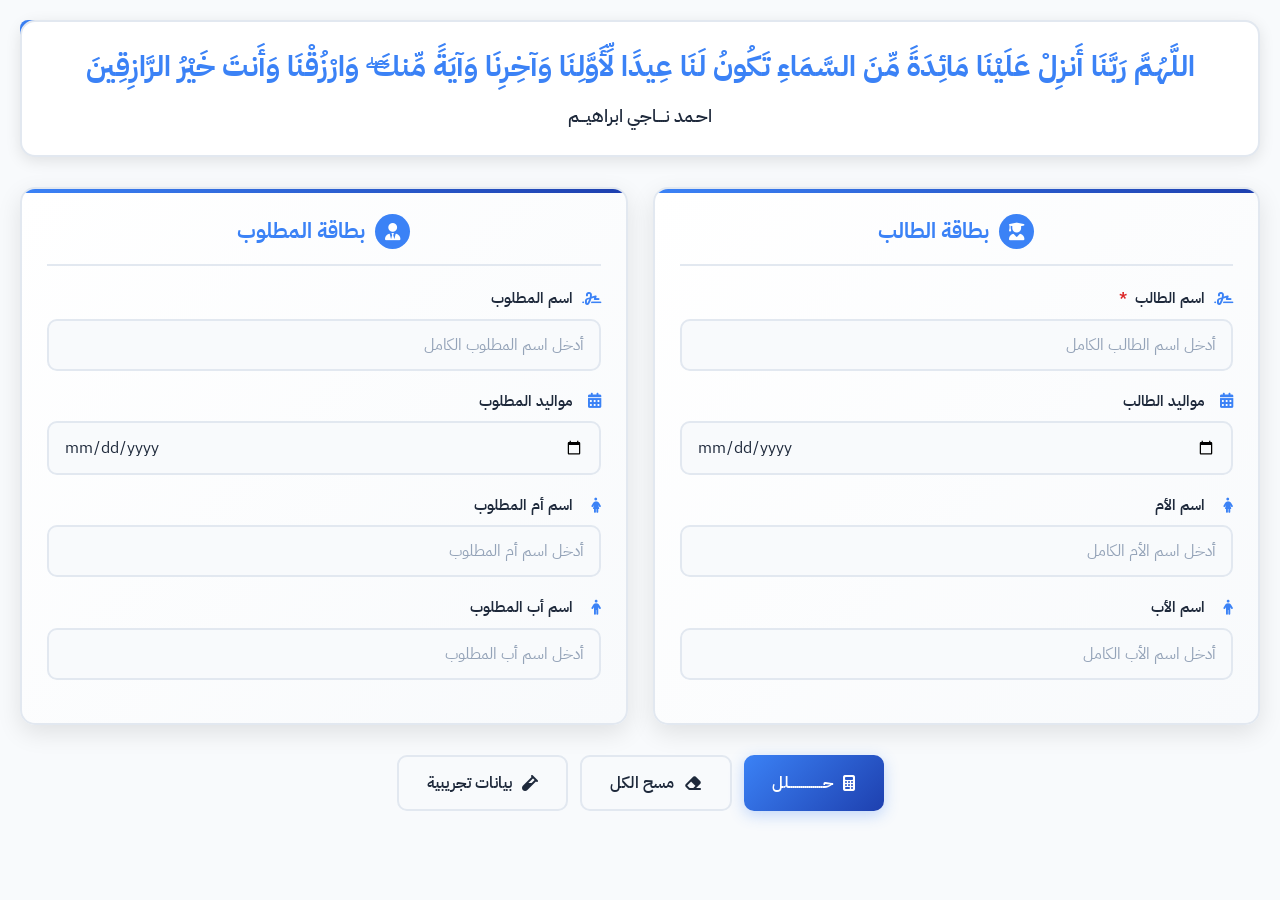
==== index.html/index.html @ 4d2fa2d1 "Add files via upload" ====
<!DOCTYPE html>
<html lang="ar" dir="rtl">
<head>
    <meta charset="UTF-8">
    <meta name="viewport" content="width=device-width, initial-scale=1.0">
    <title>نظام أحمد ناجي - التحليل الشامل</title>
    <link href="https://fonts.googleapis.com/css2?family=IBM+Plex+Sans+Arabic:wght@300;400;500;600;700&display=swap" rel="stylesheet">
    <link rel="stylesheet" href="https://cdnjs.cloudflare.com/ajax/libs/font-awesome/6.4.0/css/all.min.css">
    <style>
        :root {
            --primary-color: #3b82f6;
            --secondary-color: #1e40af;
            --background-color: #f8fafc;
            --text-color: #1e293b;
            --card-bg: #ffffff;
            --border-color: #e2e8f0;
            --success-color: #059669;
            --danger-color: #dc2626;
            --warning-color: #d97706;
            --info-color: #0ea5e9;
        }

        .dark-mode {
            --primary-color: #60a5fa;
            --secondary-color: #3b82f6;
            --background-color: #0f172a;
            --text-color: #f1f5f9;
            --card-bg: #1e293b;
            --border-color: #334155;
            --success-color: #34d399;
            --danger-color: #f87171;
            --warning-color: #fbbf24;
            --info-color: #38bdf8;
        }

        * {
            margin: 0;
            padding: 0;
            box-sizing: border-box;
            transition: background-color 0.3s, color 0.3s;
        }

        body {
            font-family: 'IBM Plex Sans Arabic', sans-serif;
            background: var(--background-color);
            color: var(--text-color);
            line-height: 1.6;
            padding: 20px;
        }

        .container {
            max-width: 1400px;
            margin: 0 auto;
        }

        .header {
            text-align: center;
            margin-bottom: 30px;
            padding: 25px;
            background: var(--card-bg);
            border-radius: 15px;
            box-shadow: 0 4px 15px rgba(0,0,0,0.1);
            border: 2px solid var(--border-color);
            position: relative;
        }

        .header h1 {
            color: var(--primary-color);
            margin-bottom: 15px;
            font-size: 1.8rem;
            line-height: 1.4;
        }

        .header p {
            color: var(--text-color);
            font-size: 1.1rem;
            font-weight: 500;
        }

        .theme-toggle {
            position: absolute;
            top: 20px;
            left: 20px;
            background: var(--primary-color);
            color: white;
            border: none;
            padding: 10px 15px;
            border-radius: 8px;
            cursor: pointer;
            font-family: inherit;
            font-size: 0.9rem;
        }

        .cards-container {
            display: grid;
            grid-template-columns: 1fr 1fr;
            gap: 25px;
            margin-bottom: 30px;
        }

        .person-card {
            background: linear-gradient(135deg, var(--card-bg) 0%, #f8fafc 100%);
            border-radius: 15px;
            padding: 25px;
            box-shadow: 0 8px 25px rgba(0,0,0,0.1);
            border: 2px solid var(--border-color);
            transition: all 0.3s ease;
            position: relative;
            overflow: hidden;
        }

        .person-card::before {
            content: '';
            position: absolute;
            top: 0;
            right: 0;
            width: 100%;
            height: 4px;
            background: linear-gradient(90deg, var(--primary-color), var(--secondary-color));
        }

        .person-card:hover {
            transform: translateY(-3px);
            box-shadow: 0 12px 35px rgba(0,0,0,0.15);
        }

        .card-header {
            text-align: center;
            margin-bottom: 20px;
            padding-bottom: 15px;
            border-bottom: 2px solid var(--border-color);
        }

        .card-title {
            font-size: 1.3rem;
            font-weight: 700;
            color: var(--primary-color);
            display: flex;
            align-items: center;
            justify-content: center;
            gap: 10px;
        }

        .card-icon {
            width: 35px;
            height: 35px;
            background: var(--primary-color);
            border-radius: 50%;
            display: flex;
            align-items: center;
            justify-content: center;
            color: white;
            font-size: 1.1rem;
        }

        .input-group {
            margin-bottom: 18px;
        }

        .input-label {
            font-weight: 600;
            margin-bottom: 8px;
            color: var(--text-color);
            display: flex;
            align-items: center;
            gap: 8px;
            font-size: 0.95rem;
        }

        .input-label i {
            color: var(--primary-color);
            width: 20px;
        }

        .required::after {
            content: " *";
            color: var(--danger-color);
        }

        .input-field {
            width: 100%;
            padding: 12px 15px;
            border: 2px solid var(--border-color);
            border-radius: 10px;
            font-size: 1rem;
            font-family: inherit;
            background: var(--background-color);
            color: var(--text-color);
            transition: all 0.3s ease;
        }

        .input-field:focus {
            outline: none;
            border-color: var(--primary-color);
            box-shadow: 0 0 0 3px rgba(59, 130, 246, 0.1);
        }

        .input-field::placeholder {
            color: #94a3b8;
        }

        .buttons {
            display: flex;
            gap: 12px;
            flex-wrap: wrap;
            justify-content: center;
            margin-bottom: 30px;
        }

        .btn {
            padding: 14px 28px;
            border: none;
            border-radius: 10px;
            font-family: inherit;
            font-weight: 600;
            cursor: pointer;
            display: inline-flex;
            align-items: center;
            gap: 10px;
            transition: all 0.3s ease;
            font-size: 1rem;
            min-width: 140px;
            justify-content: center;
        }

        .btn-primary {
            background: linear-gradient(135deg, var(--primary-color), var(--secondary-color));
            color: white;
            box-shadow: 0 4px 15px rgba(59, 130, 246, 0.3);
        }

        .btn-primary:hover {
            transform: translateY(-2px);
            box-shadow: 0 6px 20px rgba(59, 130, 246, 0.4);
        }

        .btn-outline {
            background: transparent;
            border: 2px solid var(--border-color);
            color: var(--text-color);
        }

        .btn-outline:hover {
            background: var(--border-color);
            transform: translateY(-2px);
        }

        .results-section {
            margin-top: 20px;
        }

        .section-header {
            background: linear-gradient(135deg, var(--primary-color), var(--secondary-color));
            color: white;
            padding: 20px;
            border-radius: 12px;
            margin-bottom: 20px;
            cursor: pointer;
            display: flex;
            justify-content: space-between;
            align-items: center;
            transition: all 0.3s ease;
        }

        .section-header:hover {
            background: linear-gradient(135deg, var(--secondary-color), var(--primary-color));
        }

        .section-title {
            font-size: 1.4rem;
            font-weight: 700;
            display: flex;
            align-items: center;
            gap: 12px;
        }

        .section-icon {
            font-size: 1.3rem;
        }

        .section-content {
            background: var(--card-bg);
            padding: 25px;
            border-radius: 12px;
            box-shadow: 0 4px 15px rgba(0,0,0,0.1);
            border: 2px solid var(--border-color);
            margin-bottom: 25px;
        }

        /* نظام القرعة */
        .system4-results {
            text-align: center;
        }

        .stones-container {
            display: grid;
            grid-template-columns: repeat(auto-fit, minmax(200px, 1fr));
            gap: 20px;
            margin: 30px 0;
        }

        .stone-card {
            background: var(--background-color);
            padding: 25px;
            border-radius: 12px;
            border: 2px solid var(--border-color);
            text-align: center;
            transition: all 0.3s ease;
        }

        .stone-card:hover {
            transform: translateY(-3px);
            box-shadow: 0 6px 20px rgba(0,0,0,0.1);
        }

        .stone-name {
            font-weight: 600;
            margin-bottom: 10px;
            color: var(--text-color);
            font-size: 1rem;
        }

        .stone-char {
            font-size: 3rem;
            font-weight: 800;
            color: var(--primary-color);
            margin: 10px 0;
        }

        .stone-type {
            font-size: 0.9rem;
            color: var(--text-color);
            opacity: 0.8;
        }

        .final-sequence {
            font-size: 2.5rem;
            font-weight: 800;
            margin: 30px 0;
            padding: 25px;
            background: var(--background-color);
            border-radius: 12px;
            border: 3px solid var(--primary-color);
            direction: ltr;
            color: var(--text-color);
            text-align: center;
        }

        .quran-result {
            margin-top: 30px;
            padding: 25px;
            background: linear-gradient(135deg, #dcfce7, #bbf7d0);
            border-radius: 12px;
            border: 3px solid #22c55e;
            text-align: center;
        }

        .quran-reference {
            font-size: 1.1rem;
            font-weight: 700;
            color: #166534;
            margin-bottom: 10px;
        }

        .quran-text {
            font-size: 1.3rem;
            font-weight: 600;
            color: #15803d;
            line-height: 1.8;
            font-family: 'IBM Plex Sans Arabic', sans-serif;
        }

        /* الإبراج */
        .zodiac-grid {
            display: grid;
            grid-template-columns: repeat(auto-fit, minmax(300px, 1fr));
            gap: 25px;
            margin-bottom: 30px;
        }

        .zodiac-card {
            background: var(--background-color);
            border-radius: 12px;
            padding: 25px;
            border: 2px solid var(--border-color);
            text-align: center;
        }

        .zodiac-person {
            font-size: 1.2rem;
            font-weight: 700;
            color: var(--primary-color);
            margin-bottom: 20px;
            padding-bottom: 15px;
            border-bottom: 2px solid var(--border-color);
        }

        .zodiac-details {
            display: grid;
            grid-template-columns: 1fr 1fr;
            gap: 15px;
        }

        .zodiac-detail {
            display: flex;
            flex-direction: column;
            gap: 8px;
        }

        .zodiac-label {
            font-weight: 600;
            color: var(--text-color);
            opacity: 0.8;
            font-size: 0.9rem;
        }

        .zodiac-value {
            font-weight: 700;
            color: var(--primary-color);
            font-size: 1rem;
        }

        .compatibility-result {
            background: linear-gradient(135deg, #fef3c7, #921db6);
            padding: 25px;
            border-radius: 12px;
            border: 3px solid #f59e0b;
            text-align: center;
        }

        .compatibility-title {
            font-size: 1.2rem;
            font-weight: 700;
            color: #92400e;
            margin-bottom: 15px;
        }

        .compatibility-text {
            font-size: 1.1rem;
            color: #b45309;
            line-height: 1.6;
        }

        /* الحلبة */
        .dominance-grid {
            display: grid;
            grid-template-columns: repeat(auto-fit, minmax(250px, 1fr));
            gap: 25px;
            margin-bottom: 30px;
        }

        .dominance-player {
            text-align: center;
            padding: 25px;
            background: var(--background-color);
            border-radius: 12px;
            border: 3px solid var(--border-color);
            transition: all 0.3s ease;
        }

        .dominance-player.winner {
            border-color: var(--success-color);
            background: linear-gradient(135deg, #dcfce7, #bbf7d0);
        }

        .dominance-player.loser {
            border-color: var(--danger-color);
            background: linear-gradient(135deg, #fecaca, #fca5a5);
        }

        .player-role {
            font-weight: 600;
            margin-bottom: 10px;
            color: var(--text-color);
            opacity: 0.8;
            font-size: 1rem;
        }

        .player-name {
            font-size: 1.2rem;
            font-weight: 700;
            color: var(--primary-color);
            margin-bottom: 15px;
        }

        .player-number {
            font-size: 2.5rem;
            font-weight: 800;
            color: var(--text-color);
            margin-bottom: 15px;
        }

        .player-status {
            font-size: 1rem;
            font-weight: 600;
            padding: 8px 20px;
            border-radius: 20px;
            display: inline-block;
        }

        .status-dominant {
            background: var(--success-color);
            color: white;
        }

        .status-dominated {
            background: var(--danger-color);
            color: white;
        }

        .dominance-final {
            background: linear-gradient(135deg, var(--primary-color), var(--secondary-color));
            padding: 25px;
            border-radius: 12px;
            text-align: center;
            color: white;
        }

        .final-result {
            font-size: 1.3rem;
            font-weight: 700;
            margin-bottom: 10px;
        }

        .final-description {
            font-size: 1.1rem;
            opacity: 0.9;
        }

        /* شجرة التوافق */
        .compatibility-tabs {
            display: flex;
            background: var(--background-color);
            padding: 10px;
            gap: 8px;
            margin-bottom: 20px;
            border-radius: 10px;
            flex-wrap: wrap;
        }

        .compatibility-tab {
            flex: 1;
            padding: 12px 16px;
            border: none;
            background: var(--border-color);
            color: var(--text-color);
            cursor: pointer;
            border-radius: 8px;
            font-family: inherit;
            font-weight: 500;
            transition: all 0.3s ease;
            min-width: 120px;
        }

        .compatibility-tab.active {
            background: var(--primary-color);
            color: white;
        }

        .compatibility-content {
            display: none;
        }

        .compatibility-content.active {
            display: block;
        }

        .results-grid {
            display: grid;
            grid-template-columns: repeat(auto-fit, minmax(350px, 1fr));
            gap: 20px;
        }

        .result-card {
            background: var(--card-bg);
            border: 2px solid var(--border-color);
            border-radius: 12px;
            padding: 25px;
            box-shadow: 0 4px 15px rgba(0,0,0,0.08);
            transition: all 0.3s ease;
        }

        .result-card:hover {
            transform: translateY(-3px);
            box-shadow: 0 6px 20px rgba(0,0,0,0.12);
        }

        .result-header {
            display: flex;
            justify-content: space-between;
            align-items: center;
            margin-bottom: 18px;
            padding-bottom: 18px;
            border-bottom: 2px solid var(--border-color);
        }

        .result-title {
            font-weight: 700;
            color: var(--text-color);
            font-size: 1.2rem;
        }

        .result-percentage {
            background: var(--primary-color);
            color: white;
            padding: 8px 16px;
            border-radius: 25px;
            font-weight: 600;
            font-size: 1rem;
        }

        .systems-grid {
            display: grid;
            grid-template-columns: repeat(auto-fit, minmax(100px, 1fr));
            gap: 12px;
            margin-bottom: 18px;
        }

        .system-item {
            text-align: center;
            padding: 15px;
            background: var(--background-color);
            border-radius: 10px;
            border: 1px solid var(--border-color);
            transition: all 0.3s ease;
        }

        .system-item:hover {
            transform: translateY(-2px);
            box-shadow: 0 4px 12px rgba(0,0,0,0.1);
        }

        .system-value {
            font-size: 1.4rem;
            font-weight: 700;
            color: var(--primary-color);
            margin-bottom: 8px;
        }

        .system-label {
            font-size: 0.85rem;
            color: var(--text-color);
            opacity: 0.8;
            font-weight: 500;
        }

        .system-percentage {
            font-size: 0.8rem;
            color: var(--success-color);
            font-weight: 600;
            margin-top: 8px;
        }

        .system-status {
            font-size: 0.8rem;
            font-weight: 600;
            margin-top: 8px;
            padding: 4px 10px;
            border-radius: 15px;
        }

        .status-success {
            background: #dcfce7;
            color: #166534;
        }

        .status-danger {
            background: #fecaca;
            color: #dc2626;
        }

        .result-description {
            color: var(--text-color);
            font-size: 0.95rem;
            line-height: 1.6;
            padding: 15px;
            background: var(--background-color);
            border-radius: 10px;
            border-right: 4px solid var(--primary-color);
        }

        /* شجرة الطاقة */
        .energy-tabs {
            display: flex;
            background: var(--background-color);
            padding: 10px;
            gap: 8px;
            margin-bottom: 20px;
            border-radius: 10px;
            flex-wrap: wrap;
        }

        .energy-tab {
            flex: 1;
            padding: 12px 16px;
            border: none;
            background: var(--border-color);
            color: var(--text-color);
            cursor: pointer;
            border-radius: 8px;
            font-family: inherit;
            font-weight: 500;
            transition: all 0.3s ease;
            min-width: 120px;
        }

        .energy-tab.active {
            background: var(--primary-color);
            color: white;
        }

        .energy-content {
            display: none;
        }

        .energy-content.active {
            display: block;
        }

        .combination-tabs {
            display: flex;
            background: var(--background-color);
            padding: 8px;
            gap: 6px;
            margin-bottom: 20px;
            border-radius: 8px;
            flex-wrap: wrap;
        }

        .combination-tab {
            flex: 1;
            padding: 10px 14px;
            border: none;
            background: var(--border-color);
            color: var(--text-color);
            cursor: pointer;
            border-radius: 6px;
            font-family: inherit;
            font-weight: 500;
            font-size: 0.85rem;
            transition: all 0.3s ease;
            min-width: 100px;
        }

        .combination-tab.active {
            background: var(--info-color);
            color: white;
        }

        .combination-content {
            display: none;
        }

        .combination-content.active {
            display: block;
        }

        .energy-grid {
            display: grid;
            gap: 15px;
            grid-template-columns: repeat(auto-fit, minmax(300px, 1fr));
            max-height: 500px;
            overflow-y: auto;
            padding: 10px;
        }

        .energy-card {
            background: var(--card-bg);
            border: 2px solid var(--border-color);
            border-radius: 10px;
            padding: 18px;
            box-shadow: 0 4px 12px rgba(0,0,0,0.08);
            transition: all 0.3s ease;
        }

        .energy-card:hover {
            transform: translateY(-2px);
            box-shadow: 0 6px 18px rgba(0,0,0,0.12);
        }

        .energy-header {
            display: flex;
            justify-content: space-between;
            align-items: center;
            margin-bottom: 12px;
            padding-bottom: 12px;
            border-bottom: 1px solid var(--border-color);
        }

        .energy-title {
            font-weight: 600;
            color: var(--text-color);
            font-size: 0.95rem;
            display: flex;
            align-items: center;
            gap: 8px;
        }

        .time-badge {
            background: var(--info-color);
            color: white;
            padding: 4px 8px;
            border-radius: 12px;
            font-size: 0.75rem;
            font-weight: 600;
        }

        .energy-value {
            font-weight: 700;
            color: var(--primary-color);
            font-size: 1.1rem;
        }

        .energy-details {
            display: grid;
            grid-template-columns: 1fr 1fr;
            gap: 10px;
            font-size: 0.85rem;
        }

        .energy-detail {
            display: flex;
            flex-direction: column;
            gap: 4px;
        }

        .energy-label {
            color: var(--text-color);
            opacity: 0.8;
            font-weight: 500;
            font-size: 0.8rem;
        }

        .energy-text {
            color: var(--text-color);
            font-weight: 600;
            font-size: 0.85rem;
        }

        .no-results {
            text-align: center;
            padding: 40px;
            color: var(--text-color);
            background: var(--background-color);
            border-radius: 12px;
            border: 2px dashed var(--border-color);
        }

        @media (max-width: 768px) {
            .cards-container {
                grid-template-columns: 1fr;
                gap: 20px;
            }
            
            .person-card {
                padding: 20px;
            }
            
            .buttons {
                flex-direction: column;
            }
            
            .btn {
                width: 100%;
            }
            
            .stones-container {
                grid-template-columns: 1fr;
            }
            
            .final-sequence {
                font-size: 1.8rem;
                padding: 20px;
            }
            
            .zodiac-grid {
                grid-template-columns: 1fr;
            }
            
            .zodiac-details {
                grid-template-columns: 1fr;
            }
            
            .dominance-grid {
                grid-template-columns: 1fr;
            }
            
            .results-grid {
                grid-template-columns: 1fr;
            }
            
            .compatibility-tabs, .energy-tabs {
                flex-direction: column;
            }
            
            .combination-tabs {
                flex-direction: column;
            }
            
            .energy-grid {
                grid-template-columns: 1fr;
            }
            
            .header h1 {
                font-size: 1.4rem;
                margin-top: 40px;
            }
            
            .theme-toggle {
                position: relative;
                top: 0;
                left: 0;
                margin-bottom: 15px;
                width: 100%;
            }
        }

        @media (max-width: 480px) {
            .container {
                padding: 10px;
            }
            
            .person-card {
                padding: 15px;
            }
            
            .section-content {
                padding: 20px;
            }
            
            .final-sequence {
                font-size: 1.5rem;
                padding: 15px;
            }
            
            .stone-char {
                font-size: 2.5rem;
            }
        }
    </style>
</head>
<body>
    <div class="container">
        <button class="theme-toggle" id="themeToggle">
            <i class="fas fa-moon"></i> وضع الليل
        </button>

        <div class="header">
            <h1>اللَّهُمَّ رَبَّنَا أَنزِلْ عَلَيْنَا مَائِدَةً مِّنَ السَّمَاءِ تَكُونُ لَنَا عِيدًا لِّأَوَّلِنَا وَآخِرِنَا وَآيَةً مِّنكَ ۖ وَارْزُقْنَا وَأَنتَ خَيْرُ الرَّازِقِينَ</h1>
            <p>احـمد نــــاجي ابراهيـــم</p>
        </div>

        <div class="cards-container">
            <div class="person-card">
                <div class="card-header">
                    <div class="card-title">
                        <div class="card-icon">
                            <i class="fas fa-user-graduate"></i>
                        </div>
                        بطاقة الطالب
                    </div>
                </div>
                
                <div class="input-group">
                    <label for="studentName" class="input-label required">
                        <i class="fas fa-signature"></i>
                        اسم الطالب
                    </label>
                    <input type="text" id="studentName" class="input-field" placeholder="أدخل اسم الطالب الكامل">
                </div>

                <div class="input-group">
                    <label for="studentBirth" class="input-label">
                        <i class="fas fa-calendar-alt"></i>
                        مواليد الطالب
                    </label>
                    <input type="date" id="studentBirth" class="input-field">
                </div>

                <div class="input-group">
                    <label for="motherName" class="input-label">
                        <i class="fas fa-female"></i>
                        اسم الأم
                    </label>
                    <input type="text" id="motherName" class="input-field" placeholder="أدخل اسم الأم الكامل">
                </div>

                <div class="input-group">
                    <label for="fatherName" class="input-label">
                        <i class="fas fa-male"></i>
                        اسم الأب
                    </label>
                    <input type="text" id="fatherName" class="input-field" placeholder="أدخل اسم الأب الكامل">
                </div>
            </div>

            <div class="person-card">
                <div class="card-header">
                    <div class="card-title">
                        <div class="card-icon">
                            <i class="fas fa-user-tie"></i>
                        </div>
                        بطاقة المطلوب
                    </div>
                </div>
                
                <div class="input-group">
                    <label for="targetName" class="input-label">
                        <i class="fas fa-signature"></i>
                        اسم المطلوب
                    </label>
                    <input type="text" id="targetName" class="input-field" placeholder="أدخل اسم المطلوب الكامل">
                </div>

                <div class="input-group">
                    <label for="targetBirth" class="input-label">
                        <i class="fas fa-calendar-alt"></i>
                        مواليد المطلوب
                    </label>
                    <input type="date" id="targetBirth" class="input-field">
                </div>

                <div class="input-group">
                    <label for="targetMotherName" class="input-label">
                        <i class="fas fa-female"></i>
                        اسم أم المطلوب
                    </label>
                    <input type="text" id="targetMotherName" class="input-field" placeholder="أدخل اسم أم المطلوب">
                </div>

                <div class="input-group">
                    <label for="targetFatherName" class="input-label">
                        <i class="fas fa-male"></i>
                        اسم أب المطلوب
                    </label>
                    <input type="text" id="targetFatherName" class="input-field" placeholder="أدخل اسم أب المطلوب">
                </div>
            </div>
        </div>

        <div class="buttons">
            <button class="btn btn-primary" id="calculateBtn">
                <i class="fas fa-calculator"></i>
                حـــــــــــــــــلل
            </button>
            <button class="btn btn-outline" id="clearBtn">
                <i class="fas fa-eraser"></i>
                مسح الكل
            </button>
            <button class="btn btn-outline" id="sampleBtn">
                <i class="fas fa-vial"></i>
                بيانات تجريبية
            </button>
        </div>

        <div class="results-section" id="resultsSection" style="display: none;">
            <!-- نظام القرعة -->
            <div class="section-header" data-section="system4">
                <div class="section-title">
                    <i class="fas fa-gem section-icon"></i>
                    نظام القرعة
                </div>
                <i class="fas fa-chevron-down"></i>
            </div>
            <div class="section-content" id="system4Content">
                <!-- سيتم تعبئتها بالبيانات -->
            </div>

            <!-- الإبراج -->
            <div class="section-header" data-section="zodiac">
                <div class="section-title">
                    <i class="fas fa-star section-icon"></i>
                    تحليل الإبراج
                </div>
                <i class="fas fa-chevron-down"></i>
            </div>
            <div class="section-content" id="zodiacContent">
                <!-- سيتم تعبئتها بالبيانات -->
            </div>

            <!-- الحلبة -->
            <div class="section-header" data-section="dominance">
                <div class="section-title">
                    <i class="fas fa-trophy section-icon"></i>
                    تحليل الحلبة
                </div>
                <i class="fas fa-chevron-down"></i>
            </div>
            <div class="section-content" id="dominanceContent">
                <!-- سيتم تعبئتها بالبيانات -->
            </div>

            <!-- شجرة التوافق -->
            <div class="section-header" data-section="compatibility">
                <div class="section-title">
                    <i class="fas fa-tree section-icon"></i>
                    شجرة التوافق
                </div>
                <i class="fas fa-chevron-down"></i>
            </div>
            <div class="section-content" id="compatibilityContent">
                <div class="compatibility-tabs">
                    <button class="compatibility-tab active" data-system="large">الجمل الكبير</button>
                    <button class="compatibility-tab" data-system="small">الجمل الصغير</button>
                </div>

                <div class="compatibility-content active" id="largeCompatibility">
                    <div class="results-grid" id="largeCompatibilityResults"></div>
                </div>

                <div class="compatibility-content" id="smallCompatibility">
                    <div class="results-grid" id="smallCompatibilityResults"></div>
                </div>
            </div>

            <!-- شجرة الطاقة -->
            <div class="section-header" data-section="energy">
                <div class="section-title">
                    <i class="fas fa-bolt section-icon"></i>
                    شجرة الطاقة
                </div>
                <i class="fas fa-chevron-down"></i>
            </div>
            <div class="section-content" id="energyContent">
                <div class="energy-tabs">
                    <button class="energy-tab active" data-system="days">تحليل الأيام</button>
                    <button class="energy-tab" data-system="months">تحليل الأشهر</button>
                </div>

                <div class="energy-content active" id="daysEnergy">
                    <div class="combination-tabs">
                        <button class="combination-tab active" data-combination="student-mother-days">الطالب مع الأم</button>
                        <button class="combination-tab" data-combination="student-father-days">الطالب مع الأب</button>
                        <button class="combination-tab" data-combination="student-parents-days">الطالب مع الوالدين</button>
                    </div>

                    <div class="combination-content active" id="student-mother-days-content">
                        <div class="energy-grid" id="student-mother-days-results"></div>
                    </div>

                    <div class="combination-content" id="student-father-days-content">
                        <div class="energy-grid" id="student-father-days-results"></div>
                    </div>

                    <div class="combination-content" id="student-parents-days-content">
                        <div class="energy-grid" id="student-parents-days-results"></div>
                    </div>
                </div>

                <div class="energy-content" id="monthsEnergy">
                    <div class="combination-tabs">
                        <button class="combination-tab active" data-combination="student-mother-months">الطالب مع الأم</button>
                        <button class="combination-tab" data-combination="student-father-months">الطالب مع الأب</button>
                        <button class="combination-tab" data-combination="student-parents-months">الطالب مع الوالدين</button>
                    </div>

                    <div class="combination-content active" id="student-mother-months-content">
                        <div class="energy-grid" id="student-mother-months-results"></div>
                    </div>

                    <div class="combination-content" id="student-father-months-content">
                        <div class="energy-grid" id="student-father-months-results"></div>
                    </div>

                    <div class="combination-content" id="student-parents-months-content">
                        <div class="energy-grid" id="student-parents-months-results"></div>
                    </div>
                </div>
            </div>
        </div>
    </div>

    <script>
        // ========== الأنظمة الأساسية ==========
        class DualTaroSystem {
            constructor() {
                this.largeAbjad = {
                    'ا':1, 'أ':1, 'إ':1, 'آ':1, 'ب':2, 'ج':3, 'د':4, 'ه':5, 
                    'و':6, 'ز':7, 'ح':8, 'ط':9, 'ي':10, 'ك':20, 'ل':30, 'م':40,
                    'ن':50, 'س':60, 'ع':70, 'ف':80, 'ص':90, 'ق':100, 'ر':200,
                    'ش':300, 'ت':400, 'ث':500, 'خ':600, 'ذ':700, 'ض':800,
                    'ظ':900, 'غ':1000, 'ة':400, 'ى':10, 'ؤ':6, 'ئ':6, 'ء':6, ' ':0
                };

                this.smallAbjad = {
                    'ا':111, 'أ':13, 'إ':13, 'آ':13, 'ب':3, 'ج':53, 'د':35, 'ه':6, 
                    'و':13, 'ز':18, 'ح':9, 'ط':10, 'ي':11, 'ك':101, 'ل':71, 'م':90,
                    'ن':106, 'س':120, 'ع':130, 'ف':81, 'ص':95, 'ق':181, 'ر':201,
                    'ش':360, 'ت':401, 'ث':501, 'خ':601, 'ذ':731, 'ض':801,
                    'ظ':901, 'غ':1060, 'ة':401, 'ى':11, 'ؤ':13, 'ئ':13, 'ء':13, ' ':0
                };

                this.system4Stones = {
                    1: { stone: '𐩱', name: 'الحجر الأول' },
                    2: { stone: '𐩨', name: 'الحجر الثاني' },
                    3: { stone: '𐩴', name: 'الحجر الثالث' },
                    4: { stone: '𐩵', name: 'الحجر الرابع' }
                };

                this.dominanceRules = {
                    "1-3": true, "1-5": true, "1-7": true, "1-9": true,
                    "2-1": true, "2-4": true, "2-6": true, "2-8": true,
                    "3-2": true, "3-5": true, "3-7": true, "3-9": true,
                    "4-1": true, "4-3": true, "4-6": true, "4-8": true,
                    "5-2": true, "5-4": true, "5-7": true, "5-9": true,
                    "6-1": true, "6-3": true, "6-5": true, "6-8": true,
                    "7-2": true, "7-4": true, "7-6": true, "7-9": true,
                    "8-1": true, "8-3": true, "8-5": true, "8-7": true,
                    "9-2": true, "9-4": true, "9-6": true, "9-8": true
                };

                this.equalNumberRules = {
                    1: "الطالب", 2: "المطلوب", 3: "الطالب", 4: "المطلوب",
                    5: "الطالب", 6: "المطلوب", 7: "الطالب", 8: "المطلوب", 9: "الطالب"
                };

                this.zodiacData = {
                    "الجدي": { dates: "23.12 - 20.1", element: "earth", planet: "زحل", metal: "الرصاص", day: "السبت", workingSigns: "الميزان - الدلو - الجدي" },
                    "الدلو": { dates: "21.1 - 19.2", element: "air", planet: "زحل", metal: "الرصاص", day: "السبت", workingSigns: "الميزان - الدلو - الجدي" },
                    "الحوت": { dates: "20.2 - 21.3", element: "water", planet: "المشتري", metal: "القصدير", day: "الخميس", workingSigns: "السرطان - الحوت - القوس" },
                    "الحمل": { dates: "22.3 - 20.4", element: "fire", planet: "المريخ", metal: "النحاس", day: "الثلاثاء", workingSigns: "الأسد - الجدي - العقرب - الحمل" },
                    "الثور": { dates: "21.4 - 21.5", element: "earth", planet: "الزهرة", metal: "الحديد", day: "الجمعة", workingSigns: "الدلو - الحوت - الميزان - الثور" },
                    "الجوزاء": { dates: "22.5 - 21.6", element: "air", planet: "عطارد", metal: "الزئبق", day: "الأربعاء", workingSigns: "الجوزاء - العذراء" },
                    "السرطان": { dates: "22.6 - 23.7", element: "water", planet: "القمر", metal: "الفضة", day: "الاثنين", workingSigns: "السرطان - الحوت - القوس" },
                    "الأسد": { dates: "24.7 - 23.8", element: "fire", planet: "الشمس", metal: "الذهب", day: "الأحد", workingSigns: "الحمل - الأسد" },
                    "العذراء": { dates: "24.8 - 23.9", element: "earth", planet: "عطارد", metal: "الزئبق", day: "الأربعاء", workingSigns: "الجوزاء - العذراء" },
                    "الميزان": { dates: "24.9 - 23.10", element: "air", planet: "الزهرة", metal: "الحديد", day: "الجمعة", workingSigns: "الدلو - الحوت - الميزان - الثور" },
                    "العقرب": { dates: "24.10 - 22.11", element: "water", planet: "المريخ", metal: "النحاس", day: "الثلاثاء", workingSigns: "الأسد - الجدي - العقرب - الحمل" },
                    "القوس": { dates: "23.11 - 22.12", element: "fire", planet: "المشتري", metal: "القصدير", day: "الخميس", workingSigns: "السرطان - الحوت - القوس" }
                };

                this.elementLetters = {
                    "fire": "ا ه ط م ف ش ذ",
                    "earth": "ب و ي ن ص ت ض", 
                    "air": "ج ز ك س ق ث ظ",
                    "water": "د ح ل ع ر خ غ"
                };

                this.elementCompatibility = {
                    "fire": { good: ["air", "fire"], bad: ["water", "earth"] },
                    "earth": { good: ["water", "earth"], bad: ["air", "fire"] },
                    "air": { good: ["fire", "air"], bad: ["earth", "water"] },
                    "water": { good: ["earth", "water"], bad: ["fire", "air"] }
                };

                this.desc9 = [
                    {}, 
                    {text: "فهو وطيء لا خير فيه", percent: 20},
                    {text: "فهو طيب", percent: 37.2},
                    {text: "أوله وطيء آخره رديء يتبعها فرج", percent: 18.6},
                    {text: "فيه قوة بمن وتوفيقه وطيء", percent: 24.8},
                    {text: "بيت البنين", percent: 43.4},
                    {text: "أوله طيب وآخره هم وغم", percent: 0.4},
                    {text: "بيت الفراش ووقت لك وآخر عليك", percent: 31},
                    {text: "بيت الاتكاء فهو جيد ونيل مطلب", percent: 49.5},
                    {text: "فرحيل ونزاع وفرار", percent: 0.1}
                ];

                this.desc8 = [
                    {},
                    {text: "فيه خير ورزق", percent: 33},
                    {text: "يتزوجها ويلد منها", percent: 27.5},
                    {text: "لا يتزوجها ولا خير فيه", percent: 0.3},
                    {text: "يتزوجها بطلب منها", percent: 22},
                    {text: "اول زواجهما ضيق يتبعها وسع", percent: 12.4},
                    {text: "يتزوجها ويلد منها وتحبه الناس والسلاطين", percent: 44},
                    {text: "يتزوجها ويلد منها", percent: 38.5},
                    {text: "يتزوجها وتحبه ويحبها وتلد منه", percent: 49.6}
                ];

                this.energyTable = [
                    [0, 0, 0, 0, 0, 0, 0, 0, 0, 0, 0, 0, 0],
                    [0, 98, 7.8, 6.8, 7.4, 88, 5.8, 94, 6.6, 6.2, 90, 98, 5.5],
                    [0, 5.75, 3.75, 2.75, 3.35, 47.5, 17.5, 5.35, 2.55, 2.15, 4.95, 57.5, 10],
                    [0, 94, 7.4, 6.4, 7, 84, 5.4, 90, 4.1, 5.8, 86, 94, 4.65],
                    [0, 7.3, 53, 4.3, 49, 63, 3.3, 6.9, 4.1, 3.7, 6.5, 73, 2.5],
                    [0, 6.6, 4.6, 36, 4.2, 56, 2.6, 6.2, 34, 30, 5.8, 66, 1.8],
                    [0, 6.2, 4.2, 32, 3.8, 52, 2.2, 5.8, 30, 26, 5.4, 62, 1.4],
                    [0, 5.5, 3.5, 2.5, 3.1, 45, 15, 5.1, 2.3, 1.9, 4.7, 55, 7.5]
                ];

                this.days = [
                    {name: "الأحد", value: 44, order: 1},
                    {name: "الإثنين", value: 642, order: 2},
                    {name: "الثلاثاء", value: 1069, order: 3},
                    {name: "الأربعاء", value: 311, order: 4},
                    {name: "الخميس", value: 741, order: 5},
                    {name: "الجمعة", value: 544, order: 6},
                    {name: "السبت", value: 493, order: 7}
                ];

                this.months = [
                    {name: "محرم", value: 288, order: 1},
                    {name: "صفر", value: 370, order: 2},
                    {name: "ربيع الأول", value: 319, order: 3},
                    {name: "ربيع الثاني", value: 1083, order: 4},
                    {name: "جمادى الأولى", value: 85, order: 5},
                    {name: "جمادى الآخرة", value: 849, order: 6},
                    {name: "رجب", value: 205, order: 7},
                    {name: "شعبان", value: 423, order: 8},
                    {name: "رمضان", value: 1091, order: 9},
                    {name: "شوال", value: 337, order: 10},
                    {name: "ذو القعدة", value: 1311, order: 11},
                    {name: "ذو الحجة", value: 1148, order: 12}
                ];

                this.energyTypes = ["", "الجن", "الهواء", "السحر", "العين", "الدم", "الصفراء", "الكرب"];
                this.energyEffects = ["", "الجن", "عين انثى", "عضال", "عين رجل", "قرين", "ريح", "ارضي", "الدم", "الصفراء", "سحر ادمي", "قرينة", "الغم"];
            }

            reduceToSingleDigit(number) {
                let num = number;
                while (num > 9) {
                    let sum = 0;
                    const numStr = num.toString();
                    for (let i = 0; i < numStr.length; i++) {
                        sum += parseInt(numStr[i]);
                    }
                    num = sum;
                }
                return num;
            }

            calculateDominance(studentLarge, targetLarge) {
                if (!studentLarge || !targetLarge) {
                    return null;
                }

                const studentReduced = this.reduceToSingleDigit(studentLarge);
                const targetReduced = this.reduceToSingleDigit(targetLarge);
                
                let dominant, description, studentStatus, targetStatus;

                if (studentReduced === targetReduced) {
                    dominant = this.equalNumberRules[studentReduced];
                    description = `الطالب والمطلوب نفس الرقم (${studentReduced}) - ${dominant} يغلب`;
                    studentStatus = dominant === "الطالب" ? "غالب" : "مغلوب";
                    targetStatus = dominant === "المطلوب" ? "غالب" : "مغلوب";
                }
                else if (this.dominanceRules[`${studentReduced}-${targetReduced}`]) {
                    dominant = "الطالب";
                    description = `الطالب (${studentReduced}) يغلب المطلوب (${targetReduced})`;
                    studentStatus = "غالب";
                    targetStatus = "مغلوب";
                }
                else if (this.dominanceRules[`${targetReduced}-${studentReduced}`]) {
                    dominant = "المطلوب";
                    description = `المطلوب (${targetReduced}) يغلب الطالب (${studentReduced})`;
                    studentStatus = "مغلوب";
                    targetStatus = "غالب";
                }
                else {
                    dominant = studentReduced > targetReduced ? "الطالب" : "المطلوب";
                    description = dominant === "الطالب" ? 
                        `الطالب (${studentReduced}) يغلب المطلوب (${targetReduced})` :
                        `المطلوب (${targetReduced}) يغلب الطالب (${studentReduced})`;
                    studentStatus = dominant === "الطالب" ? "غالب" : "مغلوب";
                    targetStatus = dominant === "المطلوب" ? "غالب" : "مغلوب";
                }
                
                return {
                    studentNumber: studentReduced,
                    targetNumber: targetReduced,
                    dominant: dominant,
                    description: description,
                    studentStatus: studentStatus,
                    targetStatus: targetStatus
                };
            }

            getZodiacSign(birthDate) {
                if (!birthDate) return null;
                
                const date = new Date(birthDate);
                const day = date.getDate();
                const month = date.getMonth() + 1;
                
                if ((month === 12 && day >= 23) || (month === 1 && day <= 20)) return "الجدي";
                if ((month === 1 && day >= 21) || (month === 2 && day <= 19)) return "الدلو";
                if ((month === 2 && day >= 20) || (month === 3 && day <= 21)) return "الحوت";
                if ((month === 3 && day >= 22) || (month === 4 && day <= 20)) return "الحمل";
                if ((month === 4 && day >= 21) || (month === 5 && day <= 21)) return "الثور";
                if ((month === 5 && day >= 22) || (month === 6 && day <= 21)) return "الجوزاء";
                if ((month === 6 && day >= 22) || (month === 7 && day <= 23)) return "السرطان";
                if ((month === 7 && day >= 24) || (month === 8 && day <= 23)) return "الأسد";
                if ((month === 8 && day >= 24) || (month === 9 && day <= 23)) return "العذراء";
                if ((month === 9 && day >= 24) || (month === 10 && day <= 23)) return "الميزان";
                if ((month === 10 && day >= 24) || (month === 11 && day <= 22)) return "العقرب";
                if ((month === 11 && day >= 23) || (month === 12 && day <= 22)) return "القوس";
                
                return null;
            }

            getLetterElement(char) {
                for (const [element, letters] of Object.entries(this.elementLetters)) {
                    if (letters.includes(char)) {
                        return element;
                    }
                }
                return null;
            }

            analyzeNameElements(name) {
                if (!name) return { elements: [], dominantElement: null };
                
                const elements = [];
                for (let char of name) {
                    if (char !== ' ') {
                        const element = this.getLetterElement(char);
                        if (element) {
                            elements.push({ char, element });
                        }
                    }
                }
                
                const elementCount = {};
                elements.forEach(item => {
                    elementCount[item.element] = (elementCount[item.element] || 0) + 1;
                });
                
                let dominantElement = null;
                let maxCount = 0;
                for (const [element, count] of Object.entries(elementCount)) {
                    if (count > maxCount) {
                        maxCount = count;
                        dominantElement = element;
                    }
                }
                
                return { elements, dominantElement };
            }

            getZodiacCompatibility(sign1, sign2) {
                if (!sign1 || !sign2) return "غير محدد";
                
                const element1 = this.zodiacData[sign1]?.element;
                const element2 = this.zodiacData[sign2]?.element;
                
                if (!element1 || !element2) return "غير محدد";
                
                if (this.elementCompatibility[element1].good.includes(element2)) {
                    return `توافق جيد - برج ${sign1} ${this.getElementName(element1)} وبرج ${sign2} ${this.getElementName(element2)}`;
                } else if (this.elementCompatibility[element1].bad.includes(element2)) {
                    return `توافق ضعيف - برج ${sign1} ${this.getElementName(element1)} وبرج ${sign2} ${this.getElementName(element2)}`;
                } else {
                    return `توافق متوسط - برج ${sign1} ${this.getElementName(element1)} وبرج ${sign2} ${this.getElementName(element2)}`;
                }
            }

            getElementName(element) {
                const names = {
                    "fire": "الناري",
                    "earth": "الترابي", 
                    "air": "الهوائي",
                    "water": "المائي"
                };
                return names[element] || element;
            }

            calculateNameDual(name) {
                if (!name) return { 
                    large: {sum: 0, details: []}, 
                    small: {sum: 0, details: []}
                };
                
                let largeSum = 0;
                let smallSum = 0;
                let largeDetails = [];
                let smallDetails = [];
                
                for (let char of name) {
                    const largeValue = this.largeAbjad[char] || 0;
                    const smallValue = this.smallAbjad[char] || 0;
                    
                    largeSum += largeValue;
                    smallSum += smallValue;
                    
                    if (largeValue > 0) {
                        largeDetails.push({char, value: largeValue});
                    }
                    if (smallValue > 0) {
                        smallDetails.push({char, value: smallValue});
                    }
                }
                
                return {
                    large: { sum: largeSum, details: largeDetails },
                    small: { sum: smallSum, details: smallDetails }
                };
            }

            calculateSystem4Result(name) {
                if (!name) return { 
                    sum: 0, 
                    details: [], 
                    reduction: 0, 
                    stone: '----',
                    stoneName: 'غير محسوب',
                    reductionSteps: []
                };
                
                let sum = 0;
                let details = [];
                
                for (let char of name) {
                    const value = this.largeAbjad[char] || 0;
                    sum += value;
                    if (value > 0 && char !== ' ') {
                        details.push({char, value});
                    }
                }
                
                let reductionResult = this.reduceToSingleDigitWithSteps(sum);
                const stoneNumber = (reductionResult.final % 4 === 0) ? 4 : (reductionResult.final % 4);
                const stoneInfo = this.system4Stones[stoneNumber] || { stone: '----', name: 'غير معروف' };
                
                return {
                    sum,
                    details,
                    reduction: reductionResult.final,
                    stone: stoneInfo.stone,
                    stoneName: stoneInfo.name,
                    stoneNumber,
                    reductionSteps: reductionResult.steps
                };
            }

            reduceToSingleDigitWithSteps(number) {
                let steps = [];
                let current = number;
                
                while (current > 9) {
                    let numStr = current.toString();
                    let sum = 0;
                    let step = '';
                    
                    for (let i = 0; i < numStr.length; i++) {
                        sum += parseInt(numStr[i]);
                        step += numStr[i];
                        if (i < numStr.length - 1) {
                            step += ' + ';
                        }
                    }
                    step += ' = ' + sum;
                    steps.push(step);
                    current = sum;
                }
                
                return {
                    final: current,
                    steps: steps
                };
            }

            calculateCompatibility(studentLarge, studentSmall, studentParent1Large, studentParent1Small, 
                                  studentParent2Large, studentParent2Small, targetLarge, targetSmall, 
                                  targetParent1Large, targetParent1Small, targetParent2Large, targetParent2Small) {
                const largeTotal = studentLarge + studentParent1Large + studentParent2Large + 
                                 targetLarge + targetParent1Large + targetParent2Large + 7;
                const smallTotal = studentSmall + studentParent1Small + studentParent2Small + 
                                 targetSmall + targetParent1Small + targetParent2Small + 7;
                
                const largeMod9 = (largeTotal % 9) || 9;
                const largeMod8 = (largeTotal % 8) || 8;
                const smallMod9 = (smallTotal % 9) || 9;
                const smallMod8 = (smallTotal % 8) || 8;
                
                return {
                    large: {
                        mod9: { ...this.desc9[largeMod9], value: largeMod9 },
                        mod8: { ...this.desc8[largeMod8], value: largeMod8 },
                        totalValue: largeTotal,
                        mod9Value: largeMod9,
                        mod8Value: largeMod8
                    },
                    small: {
                        mod9: { ...this.desc9[smallMod9], value: smallMod9 },
                        mod8: { ...this.desc8[smallMod8], value: smallMod8 },
                        totalValue: smallTotal,
                        mod9Value: smallMod9,
                        mod8Value: smallMod8
                    }
                };
            }

            calculateEnergy(studentLarge, studentSmall, parent1Large, parent1Small, 
                           parent2Large, parent2Small, timeValue, isMonth = false) {
                const largeTotal = studentLarge + parent1Large + parent2Large + timeValue;
                const smallTotal = studentSmall + parent1Small + parent2Small + timeValue;
                
                const largeMod7 = (largeTotal % 7) || 7;
                const largeMod12 = (largeTotal % 12) || 12;
                const smallMod7 = (smallTotal % 7) || 7;
                const smallMod12 = (smallTotal % 12) || 12;
                
                const safeLargeMod7 = Math.max(1, Math.min(7, largeMod7));
                const safeLargeMod12 = Math.max(1, Math.min(12, largeMod12));
                const safeSmallMod7 = Math.max(1, Math.min(7, smallMod7));
                const safeSmallMod12 = Math.max(1, Math.min(12, smallMod12));
                
                const largeRatio = (this.energyTable[safeLargeMod7] && this.energyTable[safeLargeMod7][safeLargeMod12]) || 0;
                const smallRatio = (this.energyTable[safeSmallMod7] && this.energyTable[safeSmallMod7][safeSmallMod12]) || 0;
                
                const timeName = isMonth ? 
                    this.months.find(m => m.value === timeValue)?.name || "غير معروف" :
                    this.days.find(d => d.value === timeValue)?.name || "غير معروف";
                
                const timeOrder = isMonth ? 
                    this.months.find(m => m.value === timeValue)?.order || 0 :
                    this.days.find(d => d.value === timeValue)?.order || 0;
                
                return {
                    large: {
                        timeName: timeName,
                        timeOrder: timeOrder,
                        energyType: this.energyTypes[safeLargeMod7] || "غير معروف",
                        energyEffect: this.energyEffects[safeLargeMod12] || "غير معروف",
                        ratio: largeRatio,
                        total: largeTotal,
                        mod7: safeLargeMod7,
                        mod12: safeLargeMod12,
                        energyClass: largeRatio >= 60 ? 'high' : largeRatio >= 30 ? 'medium' : 'low'
                    },
                    small: {
                        timeName: timeName,
                        timeOrder: timeOrder,
                        energyType: this.energyTypes[safeSmallMod7] || "غير معروف",
                        energyEffect: this.energyEffects[safeSmallMod12] || "غير معروف",
                        ratio: smallRatio,
                        total: smallTotal,
                        mod7: safeSmallMod7,
                        mod12: safeSmallMod12,
                        energyClass: smallRatio >= 60 ? 'high' : smallRatio >= 30 ? 'medium' : 'low'
                    }
                };
            }
        }

        class Mod5System {
            calculateMod5Compatibility(studentLarge, studentSmall, parent1Large, parent1Small, 
                                     parent2Large, parent2Small, targetLarge, targetSmall, 
                                     targetParent1Large, targetParent1Small, targetParent2Large, targetParent2Small) {
                const largeTotal = studentLarge + parent1Large + parent2Large + 
                                 targetLarge + targetParent1Large + targetParent2Large;
                const smallTotal = studentSmall + parent1Small + parent2Small + 
                                 targetSmall + targetParent1Small + targetParent2Small;
                
                const largeMod5 = (largeTotal % 5) || 5;
                const smallMod5 = (smallTotal % 5) || 5;
                
                const largeMeets = (largeMod5 === 2 || largeMod5 === 4) ? "لا يجتمعان" : "يجتمعان";
                const smallMeets = (smallMod5 === 2 || smallMod5 === 4) ? "لا يجتمعان" : "يجتمعان";
                
                return {
                    large: {
                        totalValue: largeTotal,
                        mod5Value: largeMod5,
                        result: largeMeets,
                        meets: largeMeets === "يجتمعان",
                        description: this.getMod5Description(largeMod5)
                    },
                    small: {
                        totalValue: smallTotal,
                        mod5Value: smallMod5,
                        result: smallMeets,
                        meets: smallMeets === "يجتمعان",
                        description: this.getMod5Description(smallMod5)
                    }
                };
            }

            getMod5Description(mod5Value) {
                const descriptions = {
                    1: "يجتمعان - توافق جيد",
                    2: "لا يجتمعان - عدم توافق",
                    3: "يجتمعان - توافق متوسط", 
                    4: "لا يجتمعان - عدم توافق",
                    5: "يجتمعان - توافق ممتاز"
                };
                return descriptions[mod5Value] || "غير معروف";
            }
        }

        // ========== التطبيق الرئيسي ==========
        const dualTaro = new DualTaroSystem();
        const mod5System = new Mod5System();

        // الدوال الرئيسية
        function calculateAllResults() {
            const student = document.getElementById('studentName').value.trim();
            const studentBirth = document.getElementById('studentBirth').value;
            const mother = document.getElementById('motherName').value.trim();
            const father = document.getElementById('fatherName').value.trim();
            const target = document.getElementById('targetName').value.trim();
            const targetBirth = document.getElementById('targetBirth').value;
            const targetMother = document.getElementById('targetMotherName').value.trim();
            const targetFather = document.getElementById('targetFatherName').value.trim();

            if (!student) {
                alert('⚠️ يرجى إدخال اسم الطالب على الأقل');
                return;
            }

            // حساب وعرض جميع النتائج
            showSystem4Results(student, mother, father);
            showZodiacAnalysis(student, studentBirth, target, targetBirth);
            
            if (target) {
                showDominanceAnalysis(student, target);
                showCompatibilityResults(student, mother, father, target, targetMother, targetFather);
            } else {
                showCompatibilityNoTarget();
            }
            
            calculateAndDisplayAllEnergyResults(student, mother, father);
            
            document.getElementById('resultsSection').style.display = 'block';
            
            // فتح جميع الأقسام تلقائياً
            document.querySelectorAll('.section-content').forEach(content => {
                content.style.display = 'block';
            });
            document.querySelectorAll('.section-header .fa-chevron-down').forEach(icon => {
                icon.classList.replace('fa-chevron-down', 'fa-chevron-up');
            });
        }

        function showSystem4Results(student, mother, father) {
            const container = document.getElementById('system4Content');
            
            if (!student) {
                container.innerHTML = `
                    <div class="no-results">
                        <i class="fas fa-exclamation-circle" style="font-size: 3rem; margin-bottom: 15px; color: var(--danger-color);"></i>
                        <h3>أدخل اسم الطالب على الأقل</h3>
                    </div>
                `;
                return;
            }

            const results = [];
            
            // الطالب (إجباري)
            results.push({ 
                name: student, 
                type: 'الطالب', 
                result: dualTaro.calculateSystem4Result(student) 
            });
            
            // الأم (اختياري)
            if (mother && mother.trim() !== '') {
                results.push({ 
                    name: mother, 
                    type: 'الأم', 
                    result: dualTaro.calculateSystem4Result(mother) 
                });
            } else {
                results.push({ 
                    name: '----', 
                    type: 'الأم', 
                    result: { stone: '----', stoneName: 'غير مدخل' } 
                });
            }
            
            // الأب (اختياري)
            if (father && father.trim() !== '') {
                results.push({ 
                    name: father, 
                    type: 'الأب', 
                    result: dualTaro.calculateSystem4Result(father) 
                });
            } else {
                results.push({ 
                    name: '----', 
                    type: 'الأب', 
                    result: { stone: '----', stoneName: 'غير مدخل' } 
                });
            }

            // الحصول على النتيجة النهائية بناء على الترتيب
            const finalSequence = results.map(person => person.result.stone).join('-');
            const quranResult = getQuranResultBySequence(finalSequence);

            let content = `
                <div class="system4-results">
                    <div class="stones-container">
                        ${results.map(person => `
                            <div class="stone-card">
                                <div class="stone-name">${person.type}</div>
                                <div class="stone-char">${person.result.stone}</div>
                                <div class="stone-type">${person.name}</div>
                                <div style="font-size: 0.8rem; margin-top: 8px; color: var(--text-color); opacity: 0.7;">
                                    ${person.result.stoneName}
                                </div>
                            </div>
                        `).join('')}
                    </div>
                    
                    <div class="final-sequence">
                        ${finalSequence.replace(/-/g, ' - ')}
                    </div>
                    
                    ${quranResult ? `
                        <div class="quran-result">
                            <div class="quran-reference">${quranResult.reference}</div>
                            <div class="quran-text">${quranResult.text}</div>
                        </div>
                    ` : `
                        <div class="no-results">
                            <p>لا توجد نتيجة قرآنية لهذا التسلسل</p>
                        </div>
                    `}
                </div>
            `;

            container.innerHTML = content;
        }

        // دالة للحصول على النتيجة القرآنية بناء على التسلسل
        function getQuranResultBySequence(sequence) {
            const quranResults = {
                '𐩱-𐩱-𐩱': { reference: 'المدثر 12', text: 'مَا سَلَكَكُمْ فِي سَقَرَ' },
                '𐩱-𐩱-𐩨': { reference: 'المنافقون 5', text: 'وَإِذَا قِيلَ لَهُمْ تَعَالَوْا يَسْتَغْفِرْ لَكُمْ رَسُولُ اللَّهِ لَوَّوْا رُءُوسَهُمْ' },
                '𐩱-𐩱-𐩴': { reference: 'آل عمران 170', text: 'فَرِحِينَ بِمَا آتَاهُمُ اللَّهُ مِن فَضْلِهِ' },
                '𐩱-𐩱-𐩵': { reference: 'التوبة 51', text: 'قُل لَّن يُصِيبَنَا إِلَّا مَا كَتَبَ اللَّهُ لَنَا' },
                '𐩱-𐩨-𐩱': { reference: 'آل عمران 30', text: 'يَوْمَ تَجِدُ كُلُّ نَفْسٍ مَّا عَمِلَتْ مِنْ خَيْرٍ مُّحْضَرًا' },
                '𐩱-𐩨-𐩨': { reference: 'الحجر 45-46', text: 'إِنَّ الْمُتَّقِينَ فِي جَنَّاتٍ وَعُيُونٍ ادْخُلُوهَا بِسَلَامٍ آمِنِينَ' },
                '𐩱-𐩨-𐩴': { reference: 'مريم 62', text: 'لَّا يَسْمَعُونَ فِيهَا لَغْوًا إِلَّا سَلَامًا' },
                '𐩱-𐩨-𐩵': { reference: 'الطلاق 2-3', text: 'وَمَن يَتَّقِ اللَّهَ يَجْعَل لَّهُ مَخْرَجًا وَيَرْزُقْهُ مِنْ حَيْثُ لَا يَحْتَسِبُ' },
                '𐩱-𐩴-𐩱': { reference: 'الروم 46', text: 'وَمِنْ آيَاتِهِ أَن يُرْسِلَ الرِّيَاحَ مُبَشِّرَاتٍ' },
                '𐩱-𐩴-𐩨': { reference: 'الأعراف 192-193', text: 'وَلَا يَسْتَطِيعُونَ لَهُمْ نَصْرًا وَلَا أَنفُسَهُمْ يَنصُرُونَ' },
                '𐩱-𐩴-𐩴': { reference: 'فصلت 46 - آل عمران 120', text: 'مَنْ عَمِلَ صَالِحًا فَلِنَفْسِهِ وَمَنْ أَسَاءَ فَعَلَيْهَا' },
                '𐩱-𐩴-𐩵': { reference: 'آل عمران 103', text: 'وَاعْتَصِمُوا بِحَبْلِ اللَّهِ جَمِيعًا وَلَا تَفَرَّقُوا' },
                '𐩱-𐩵-𐩱': { reference: 'المائدة 90', text: 'يَا أَيُّهَا الَّذِينَ آمَنُوا إِنَّمَا الْخَمْرُ وَالْمَيْسِرُ وَالْأَنصَابُ وَالْأَزْلَامُ رِجْسٌ مِّنْ عَمَلِ الشَّيْطَانِ' },
                '𐩱-𐩵-𐩨': { reference: 'آل عمران 13', text: 'قَدْ كَانَ لَكُمْ آيَةٌ فِي فِئَتَيْنِ الْتَقَتَا' },
                '𐩱-𐩵-𐩴': { reference: 'البقرة 208', text: 'يَا أَيُّهَا الَّذِينَ آمَنُوا ادْخُلُوا فِي السِّلْمِ كَافَّةً' },
                '𐩱-𐩵-𐩵': { reference: 'النساء 71', text: 'يَا أَيُّهَا الَّذِينَ آمَنُوا خُذُوا حِذْرَكُمْ' },
                '𐩨-𐩱-𐩱': { reference: 'لقمان 20', text: 'أَلَمْ تَرَوْا أَنَّ اللَّهَ سَخَّرَ لَكُم مَّا فِي السَّمَاوَاتِ وَمَا فِي الْأَرْضِ' },
                '𐩨-𐩱-𐩨': { reference: 'النور 38', text: 'لِيَجْزِيَهُمُ اللَّهُ أَحْسَنَ مَا عَمِلُوا وَيَزِيدَهُم مِّن فَضْلِهِ' },
                '𐩨-𐩱-𐩴': { reference: 'المائدة 23', text: 'قَالَ رَجُلَانِ مِنَ الَّذِينَ يَخَافُونَ أَنْعَمَ اللَّهُ عَلَيْهِمَا' },
                '𐩨-𐩱-𐩵': { reference: 'الأنبياء 76', text: 'وَنُوحًا إِذْ نَادَىٰ مِن قَبْلُ فَاسْتَجَبْنَا لَهُ فَنَجَّيْنَاهُ وَأَهْلَهُ مِنَ الْكَرْبِ الْعَظِيمِ' },
                '𐩨-𐩨-𐩱': { reference: 'ق 34-35', text: 'ادْخُلُوهَا بِسَلَامٍ ذَٰلِكَ يَوْمُ الْخُلُودِ لَهُم مَّا يَشَاءُونَ فِيهَا وَلَدَيْنَا مَزِيدٌ' },
                '𐩨-𐩨-𐩨': { reference: 'المائدة 3', text: 'الْيَوْمَ أَكْمَلْتُ لَكُمْ دِينَكُمْ وَأَتْمَمْتُ عَلَيْكُمْ نِعْمَتِي' },
                '𐩨-𐩨-𐩴': { reference: 'الإسراء 82 - يونس 57 - التوبة 14 - الشعراء 80', text: 'وَنُنَزِّلُ مِنَ الْقُرْآنِ مَا هُوَ شِفَاءٌ وَرَحْمَةٌ لِّلْمُؤْمِنِينَ' },
                '𐩨-𐩨-𐩵': { reference: 'الأنفال 66', text: 'الْآنَ خَفَّفَ اللَّهُ عَنكُمْ وَعَلِمَ أَنَّ فِيكُمْ ضَعفًا' },
                '𐩨-𐩴-𐩱': { reference: 'الحديد 20', text: 'اعْلَمُوا أَنَّمَا الْحَيَاةُ الدُّنْيَا لَعِبٌ وَلَهْوٌ وَزِينَةٌ وَتَفَاخُرٌ بَيْنَكُمْ' },
                '𐩨-𐩴-𐩨': { reference: 'لقمان 27', text: 'وَلَوْ أَنَّمَا فِي الْأَرْضِ مِن شَجَرَةٍ أَقْلَامٌ وَالْبَحْرُ يَمُدُّهُ مِن بَعْدِهِ سَبْعَةُ أَبْحُرٍ مَّا نَفِدَتْ كَلِمَاتُ اللَّهِ' },
                '𐩨-𐩴-𐩴': { reference: 'التوبة 188', text: 'لِيَجْزِيَ اللَّهُ كُلَّ نَفْسٍ مَّا كَسَبَتْ' },
                '𐩨-𐩴-𐩵': { reference: 'الأحقاف 35', text: 'فَاصْبِرْ كَمَا صَبَرَ أُولُو الْعَزْمِ مِنَ الرُّسُلِ' },
                '𐩨-𐩵-𐩱': { reference: 'يوسف 24', text: 'وَلَقَدْ هَمَّتْ بِهِ وَهَمَّ بِهَا لَوْلَا أَن رَّأَىٰ بُرْهَانَ رَبِّهِ' },
                '𐩨-𐩵-𐩨': { reference: 'الطلاق 9', text: 'فَاتَّقُوا اللَّهَ يَا أُولِي الْأَلْبَابِ لَعَلَّكُمْ تُفْلِحُونَ' },
                '𐩨-𐩵-𐩴': { reference: 'الحج 65', text: 'أَلَمْ تَرَ أَنَّ اللَّهَ سَخَّرَ لَكُم مَّا فِي الْأَرْضِ' },
                '𐩨-𐩵-𐩵': { reference: 'الكهف 110', text: 'فَمَن كَانَ يَرْجُو لِقَاءَ رَبِّهِ فَلْيَعْمَلْ عَمَلًا صَالِحًا وَلَا يُشْرِكْ بِعِبَادَةِ رَبِّهِ أَحدًا' },
                '𐩴-𐩱-𐩱': { reference: 'النور 55 - طه 77', text: 'وَعَدَ اللَّهُ الَّذِينَ آمَنُوا مِنكُمْ وَعَمِلُوا الصَّالِحَاتِ لَيَسْتَخْلِفَنَّهُمْ فِي الْأَرْضِ' },
                '𐩴-𐩱-𐩨': { reference: 'النور 38 - الروم 32', text: 'لِيَجْزِيَهُمُ اللَّهُ أَحْسَنَ مَا عَمِلُوا وَيَزِيدَهُم مِّن فَضْلِهِ' },
                '𐩴-𐩱-𐩴': { reference: 'يوسف 87', text: 'وَلَا تَيْأَسُوا مِن رَّوْحِ اللَّهِ ۖ إِنَّهُ لَا يَيْأَسُ مِن رَّوْحِ اللَّهِ إِلَّا الْقَوْمُ الْكَافِرُونَ' },
                '𐩴-𐩱-𐩵': { reference: 'الأحزاب 25', text: 'وَرَدَّ اللَّهُ الَّذِينَ كَفَرُوا بِغَيْظِهِمْ لَمْ يَنَالُوا خَيْرًا' },
                '𐩴-𐩨-𐩱': { reference: 'البقرة 17', text: 'مَثَلُهُمْ كَمَثَلِ الَّذِي اسْتَوْقَدَ نَارًا فَلَمَّا أَضَاءَتْ مَا حَوْلَهُ ذَهَبَ اللَّهُ بِنُورِهِمْ' },
                '𐩴-𐩨-𐩨': { reference: 'القمر 11-14', text: 'فَفَتَحْنَا أَبْوَابَ السَّمَاءِ بِمَاءٍ مُّنْهَمِرٍ' },
                '𐩴-𐩨-𐩴': { reference: 'الزخرف 11 - النحل 11', text: 'وَالَّذِي نَزَّلَ مِنَ السَّمَاءِ مَاءً بِقَدَرٍ' },
                '𐩴-𐩨-𐩵': { reference: 'البقرة 286 - الطلاق 7', text: 'لَا يُكَلِّفُ اللَّهُ نَفْسًا إِلَّا وُسْعَهَا' },
                '𐩴-𐩴-𐩱': { reference: 'الزمر 10', text: 'قُلْ يَا عِبَادِ الَّذِينَ آمَنُوا اتَّقُوا رَبَّكُمْ ۚ لِلَّذِينَ أَحسَنُوا فِي هَٰذِهِ الدُّنْيَا حَسَنَةٌ' },
                '𐩴-𐩴-𐩨': { reference: 'طه 97', text: 'قَالَ فَاذْهَبْ فَإِنَّ لَكَ فِي الْحَيَاةِ أَن تَقُولَ لَا مِسَاسَ' },
                '𐩴-𐩴-𐩴': { reference: 'يونس 58', text: 'قُلْ بِفَضْلِ اللَّهِ وَبِرَحْمَتِهِ فَبِذَٰلِكَ فَلْيَفْرَحُوا' },
                '𐩴-𐩴-𐩵': { reference: 'النحل 37', text: 'إِن تَحْرِصْ عَلَىٰ هُدَاهُمْ فَإِنَّ اللَّهَ لَا يَهْدِي مَن يُضِلُّ' },
                '𐩴-𐩵-𐩱': { reference: 'إبراهيم 7', text: 'وَإِذْ تَأَذَّنَ رَبُّكُمْ لَئِن شَكَرْتُمْ لَأَزِيدَنَّكُمْ' },
                '𐩴-𐩵-𐩨': { reference: 'التوبة 80', text: 'اسْتَغْفِرْ لَهُمْ أَوْ لَا تَسْتَغْفِرْ لَهُمْ إِن تَسْتَغْفِرْ لَهُمْ سَبْعِينَ مَرَّةً فَلَن يَغْفِرَ اللَّهُ لَهُمْ' },
                '𐩴-𐩵-𐩴': { reference: 'إبراهيم 21', text: 'وَبَرَزُوا لِلَّهِ جَمِيعًا فَقَالَ الضُّعَفَاءُ لِلَّذِينَ اسْتَكْبَرُوا إِنَّا كُنَّا لَكُمْ تَبَعًا' },
                '𐩴-𐩵-𐩵': { reference: 'الأنبياء 103', text: 'لَا يَحْزُنُهُمُ الْفَزَعُ الْأَكْبَرُ وَتَتَلَقَّاهُمُ الْمَلَائِكَةُ هَٰذَا يَوْمُكُمُ الَّذِي كُنتُمْ تُوعَدُونَ' },
                '𐩵-𐩱-𐩱': { reference: 'ص 26', text: 'وَمَا خَلَقْنَا السَّمَاءَ وَالْأَرْضَ وَمَا بَيْنَهُمَا بَاطِلًا' },
                '𐩵-𐩱-𐩨': { reference: 'الصافات 143', text: 'فَلَوْلَا أَنَّهُ كَانَ مِنَ الْمُسَبِّحِينَ' },
                '𐩵-𐩱-𐩴': { reference: 'يوسف 101 - غافر 44', text: 'فَاطِرَ السَّمَاوَاتِ وَالْأَرْضِ أَنتَ وَلِيِّي فِي الدُّنْيَا وَالْآخِرَةِ' },
                '𐩵-𐩱-𐩵': { reference: 'هود 123', text: 'وَلِلَّهِ غَيْبُ السَّمَاوَاتِ وَالْأَرْضِ وَإِلَيْهِ يُرْجَعُ الْأَمْرُ كُلُّهُ' },
                '𐩵-𐩨-𐩱': { reference: 'القمر 11', text: 'فَفَتَحْنَا أَبْوَابَ السَّمَاءِ بِمَاءٍ مُّنْهَمِرٍ' },
                '𐩵-𐩨-𐩨': { reference: 'يونس 23', text: 'فَلَمَّا أَنْجَاهُمْ إِذَا هُمْ يَبْغُونَ فِي الْأَرْضِ بِغَيْرِ الْحَقِّ' },
                '𐩵-𐩨-𐩴': { reference: 'الحشر 22', text: 'هُوَ اللَّهُ الَّذِي لَا إِلَٰهَ إِلَّا هُوَ ۖ عَالِمُ الْغَيْبِ وَالشَّهَادَةِ' },
                '𐩵-𐩨-𐩵': { reference: 'الأنفال 19', text: 'إِن تَسْتَفْتِحُوا فَقَدْ جَاءَكُمُ الْفَتْحُ' },
                '𐩵-𐩴-𐩱': { reference: 'الحديد 20', text: 'اعْلَمُوا أَنَّمَا الْحَيَاةُ الدُّنْيَا لَعِبٌ وَلَهْوٌ وَزِينَةٌ وَتَفَاخُرٌ بَيْنَكُمْ' },
                '𐩵-𐩴-𐩨': { reference: 'المنافقون 9', text: 'يَا أَيُّهَا الَّذِينَ آمَنُوا لَا تُلْهِكُمْ أَمْوَالُكُمْ وَلَا أَوْلَادُكُمْ عَن ذِكْرِ اللَّهِ' },
                '𐩵-𐩴-𐩴': { reference: 'الحديد 25', text: 'لَقَدْ أَرْسَلْنَا رُسُلَنَا بِالْبَيِّنَاتِ وَأَنزَلْنَا مَعَهُمُ الْكِتَابَ وَالْمِيزَانَ' },
                '𐩵-𐩴-𐩵': { reference: 'يونس 57', text: 'يَا أَيُّهَا النَّاسُ قَدْ جَاءَتْكُم مَّوْعِظَةٌ مِّن رَّبِّكُمْ وَشِفَاءٌ لِّمَا فِي الصُّدُورِ' },
                '𐩵-𐩵-𐩱': { reference: 'لقمان 7 - البقرة 286', text: 'وَإِذَا تُتْلَىٰ عَلَيْهِ آيَاتُنَا وَلَّىٰ مُسْتَكْبِرًا كَأَن لَّمْ يَسْمَعْهَا' },
                '𐩵-𐩵-𐩨': { reference: 'آل عمران 160 - الفتح 5', text: 'إِن يَنصُرْكُمُ اللَّهُ فَلَا غَالِبَ لَكُمْ' },
                '𐩵-𐩵-𐩴': { reference: 'الكهف 157', text: 'وَإِذَا قِيلَ لَهُمُ اتَّبِعُوا مَا أَنزَلَ اللَّهُ قَالُوا بَلْ نَتَّبِعُ مَا وَجَدْنَا عَلَيْهِ آبَاءَنَا' },
                '𐩵-𐩵-𐩵': { reference: 'الروم 4-5', text: 'فِي بِضْعِ سِنِينَ ۗ لِلَّهِ الْأَمْرُ مِن قَبْلُ وَمِن بَعْدُ ۚ وَيَوْمَئِذٍ يَفْرَحُ الْمُؤْمِنُونَ' }
            };

            return quranResults[sequence] || null;
        }

        function showZodiacAnalysis(student, studentBirth, target, targetBirth) {
            const container = document.getElementById('zodiacContent');
            
            if (!student) {
                container.innerHTML = `
                    <div class="no-results">
                        <i class="fas fa-exclamation-circle" style="font-size: 3rem; margin-bottom: 15px; color: var(--danger-color);"></i>
                        <h3>أدخل اسم الطالب على الأقل</h3>
                    </div>
                `;
                return;
            }

            const studentSign = dualTaro.getZodiacSign(studentBirth);
            const studentZodiacData = studentSign ? dualTaro.zodiacData[studentSign] : null;

            const targetSign = dualTaro.getZodiacSign(targetBirth);
            const targetZodiacData = targetSign ? dualTaro.zodiacData[targetSign] : null;

            const compatibility = targetSign ? dualTaro.getZodiacCompatibility(studentSign, targetSign) : "غير محدد";

            let content = `
                <div class="zodiac-grid">
                    <div class="zodiac-card">
                        <div class="zodiac-person">الطالب: ${student}</div>
                        ${studentSign ? `
                            <div class="zodiac-details">
                                <div class="zodiac-detail">
                                    <span class="zodiac-label">البرج</span>
                                    <span class="zodiac-value">${studentSign}</span>
                                </div>
                                <div class="zodiac-detail">
                                    <span class="zodiac-label">الكوكب</span>
                                    <span class="zodiac-value">${studentZodiacData.planet}</span>
                                </div>
                                <div class="zodiac-detail">
                                    <span class="zodiac-label">المعدن</span>
                                    <span class="zodiac-value">${studentZodiacData.metal}</span>
                                </div>
                                <div class="zodiac-detail">
                                    <span class="zodiac-label">اليوم</span>
                                    <span class="zodiac-value">${studentZodiacData.day}</span>
                                </div>
                            </div>
                        ` : `
                            <div class="no-results" style="padding: 20px;">
                                <p>أدخل تاريخ ميلاد الطالب</p>
                            </div>
                        `}
                    </div>
                    
                    <div class="zodiac-card">
                        <div class="zodiac-person">${target ? `المطلوب: ${target}` : 'المطلوب: غير محدد'}</div>
                        ${targetSign ? `
                            <div class="zodiac-details">
                                <div class="zodiac-detail">
                                    <span class="zodiac-label">البرج</span>
                                    <span class="zodiac-value">${targetSign}</span>
                                </div>
                                <div class="zodiac-detail">
                                    <span class="zodiac-label">الكوكب</span>
                                    <span class="zodiac-value">${targetZodiacData.planet}</span>
                                </div>
                                <div class="zodiac-detail">
                                    <span class="zodiac-label">المعدن</span>
                                    <span class="zodiac-value">${targetZodiacData.metal}</span>
                                </div>
                                <div class="zodiac-detail">
                                    <span class="zodiac-label">اليوم</span>
                                    <span class="zodiac-value">${targetZodiacData.day}</span>
                                </div>
                            </div>
                        ` : `
                            <div class="no-results" style="padding: 20px;">
                                <p>${target ? 'أدخل تاريخ ميلاد المطلوب' : 'أدخل بيانات المطلوب'}</p>
                            </div>
                        `}
                    </div>
                </div>
                
                ${studentSign && targetSign ? `
                    <div class="compatibility-result">
                        <div class="compatibility-title">تحليل التوافق بين البرجين</div>
                        <div class="compatibility-text">
                            ${compatibility}
                        </div>
                    </div>
                ` : ''}
            `;

            container.innerHTML = content;
        }

        function showDominanceAnalysis(student, target) {
            const container = document.getElementById('dominanceContent');
            
            if (!student || !target) {
                container.innerHTML = `
                    <div class="no-results">
                        <i class="fas fa-exclamation-circle" style="font-size: 3rem; margin-bottom: 15px; color: var(--danger-color);"></i>
                        <h3>${!student ? 'أدخل اسم الطالب' : 'أدخل اسم المطلوب'} لعرض نتائج الحلبة</h3>
                    </div>
                `;
                return;
            }

            const studentDual = dualTaro.calculateNameDual(student);
            const targetDual = dualTaro.calculateNameDual(target);
            const dominanceResult = dualTaro.calculateDominance(studentDual.large.sum, targetDual.large.sum);
            
            if (!dominanceResult) {
                container.innerHTML = `
                    <div class="no-results">
                        <p>لا توجد نتائج للحلبة</p>
                    </div>
                `;
                return;
            }

            const studentClass = dominanceResult.studentStatus === 'غالب' ? 'winner' : 'loser';
            const targetClass = dominanceResult.targetStatus === 'غالب' ? 'winner' : 'loser';
            const studentStatusClass = dominanceResult.studentStatus === 'غالب' ? 'status-dominant' : 'status-dominated';
            const targetStatusClass = dominanceResult.targetStatus === 'غالب' ? 'status-dominant' : 'status-dominated';

            const content = `
                <div class="dominance-grid">
                    <div class="dominance-player ${studentClass}">
                        <div class="player-role">الطالب</div>
                        <div class="player-name">${student}</div>
                        <div class="player-number">${dominanceResult.studentNumber}</div>
                        <div class="player-status ${studentStatusClass}">
                            ${dominanceResult.studentStatus}
                        </div>
                    </div>
                    
                    <div class="dominance-player ${targetClass}">
                        <div class="player-role">المطلوب</div>
                        <div class="player-name">${target}</div>
                        <div class="player-number">${dominanceResult.targetNumber}</div>
                        <div class="player-status ${targetStatusClass}">
                            ${dominanceResult.targetStatus}
                        </div>
                    </div>
                </div>
                
                <div class="dominance-final">
                    <div class="final-result">${dominanceResult.dominant} يغلب</div>
                    <div class="final-description">${dominanceResult.description}</div>
                </div>
            `;

            container.innerHTML = content;
        }

        function showCompatibilityResults(student, mother, father, target, targetMother, targetFather) {
            const studentDual = dualTaro.calculateNameDual(student);
            const motherDual = dualTaro.calculateNameDual(mother);
            const fatherDual = dualTaro.calculateNameDual(father);
            const targetDual = dualTaro.calculateNameDual(target);
            const targetMotherDual = dualTaro.calculateNameDual(targetMother);
            const targetFatherDual = dualTaro.calculateNameDual(targetFather);

            const largeContainer = document.getElementById('largeCompatibilityResults');
            const smallContainer = document.getElementById('smallCompatibilityResults');
            
            const combinations = [
                {
                    title: "أصــــــل التـــوافـق",
                    result: dualTaro.calculateCompatibility(
                        studentDual.large.sum, studentDual.small.sum, 0, 0, 0, 0,
                        targetDual.large.sum, targetDual.small.sum, 0, 0, 0, 0
                    ),
                    mod5: mod5System.calculateMod5Compatibility(
                        studentDual.large.sum, studentDual.small.sum, 0, 0, 0, 0,
                        targetDual.large.sum, targetDual.small.sum, 0, 0, 0, 0
                    )
                },
                {
                    title: "بـــاب الـام",
                    result: dualTaro.calculateCompatibility(
                        studentDual.large.sum, studentDual.small.sum, motherDual.large.sum, motherDual.small.sum, 0, 0,
                        targetDual.large.sum, targetDual.small.sum, targetMotherDual.large.sum, targetMotherDual.small.sum, 0, 0
                    ),
                    mod5: mod5System.calculateMod5Compatibility(
                        studentDual.large.sum, studentDual.small.sum, motherDual.large.sum, motherDual.small.sum, 0, 0,
                        targetDual.large.sum, targetDual.small.sum, targetMotherDual.large.sum, targetMotherDual.small.sum, 0, 0
                    )
                },
                {
                    title: "بـــاب الـاب ",
                    result: dualTaro.calculateCompatibility(
                        studentDual.large.sum, studentDual.small.sum, 0, 0, fatherDual.large.sum, fatherDual.small.sum,
                        targetDual.large.sum, targetDual.small.sum, 0, 0, targetFatherDual.large.sum, targetFatherDual.small.sum
                    ),
                    mod5: mod5System.calculateMod5Compatibility(
                        studentDual.large.sum, studentDual.small.sum, 0, 0, fatherDual.large.sum, fatherDual.small.sum,
                        targetDual.large.sum, targetDual.small.sum, 0, 0, targetFatherDual.large.sum, targetFatherDual.small.sum
                    )
                },
                {
                    title: "الـــوالدين",
                    result: dualTaro.calculateCompatibility(
                        studentDual.large.sum, studentDual.small.sum, motherDual.large.sum, motherDual.small.sum, fatherDual.large.sum, fatherDual.small.sum,
                        targetDual.large.sum, targetDual.small.sum, targetMotherDual.large.sum, targetMotherDual.small.sum, targetFatherDual.large.sum, targetFatherDual.small.sum
                    ),
                    mod5: mod5System.calculateMod5Compatibility(
                        studentDual.large.sum, studentDual.small.sum, motherDual.large.sum, motherDual.small.sum, fatherDual.large.sum, fatherDual.small.sum,
                        targetDual.large.sum, targetDual.small.sum, targetMotherDual.large.sum, targetMotherDual.small.sum, targetFatherDual.large.sum, targetFatherDual.small.sum
                    )
                }
            ];

            largeContainer.innerHTML = combinations.map(combo => {
                const totalPercent = (combo.result.large.mod9.percent + combo.result.large.mod8.percent);
                return createCompatibilityCard(combo.title, combo.result.large, combo.mod5.large, totalPercent);
            }).join('');

            smallContainer.innerHTML = combinations.map(combo => {
                const totalPercent = (combo.result.small.mod9.percent + combo.result.small.mod8.percent);
                return createCompatibilityCard(combo.title, combo.result.small, combo.mod5.small, totalPercent);
            }).join('');
        }

        function showCompatibilityNoTarget() {
            const largeContainer = document.getElementById('largeCompatibilityResults');
            const smallContainer = document.getElementById('smallCompatibilityResults');
            
            const message = `
                <div class="no-results">
                    <i class="fas fa-info-circle" style="font-size: 3rem; margin-bottom: 15px; color: var(--info-color);"></i>
                    <h3>بيانات غير كافية</h3>
                    <p>أدخل اسم المطلوب لعرض تحليل التوافق</p>
                </div>
            `;
            
            largeContainer.innerHTML = message;
            smallContainer.innerHTML = message;
        }

        function createCompatibilityCard(title, result, mod5Result, totalPercent) {
            return `
                <div class="result-card">
                    <div class="result-header">
                        <div class="result-title">${title}</div>
                        <div class="result-percentage">${totalPercent.toFixed(1)}%</div>
                    </div>
                    <div class="systems-grid">
                        <div class="system-item">
                            <div class="system-value">${result.mod9Value}</div>
                            <div class="system-label">نظام 9</div>
                            <div class="system-percentage">${result.mod9.percent}%</div>
                        </div>
                        <div class="system-item">
                            <div class="system-value">${result.mod8Value}</div>
                            <div class="system-label">نظام 8</div>
                            <div class="system-percentage">${result.mod8.percent}%</div>
                        </div>
                        <div class="system-item">
                            <div class="system-value">${mod5Result.mod5Value}</div>
                            <div class="system-label">نظام 5</div>
                            <div class="system-status ${mod5Result.meets ? 'status-success' : 'status-danger'}">
                                ${mod5Result.result}
                            </div>
                        </div>
                    </div>
                    <div class="result-description">
                        <strong>نظام 9:</strong> ${result.mod9.text}<br>
                        <strong>نظام 8:</strong> ${result.mod8.text}<br>
                        <strong>نظام 5:</strong> ${mod5Result.description}
                    </div>
                </div>
            `;
        }

        function calculateAndDisplayAllEnergyResults(student, mother, father) {
            const studentDual = dualTaro.calculateNameDual(student);
            const motherDual = dualTaro.calculateNameDual(mother);
            const fatherDual = dualTaro.calculateNameDual(father);

            // عرض نتائج الطاقة لجميع المجموعات
            displayEnergyResults('student-mother-days-results', studentDual, motherDual, null, false);
            displayEnergyResults('student-father-days-results', studentDual, null, fatherDual, false);
            displayEnergyResults('student-parents-days-results', studentDual, motherDual, fatherDual, false);
            
            displayEnergyResults('student-mother-months-results', studentDual, motherDual, null, true);
            displayEnergyResults('student-father-months-results', studentDual, null, fatherDual, true);
            displayEnergyResults('student-parents-months-results', studentDual, motherDual, fatherDual, true);
        }

        function displayEnergyResults(containerId, studentDual, motherDual, fatherDual, isMonth) {
            const container = document.getElementById(containerId);
            const results = [];
            const times = isMonth ? dualTaro.months : dualTaro.days;

            times.forEach(time => {
                const energy = dualTaro.calculateEnergy(
                    studentDual.large.sum, studentDual.small.sum,
                    motherDual ? motherDual.large.sum : 0, motherDual ? motherDual.small.sum : 0,
                    fatherDual ? fatherDual.large.sum : 0, fatherDual ? fatherDual.small.sum : 0,
                    time.value, isMonth
                );
                
                const energyData = isMonth ? energy.small : energy.large;
                results.push({
                    ...energyData,
                    timeType: isMonth ? 'شهر' : 'يوم',
                    fullTimeName: time.name,
                    order: time.order
                });
            });

            results.sort((a, b) => a.order - b.order);
            
            if (results.length === 0) {
                container.innerHTML = `
                    <div class="no-results">
                        <p>لا توجد نتائج للطاقة</p>
                    </div>
                `;
                return;
            }

            container.innerHTML = results.map(energy => `
                <div class="energy-card">
                    <div class="energy-header">
                        <div class="energy-title">
                            ${energy.fullTimeName}
                            <span class="time-badge">
                                ${energy.timeType} ${energy.order}
                            </span>
                        </div>
                        <div class="energy-value">${energy.ratio.toFixed(1)}%</div>
                    </div>
                    <div class="energy-details">
                        <div class="energy-detail">
                            <span class="energy-label">نوع الطاقة</span>
                            <span class="energy-text">${energy.energyType}</span>
                        </div>
                        <div class="energy-detail">
                            <span class="energy-label">التأثير</span>
                            <span class="energy-text">${energy.energyEffect}</span>
                        </div>
                    </div>
                </div>
            `).join('');
        }

        function clearForm() {
            document.getElementById('studentName').value = '';
            document.getElementById('studentBirth').value = '';
            document.getElementById('motherName').value = '';
            document.getElementById('fatherName').value = '';
            document.getElementById('targetName').value = '';
            document.getElementById('targetBirth').value = '';
            document.getElementById('targetMotherName').value = '';
            document.getElementById('targetFatherName').value = '';
            document.getElementById('resultsSection').style.display = 'none';
        }

        function loadSampleData() {
            document.getElementById('studentName').value = 'شذى';
            document.getElementById('studentBirth').value = '1991-12-10';
            document.getElementById('motherName').value = 'مريم';
            document.getElementById('fatherName').value = 'حسن';
            document.getElementById('targetName').value = 'بوينص';
            document.getElementById('targetBirth').value = '2000-10-10';
            document.getElementById('targetMotherName').value = 'مريم ';
            document.getElementById('targetFatherName').value = 'عبدالله ';
        }

        // أحداث الصفحة
        document.addEventListener('DOMContentLoaded', function() {
            // الوضع الليلي
            const themeToggle = document.getElementById('themeToggle');
            const savedTheme = localStorage.getItem('theme');
            
            if (savedTheme === 'dark') {
                document.body.classList.add('dark-mode');
                themeToggle.innerHTML = '<i class="fas fa-sun"></i> وضع النهار';
            }

            themeToggle.addEventListener('click', function() {
                document.body.classList.toggle('dark-mode');
                if (document.body.classList.contains('dark-mode')) {
                    localStorage.setItem('theme', 'dark');
                    themeToggle.innerHTML = '<i class="fas fa-sun"></i> وضع النهار';
                } else {
                    localStorage.setItem('theme', 'light');
                    themeToggle.innerHTML = '<i class="fas fa-moon"></i> وضع الليل';
                }
            });

            // الأحداث الرئيسية
            document.getElementById('calculateBtn').addEventListener('click', calculateAllResults);
            document.getElementById('clearBtn').addEventListener('click', clearForm);
            document.getElementById('sampleBtn').addEventListener('click', loadSampleData);

            // أحداث الطي/الفتح للأقسام
            document.querySelectorAll('.section-header').forEach(header => {
                header.addEventListener('click', function() {
                    const sectionId = this.getAttribute('data-section');
                    const content = document.getElementById(sectionId + 'Content');
                    const icon = this.querySelector('.fa-chevron-down, .fa-chevron-up');
                    
                    if (content.style.display === 'none' || !content.style.display) {
                        content.style.display = 'block';
                        icon.classList.replace('fa-chevron-down', 'fa-chevron-up');
                    } else {
                        content.style.display = 'none';
                        icon.classList.replace('fa-chevron-up', 'fa-chevron-down');
                    }
                });
            });

            // التبويبات الرئيسية
            document.querySelectorAll('.compatibility-tab').forEach(tab => {
                tab.addEventListener('click', function() {
                    const systemId = this.getAttribute('data-system');
                    const parent = this.closest('.section-content');
                    
                    parent.querySelectorAll('.compatibility-tab').forEach(t => t.classList.remove('active'));
                    parent.querySelectorAll('.compatibility-content').forEach(c => c.classList.remove('active'));
                    
                    this.classList.add('active');
                    document.getElementById(systemId + 'Compatibility').classList.add('active');
                });
            });

            // تبويبات الطاقة
            document.querySelectorAll('.energy-tab').forEach(tab => {
                tab.addEventListener('click', function() {
                    const systemId = this.getAttribute('data-system');
                    const parent = this.closest('.section-content');
                    
                    parent.querySelectorAll('.energy-tab').forEach(t => t.classList.remove('active'));
                    parent.querySelectorAll('.energy-content').forEach(c => c.classList.remove('active'));
                    
                    this.classList.add('active');
                    document.getElementById(systemId + 'Energy').classList.add('active');
                });
            });

            // تبويبات المجموعات
            document.querySelectorAll('.combination-tab').forEach(tab => {
                tab.addEventListener('click', function() {
                    const combinationId = this.getAttribute('data-combination');
                    const parent = this.closest('.energy-content');
                    
                    parent.querySelectorAll('.combination-tab').forEach(t => t.classList.remove('active'));
                    parent.querySelectorAll('.combination-content').forEach(c => c.classList.remove('active'));
                    
                    this.classList.add('active');
                    document.getElementById(combinationId + '-content').classList.add('active');
                });
            });

            // تفعيل Enter
            document.addEventListener('keypress', function(e) {
                if (e.key === 'Enter') calculateAllResults();
            });
        });
    </script>
</body>
</html>
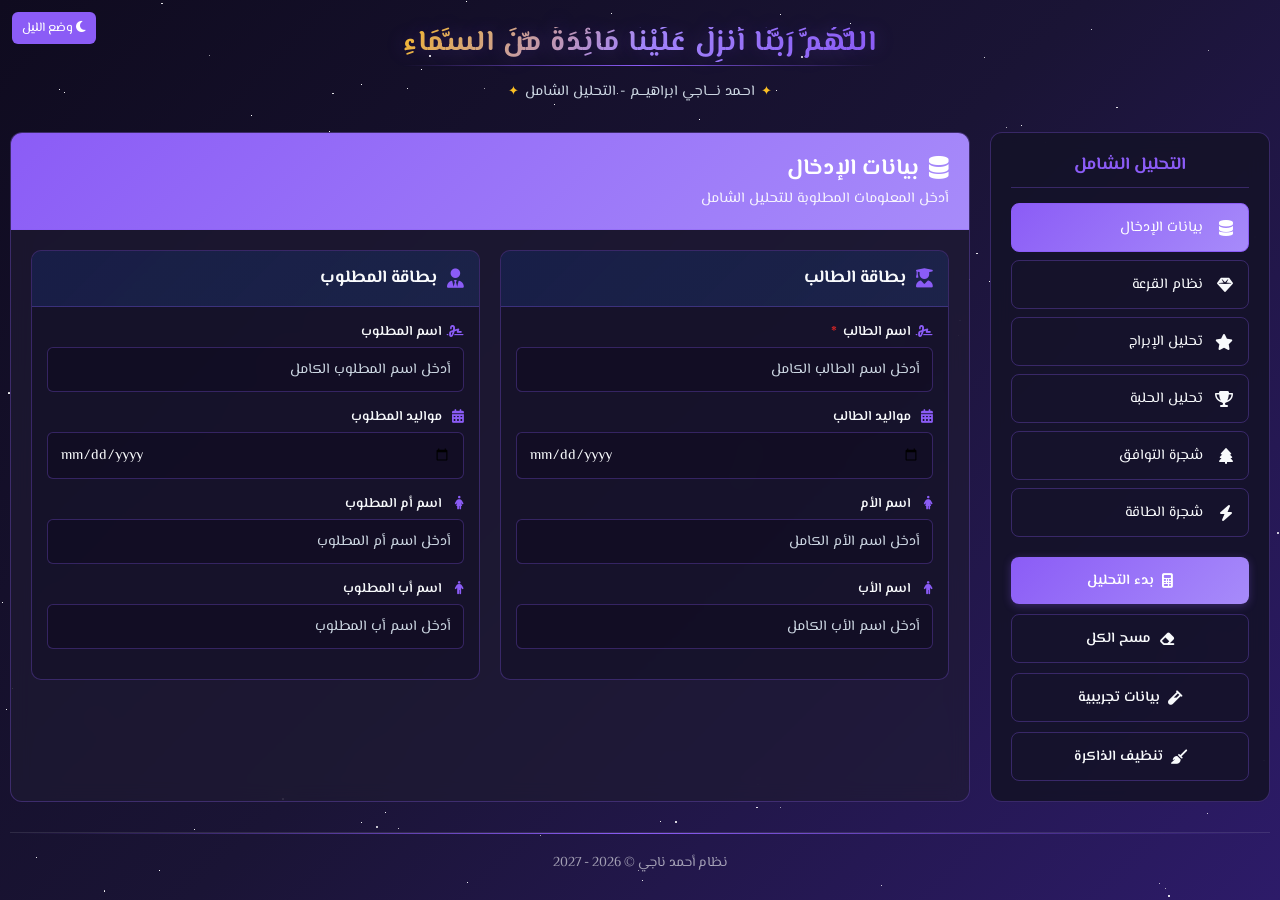
==== commit f22bbe61: "Add files via upload" ====
--- a/index.html/index.html
+++ b/index.html/index.html
@@ -4,2351 +4,291 @@
     <meta charset="UTF-8">
     <meta name="viewport" content="width=device-width, initial-scale=1.0">
     <title>نظام أحمد ناجي - التحليل الشامل</title>
-    <link href="https://fonts.googleapis.com/css2?family=IBM+Plex+Sans+Arabic:wght@300;400;500;600;700&display=swap" rel="stylesheet">
+    <link href="https://fonts.googleapis.com/css2?family=El+Messiri:wght@400;500;600;700&display=swap" rel="stylesheet">
     <link rel="stylesheet" href="https://cdnjs.cloudflare.com/ajax/libs/font-awesome/6.4.0/css/all.min.css">
-    <style>
-        :root {
-            --primary-color: #3b82f6;
-            --secondary-color: #1e40af;
-            --background-color: #f8fafc;
-            --text-color: #1e293b;
-            --card-bg: #ffffff;
-            --border-color: #e2e8f0;
-            --success-color: #059669;
-            --danger-color: #dc2626;
-            --warning-color: #d97706;
-            --info-color: #0ea5e9;
-        }
-
-        .dark-mode {
-            --primary-color: #60a5fa;
-            --secondary-color: #3b82f6;
-            --background-color: #0f172a;
-            --text-color: #f1f5f9;
-            --card-bg: #1e293b;
-            --border-color: #334155;
-            --success-color: #34d399;
-            --danger-color: #f87171;
-            --warning-color: #fbbf24;
-            --info-color: #38bdf8;
-        }
-
-        * {
-            margin: 0;
-            padding: 0;
-            box-sizing: border-box;
-            transition: background-color 0.3s, color 0.3s;
-        }
-
-        body {
-            font-family: 'IBM Plex Sans Arabic', sans-serif;
-            background: var(--background-color);
-            color: var(--text-color);
-            line-height: 1.6;
-            padding: 20px;
-        }
-
-        .container {
-            max-width: 1400px;
-            margin: 0 auto;
-        }
-
-        .header {
-            text-align: center;
-            margin-bottom: 30px;
-            padding: 25px;
-            background: var(--card-bg);
-            border-radius: 15px;
-            box-shadow: 0 4px 15px rgba(0,0,0,0.1);
-            border: 2px solid var(--border-color);
-            position: relative;
-        }
-
-        .header h1 {
-            color: var(--primary-color);
-            margin-bottom: 15px;
-            font-size: 1.8rem;
-            line-height: 1.4;
-        }
-
-        .header p {
-            color: var(--text-color);
-            font-size: 1.1rem;
-            font-weight: 500;
-        }
-
-        .theme-toggle {
-            position: absolute;
-            top: 20px;
-            left: 20px;
-            background: var(--primary-color);
-            color: white;
-            border: none;
-            padding: 10px 15px;
-            border-radius: 8px;
-            cursor: pointer;
-            font-family: inherit;
-            font-size: 0.9rem;
-        }
-
-        .cards-container {
-            display: grid;
-            grid-template-columns: 1fr 1fr;
-            gap: 25px;
-            margin-bottom: 30px;
-        }
-
-        .person-card {
-            background: linear-gradient(135deg, var(--card-bg) 0%, #f8fafc 100%);
-            border-radius: 15px;
-            padding: 25px;
-            box-shadow: 0 8px 25px rgba(0,0,0,0.1);
-            border: 2px solid var(--border-color);
-            transition: all 0.3s ease;
-            position: relative;
-            overflow: hidden;
-        }
-
-        .person-card::before {
-            content: '';
-            position: absolute;
-            top: 0;
-            right: 0;
-            width: 100%;
-            height: 4px;
-            background: linear-gradient(90deg, var(--primary-color), var(--secondary-color));
-        }
-
-        .person-card:hover {
-            transform: translateY(-3px);
-            box-shadow: 0 12px 35px rgba(0,0,0,0.15);
-        }
-
-        .card-header {
-            text-align: center;
-            margin-bottom: 20px;
-            padding-bottom: 15px;
-            border-bottom: 2px solid var(--border-color);
-        }
-
-        .card-title {
-            font-size: 1.3rem;
-            font-weight: 700;
-            color: var(--primary-color);
-            display: flex;
-            align-items: center;
-            justify-content: center;
-            gap: 10px;
-        }
-
-        .card-icon {
-            width: 35px;
-            height: 35px;
-            background: var(--primary-color);
-            border-radius: 50%;
-            display: flex;
-            align-items: center;
-            justify-content: center;
-            color: white;
-            font-size: 1.1rem;
-        }
-
-        .input-group {
-            margin-bottom: 18px;
-        }
-
-        .input-label {
-            font-weight: 600;
-            margin-bottom: 8px;
-            color: var(--text-color);
-            display: flex;
-            align-items: center;
-            gap: 8px;
-            font-size: 0.95rem;
-        }
-
-        .input-label i {
-            color: var(--primary-color);
-            width: 20px;
-        }
-
-        .required::after {
-            content: " *";
-            color: var(--danger-color);
-        }
-
-        .input-field {
-            width: 100%;
-            padding: 12px 15px;
-            border: 2px solid var(--border-color);
-            border-radius: 10px;
-            font-size: 1rem;
-            font-family: inherit;
-            background: var(--background-color);
-            color: var(--text-color);
-            transition: all 0.3s ease;
-        }
-
-        .input-field:focus {
-            outline: none;
-            border-color: var(--primary-color);
-            box-shadow: 0 0 0 3px rgba(59, 130, 246, 0.1);
-        }
-
-        .input-field::placeholder {
-            color: #94a3b8;
-        }
-
-        .buttons {
-            display: flex;
-            gap: 12px;
-            flex-wrap: wrap;
-            justify-content: center;
-            margin-bottom: 30px;
-        }
-
-        .btn {
-            padding: 14px 28px;
-            border: none;
-            border-radius: 10px;
-            font-family: inherit;
-            font-weight: 600;
-            cursor: pointer;
-            display: inline-flex;
-            align-items: center;
-            gap: 10px;
-            transition: all 0.3s ease;
-            font-size: 1rem;
-            min-width: 140px;
-            justify-content: center;
-        }
-
-        .btn-primary {
-            background: linear-gradient(135deg, var(--primary-color), var(--secondary-color));
-            color: white;
-            box-shadow: 0 4px 15px rgba(59, 130, 246, 0.3);
-        }
-
-        .btn-primary:hover {
-            transform: translateY(-2px);
-            box-shadow: 0 6px 20px rgba(59, 130, 246, 0.4);
-        }
-
-        .btn-outline {
-            background: transparent;
-            border: 2px solid var(--border-color);
-            color: var(--text-color);
-        }
-
-        .btn-outline:hover {
-            background: var(--border-color);
-            transform: translateY(-2px);
-        }
-
-        .results-section {
-            margin-top: 20px;
-        }
-
-        .section-header {
-            background: linear-gradient(135deg, var(--primary-color), var(--secondary-color));
-            color: white;
-            padding: 20px;
-            border-radius: 12px;
-            margin-bottom: 20px;
-            cursor: pointer;
-            display: flex;
-            justify-content: space-between;
-            align-items: center;
-            transition: all 0.3s ease;
-        }
-
-        .section-header:hover {
-            background: linear-gradient(135deg, var(--secondary-color), var(--primary-color));
-        }
-
-        .section-title {
-            font-size: 1.4rem;
-            font-weight: 700;
-            display: flex;
-            align-items: center;
-            gap: 12px;
-        }
-
-        .section-icon {
-            font-size: 1.3rem;
-        }
-
-        .section-content {
-            background: var(--card-bg);
-            padding: 25px;
-            border-radius: 12px;
-            box-shadow: 0 4px 15px rgba(0,0,0,0.1);
-            border: 2px solid var(--border-color);
-            margin-bottom: 25px;
-        }
-
-        /* نظام القرعة */
-        .system4-results {
-            text-align: center;
-        }
-
-        .stones-container {
-            display: grid;
-            grid-template-columns: repeat(auto-fit, minmax(200px, 1fr));
-            gap: 20px;
-            margin: 30px 0;
-        }
-
-        .stone-card {
-            background: var(--background-color);
-            padding: 25px;
-            border-radius: 12px;
-            border: 2px solid var(--border-color);
-            text-align: center;
-            transition: all 0.3s ease;
-        }
-
-        .stone-card:hover {
-            transform: translateY(-3px);
-            box-shadow: 0 6px 20px rgba(0,0,0,0.1);
-        }
-
-        .stone-name {
-            font-weight: 600;
-            margin-bottom: 10px;
-            color: var(--text-color);
-            font-size: 1rem;
-        }
-
-        .stone-char {
-            font-size: 3rem;
-            font-weight: 800;
-            color: var(--primary-color);
-            margin: 10px 0;
-        }
-
-        .stone-type {
-            font-size: 0.9rem;
-            color: var(--text-color);
-            opacity: 0.8;
-        }
-
-        .final-sequence {
-            font-size: 2.5rem;
-            font-weight: 800;
-            margin: 30px 0;
-            padding: 25px;
-            background: var(--background-color);
-            border-radius: 12px;
-            border: 3px solid var(--primary-color);
-            direction: ltr;
-            color: var(--text-color);
-            text-align: center;
-        }
-
-        .quran-result {
-            margin-top: 30px;
-            padding: 25px;
-            background: linear-gradient(135deg, #dcfce7, #bbf7d0);
-            border-radius: 12px;
-            border: 3px solid #22c55e;
-            text-align: center;
-        }
-
-        .quran-reference {
-            font-size: 1.1rem;
-            font-weight: 700;
-            color: #166534;
-            margin-bottom: 10px;
-        }
-
-        .quran-text {
-            font-size: 1.3rem;
-            font-weight: 600;
-            color: #15803d;
-            line-height: 1.8;
-            font-family: 'IBM Plex Sans Arabic', sans-serif;
-        }
-
-        /* الإبراج */
-        .zodiac-grid {
-            display: grid;
-            grid-template-columns: repeat(auto-fit, minmax(300px, 1fr));
-            gap: 25px;
-            margin-bottom: 30px;
-        }
-
-        .zodiac-card {
-            background: var(--background-color);
-            border-radius: 12px;
-            padding: 25px;
-            border: 2px solid var(--border-color);
-            text-align: center;
-        }
-
-        .zodiac-person {
-            font-size: 1.2rem;
-            font-weight: 700;
-            color: var(--primary-color);
-            margin-bottom: 20px;
-            padding-bottom: 15px;
-            border-bottom: 2px solid var(--border-color);
-        }
-
-        .zodiac-details {
-            display: grid;
-            grid-template-columns: 1fr 1fr;
-            gap: 15px;
-        }
-
-        .zodiac-detail {
-            display: flex;
-            flex-direction: column;
-            gap: 8px;
-        }
-
-        .zodiac-label {
-            font-weight: 600;
-            color: var(--text-color);
-            opacity: 0.8;
-            font-size: 0.9rem;
-        }
-
-        .zodiac-value {
-            font-weight: 700;
-            color: var(--primary-color);
-            font-size: 1rem;
-        }
-
-        .compatibility-result {
-            background: linear-gradient(135deg, #fef3c7, #921db6);
-            padding: 25px;
-            border-radius: 12px;
-            border: 3px solid #f59e0b;
-            text-align: center;
-        }
-
-        .compatibility-title {
-            font-size: 1.2rem;
-            font-weight: 700;
-            color: #92400e;
-            margin-bottom: 15px;
-        }
-
-        .compatibility-text {
-            font-size: 1.1rem;
-            color: #b45309;
-            line-height: 1.6;
-        }
-
-        /* الحلبة */
-        .dominance-grid {
-            display: grid;
-            grid-template-columns: repeat(auto-fit, minmax(250px, 1fr));
-            gap: 25px;
-            margin-bottom: 30px;
-        }
-
-        .dominance-player {
-            text-align: center;
-            padding: 25px;
-            background: var(--background-color);
-            border-radius: 12px;
-            border: 3px solid var(--border-color);
-            transition: all 0.3s ease;
-        }
-
-        .dominance-player.winner {
-            border-color: var(--success-color);
-            background: linear-gradient(135deg, #dcfce7, #bbf7d0);
-        }
-
-        .dominance-player.loser {
-            border-color: var(--danger-color);
-            background: linear-gradient(135deg, #fecaca, #fca5a5);
-        }
-
-        .player-role {
-            font-weight: 600;
-            margin-bottom: 10px;
-            color: var(--text-color);
-            opacity: 0.8;
-            font-size: 1rem;
-        }
-
-        .player-name {
-            font-size: 1.2rem;
-            font-weight: 700;
-            color: var(--primary-color);
-            margin-bottom: 15px;
-        }
-
-        .player-number {
-            font-size: 2.5rem;
-            font-weight: 800;
-            color: var(--text-color);
-            margin-bottom: 15px;
-        }
-
-        .player-status {
-            font-size: 1rem;
-            font-weight: 600;
-            padding: 8px 20px;
-            border-radius: 20px;
-            display: inline-block;
-        }
-
-        .status-dominant {
-            background: var(--success-color);
-            color: white;
-        }
-
-        .status-dominated {
-            background: var(--danger-color);
-            color: white;
-        }
-
-        .dominance-final {
-            background: linear-gradient(135deg, var(--primary-color), var(--secondary-color));
-            padding: 25px;
-            border-radius: 12px;
-            text-align: center;
-            color: white;
-        }
-
-        .final-result {
-            font-size: 1.3rem;
-            font-weight: 700;
-            margin-bottom: 10px;
-        }
-
-        .final-description {
-            font-size: 1.1rem;
-            opacity: 0.9;
-        }
-
-        /* شجرة التوافق */
-        .compatibility-tabs {
-            display: flex;
-            background: var(--background-color);
-            padding: 10px;
-            gap: 8px;
-            margin-bottom: 20px;
-            border-radius: 10px;
-            flex-wrap: wrap;
-        }
-
-        .compatibility-tab {
-            flex: 1;
-            padding: 12px 16px;
-            border: none;
-            background: var(--border-color);
-            color: var(--text-color);
-            cursor: pointer;
-            border-radius: 8px;
-            font-family: inherit;
-            font-weight: 500;
-            transition: all 0.3s ease;
-            min-width: 120px;
-        }
-
-        .compatibility-tab.active {
-            background: var(--primary-color);
-            color: white;
-        }
-
-        .compatibility-content {
-            display: none;
-        }
-
-        .compatibility-content.active {
-            display: block;
-        }
-
-        .results-grid {
-            display: grid;
-            grid-template-columns: repeat(auto-fit, minmax(350px, 1fr));
-            gap: 20px;
-        }
-
-        .result-card {
-            background: var(--card-bg);
-            border: 2px solid var(--border-color);
-            border-radius: 12px;
-            padding: 25px;
-            box-shadow: 0 4px 15px rgba(0,0,0,0.08);
-            transition: all 0.3s ease;
-        }
-
-        .result-card:hover {
-            transform: translateY(-3px);
-            box-shadow: 0 6px 20px rgba(0,0,0,0.12);
-        }
-
-        .result-header {
-            display: flex;
-            justify-content: space-between;
-            align-items: center;
-            margin-bottom: 18px;
-            padding-bottom: 18px;
-            border-bottom: 2px solid var(--border-color);
-        }
-
-        .result-title {
-            font-weight: 700;
-            color: var(--text-color);
-            font-size: 1.2rem;
-        }
-
-        .result-percentage {
-            background: var(--primary-color);
-            color: white;
-            padding: 8px 16px;
-            border-radius: 25px;
-            font-weight: 600;
-            font-size: 1rem;
-        }
-
-        .systems-grid {
-            display: grid;
-            grid-template-columns: repeat(auto-fit, minmax(100px, 1fr));
-            gap: 12px;
-            margin-bottom: 18px;
-        }
-
-        .system-item {
-            text-align: center;
-            padding: 15px;
-            background: var(--background-color);
-            border-radius: 10px;
-            border: 1px solid var(--border-color);
-            transition: all 0.3s ease;
-        }
-
-        .system-item:hover {
-            transform: translateY(-2px);
-            box-shadow: 0 4px 12px rgba(0,0,0,0.1);
-        }
-
-        .system-value {
-            font-size: 1.4rem;
-            font-weight: 700;
-            color: var(--primary-color);
-            margin-bottom: 8px;
-        }
-
-        .system-label {
-            font-size: 0.85rem;
-            color: var(--text-color);
-            opacity: 0.8;
-            font-weight: 500;
-        }
-
-        .system-percentage {
-            font-size: 0.8rem;
-            color: var(--success-color);
-            font-weight: 600;
-            margin-top: 8px;
-        }
-
-        .system-status {
-            font-size: 0.8rem;
-            font-weight: 600;
-            margin-top: 8px;
-            padding: 4px 10px;
-            border-radius: 15px;
-        }
-
-        .status-success {
-            background: #dcfce7;
-            color: #166534;
-        }
-
-        .status-danger {
-            background: #fecaca;
-            color: #dc2626;
-        }
-
-        .result-description {
-            color: var(--text-color);
-            font-size: 0.95rem;
-            line-height: 1.6;
-            padding: 15px;
-            background: var(--background-color);
-            border-radius: 10px;
-            border-right: 4px solid var(--primary-color);
-        }
-
-        /* شجرة الطاقة */
-        .energy-tabs {
-            display: flex;
-            background: var(--background-color);
-            padding: 10px;
-            gap: 8px;
-            margin-bottom: 20px;
-            border-radius: 10px;
-            flex-wrap: wrap;
-        }
-
-        .energy-tab {
-            flex: 1;
-            padding: 12px 16px;
-            border: none;
-            background: var(--border-color);
-            color: var(--text-color);
-            cursor: pointer;
-            border-radius: 8px;
-            font-family: inherit;
-            font-weight: 500;
-            transition: all 0.3s ease;
-            min-width: 120px;
-        }
-
-        .energy-tab.active {
-            background: var(--primary-color);
-            color: white;
-        }
-
-        .energy-content {
-            display: none;
-        }
-
-        .energy-content.active {
-            display: block;
-        }
-
-        .combination-tabs {
-            display: flex;
-            background: var(--background-color);
-            padding: 8px;
-            gap: 6px;
-            margin-bottom: 20px;
-            border-radius: 8px;
-            flex-wrap: wrap;
-        }
-
-        .combination-tab {
-            flex: 1;
-            padding: 10px 14px;
-            border: none;
-            background: var(--border-color);
-            color: var(--text-color);
-            cursor: pointer;
-            border-radius: 6px;
-            font-family: inherit;
-            font-weight: 500;
-            font-size: 0.85rem;
-            transition: all 0.3s ease;
-            min-width: 100px;
-        }
-
-        .combination-tab.active {
-            background: var(--info-color);
-            color: white;
-        }
-
-        .combination-content {
-            display: none;
-        }
-
-        .combination-content.active {
-            display: block;
-        }
-
-        .energy-grid {
-            display: grid;
-            gap: 15px;
-            grid-template-columns: repeat(auto-fit, minmax(300px, 1fr));
-            max-height: 500px;
-            overflow-y: auto;
-            padding: 10px;
-        }
-
-        .energy-card {
-            background: var(--card-bg);
-            border: 2px solid var(--border-color);
-            border-radius: 10px;
-            padding: 18px;
-            box-shadow: 0 4px 12px rgba(0,0,0,0.08);
-            transition: all 0.3s ease;
-        }
-
-        .energy-card:hover {
-            transform: translateY(-2px);
-            box-shadow: 0 6px 18px rgba(0,0,0,0.12);
-        }
-
-        .energy-header {
-            display: flex;
-            justify-content: space-between;
-            align-items: center;
-            margin-bottom: 12px;
-            padding-bottom: 12px;
-            border-bottom: 1px solid var(--border-color);
-        }
-
-        .energy-title {
-            font-weight: 600;
-            color: var(--text-color);
-            font-size: 0.95rem;
-            display: flex;
-            align-items: center;
-            gap: 8px;
-        }
-
-        .time-badge {
-            background: var(--info-color);
-            color: white;
-            padding: 4px 8px;
-            border-radius: 12px;
-            font-size: 0.75rem;
-            font-weight: 600;
-        }
-
-        .energy-value {
-            font-weight: 700;
-            color: var(--primary-color);
-            font-size: 1.1rem;
-        }
-
-        .energy-details {
-            display: grid;
-            grid-template-columns: 1fr 1fr;
-            gap: 10px;
-            font-size: 0.85rem;
-        }
-
-        .energy-detail {
-            display: flex;
-            flex-direction: column;
-            gap: 4px;
-        }
-
-        .energy-label {
-            color: var(--text-color);
-            opacity: 0.8;
-            font-weight: 500;
-            font-size: 0.8rem;
-        }
-
-        .energy-text {
-            color: var(--text-color);
-            font-weight: 600;
-            font-size: 0.85rem;
-        }
-
-        .no-results {
-            text-align: center;
-            padding: 40px;
-            color: var(--text-color);
-            background: var(--background-color);
-            border-radius: 12px;
-            border: 2px dashed var(--border-color);
-        }
-
-        @media (max-width: 768px) {
-            .cards-container {
-                grid-template-columns: 1fr;
-                gap: 20px;
-            }
-            
-            .person-card {
-                padding: 20px;
-            }
-            
-            .buttons {
-                flex-direction: column;
-            }
-            
-            .btn {
-                width: 100%;
-            }
-            
-            .stones-container {
-                grid-template-columns: 1fr;
-            }
-            
-            .final-sequence {
-                font-size: 1.8rem;
-                padding: 20px;
-            }
-            
-            .zodiac-grid {
-                grid-template-columns: 1fr;
-            }
-            
-            .zodiac-details {
-                grid-template-columns: 1fr;
-            }
-            
-            .dominance-grid {
-                grid-template-columns: 1fr;
-            }
-            
-            .results-grid {
-                grid-template-columns: 1fr;
-            }
-            
-            .compatibility-tabs, .energy-tabs {
-                flex-direction: column;
-            }
-            
-            .combination-tabs {
-                flex-direction: column;
-            }
-            
-            .energy-grid {
-                grid-template-columns: 1fr;
-            }
-            
-            .header h1 {
-                font-size: 1.4rem;
-                margin-top: 40px;
-            }
-            
-            .theme-toggle {
-                position: relative;
-                top: 0;
-                left: 0;
-                margin-bottom: 15px;
-                width: 100%;
-            }
-        }
-
-        @media (max-width: 480px) {
-            .container {
-                padding: 10px;
-            }
-            
-            .person-card {
-                padding: 15px;
-            }
-            
-            .section-content {
-                padding: 20px;
-            }
-            
-            .final-sequence {
-                font-size: 1.5rem;
-                padding: 15px;
-            }
-            
-            .stone-char {
-                font-size: 2.5rem;
-            }
-        }
-    </style>
+    <link rel="stylesheet" href="styles.css">
 </head>
 <body>
+    <!-- النجوم الخلفية -->
+    <div class="stars" id="stars"></div>
+
     <div class="container">
         <button class="theme-toggle" id="themeToggle">
             <i class="fas fa-moon"></i> وضع الليل
         </button>
 
         <div class="header">
-            <h1>اللَّهُمَّ رَبَّنَا أَنزِلْ عَلَيْنَا مَائِدَةً مِّنَ السَّمَاءِ تَكُونُ لَنَا عِيدًا لِّأَوَّلِنَا وَآخِرِنَا وَآيَةً مِّنكَ ۖ وَارْزُقْنَا وَأَنتَ خَيْرُ الرَّازِقِينَ</h1>
-            <p>احـمد نــــاجي ابراهيـــم</p>
+            <h1 class="logo floating">اللَّهُمَّ رَبَّنَا أَنزِلْ عَلَيْنَا مَائِدَةً مِّنَ السَّمَاءِ</h1>
+            <p class="tagline">احـمد نــــاجي ابراهيـــم - التحليل الشامل</p>
         </div>
 
-        <div class="cards-container">
-            <div class="person-card">
-                <div class="card-header">
-                    <div class="card-title">
-                        <div class="card-icon">
-                            <i class="fas fa-user-graduate"></i>
-                        </div>
-                        بطاقة الطالب
-                    </div>
-                </div>
-                
-                <div class="input-group">
-                    <label for="studentName" class="input-label required">
-                        <i class="fas fa-signature"></i>
-                        اسم الطالب
-                    </label>
-                    <input type="text" id="studentName" class="input-field" placeholder="أدخل اسم الطالب الكامل">
-                </div>
-
-                <div class="input-group">
-                    <label for="studentBirth" class="input-label">
-                        <i class="fas fa-calendar-alt"></i>
-                        مواليد الطالب
-                    </label>
-                    <input type="date" id="studentBirth" class="input-field">
-                </div>
-
-                <div class="input-group">
-                    <label for="motherName" class="input-label">
-                        <i class="fas fa-female"></i>
-                        اسم الأم
-                    </label>
-                    <input type="text" id="motherName" class="input-field" placeholder="أدخل اسم الأم الكامل">
-                </div>
-
-                <div class="input-group">
-                    <label for="fatherName" class="input-label">
-                        <i class="fas fa-male"></i>
-                        اسم الأب
-                    </label>
-                    <input type="text" id="fatherName" class="input-field" placeholder="أدخل اسم الأب الكامل">
+        <div class="master-detail-layout">
+            <!-- القائمة الجانبية -->
+            <div class="sidebar">
+                <div class="sidebar-section">
+                    <h3 class="sidebar-title">التحليل الشامل</h3>
+                    <div class="nav-menu">
+                        <button class="nav-item active" data-target="input-data">
+                            <i class="fas fa-database"></i>
+                            <span>بيانات الإدخال</span>
+                        </button>
+                        <button class="nav-item" data-target="system4">
+                            <i class="fas fa-gem"></i>
+                            <span>نظام القرعة</span>
+                        </button>
+                        <button class="nav-item" data-target="zodiac">
+                            <i class="fas fa-star"></i>
+                            <span>تحليل الإبراج</span>
+                        </button>
+                        <button class="nav-item" data-target="dominance">
+                            <i class="fas fa-trophy"></i>
+                            <span>تحليل الحلبة</span>
+                        </button>
+                        <button class="nav-item" data-target="compatibility">
+                            <i class="fas fa-tree"></i>
+                            <span>شجرة التوافق</span>
+                        </button>
+                        <button class="nav-item" data-target="energy">
+                            <i class="fas fa-bolt"></i>
+                            <span>شجرة الطاقة</span>
+                        </button>
+                    </div>
+                </div>
+
+                <div class="sidebar-actions">
+                    <button class="btn btn-primary btn-block" id="calculateBtn">
+                        <i class="fas fa-calculator"></i>
+                        بدء التحليل
+                    </button>
+                    <button class="btn btn-outline btn-block" id="clearBtn">
+                        <i class="fas fa-eraser"></i>
+                        مسح الكل
+                    </button>
+                    <button class="btn btn-outline btn-block" id="sampleBtn">
+                        <i class="fas fa-vial"></i>
+                        بيانات تجريبية
+                    </button>
                 </div>
             </div>
 
-            <div class="person-card">
-                <div class="card-header">
-                    <div class="card-title">
-                        <div class="card-icon">
-                            <i class="fas fa-user-tie"></i>
-                        </div>
-                        بطاقة المطلوب
-                    </div>
-                </div>
-                
-                <div class="input-group">
-                    <label for="targetName" class="input-label">
-                        <i class="fas fa-signature"></i>
-                        اسم المطلوب
-                    </label>
-                    <input type="text" id="targetName" class="input-field" placeholder="أدخل اسم المطلوب الكامل">
-                </div>
-
-                <div class="input-group">
-                    <label for="targetBirth" class="input-label">
-                        <i class="fas fa-calendar-alt"></i>
-                        مواليد المطلوب
-                    </label>
-                    <input type="date" id="targetBirth" class="input-field">
-                </div>
-
-                <div class="input-group">
-                    <label for="targetMotherName" class="input-label">
-                        <i class="fas fa-female"></i>
-                        اسم أم المطلوب
-                    </label>
-                    <input type="text" id="targetMotherName" class="input-field" placeholder="أدخل اسم أم المطلوب">
-                </div>
-
-                <div class="input-group">
-                    <label for="targetFatherName" class="input-label">
-                        <i class="fas fa-male"></i>
-                        اسم أب المطلوب
-                    </label>
-                    <input type="text" id="targetFatherName" class="input-field" placeholder="أدخل اسم أب المطلوب">
+            <!-- المحتوى الرئيسي -->
+            <div class="main-content">
+                <!-- قسم بيانات الإدخال -->
+                <div class="content-section active" id="input-data">
+                    <div class="section-header">
+                        <h2><i class="fas fa-database"></i> بيانات الإدخال</h2>
+                        <p>أدخل المعلومات المطلوبة للتحليل الشامل</p>
+                    </div>
+
+                    <div class="input-cards">
+                        <div class="input-card">
+                            <div class="card-header">
+                                <i class="fas fa-user-graduate"></i>
+                                <h3>بطاقة الطالب</h3>
+                            </div>
+                            <div class="card-body">
+                                <div class="form-group">
+                                    <label for="studentName" class="input-label required">
+                                        <i class="fas fa-signature"></i>
+                                        اسم الطالب
+                                    </label>
+                                    <input type="text" id="studentName" class="input-field" placeholder="أدخل اسم الطالب الكامل">
+                                </div>
+
+                                <div class="form-group">
+                                    <label for="studentBirth" class="input-label">
+                                        <i class="fas fa-calendar-alt"></i>
+                                        مواليد الطالب
+                                    </label>
+                                    <input type="date" id="studentBirth" class="input-field">
+                                </div>
+
+                                <div class="form-group">
+                                    <label for="motherName" class="input-label">
+                                        <i class="fas fa-female"></i>
+                                        اسم الأم
+                                    </label>
+                                    <input type="text" id="motherName" class="input-field" placeholder="أدخل اسم الأم الكامل">
+                                </div>
+
+                                <div class="form-group">
+                                    <label for="fatherName" class="input-label">
+                                        <i class="fas fa-male"></i>
+                                        اسم الأب
+                                    </label>
+                                    <input type="text" id="fatherName" class="input-field" placeholder="أدخل اسم الأب الكامل">
+                                </div>
+                            </div>
+                        </div>
+
+                        <div class="input-card">
+                            <div class="card-header">
+                                <i class="fas fa-user-tie"></i>
+                                <h3>بطاقة المطلوب</h3>
+                            </div>
+                            <div class="card-body">
+                                <div class="form-group">
+                                    <label for="targetName" class="input-label">
+                                        <i class="fas fa-signature"></i>
+                                        اسم المطلوب
+                                    </label>
+                                    <input type="text" id="targetName" class="input-field" placeholder="أدخل اسم المطلوب الكامل">
+                                </div>
+
+                                <div class="form-group">
+                                    <label for="targetBirth" class="input-label">
+                                        <i class="fas fa-calendar-alt"></i>
+                                        مواليد المطلوب
+                                    </label>
+                                    <input type="date" id="targetBirth" class="input-field">
+                                </div>
+
+                                <div class="form-group">
+                                    <label for="targetMotherName" class="input-label">
+                                        <i class="fas fa-female"></i>
+                                        اسم أم المطلوب
+                                    </label>
+                                    <input type="text" id="targetMotherName" class="input-field" placeholder="أدخل اسم أم المطلوب">
+                                </div>
+
+                                <div class="form-group">
+                                    <label for="targetFatherName" class="input-label">
+                                        <i class="fas fa-male"></i>
+                                        اسم أب المطلوب
+                                    </label>
+                                    <input type="text" id="targetFatherName" class="input-field" placeholder="أدخل اسم أب المطلوب">
+                                </div>
+                            </div>
+                        </div>
+                    </div>
+                </div>
+
+                <!-- قسم نظام القرعة -->
+                <div class="content-section" id="system4">
+                    <div class="section-header">
+                        <h2><i class="fas fa-gem"></i> نظام القرعة</h2>
+                        <p>تحليل الأحجار والنتائج القرآنية</p>
+                    </div>
+                    <div class="results-content" id="system4Content">
+                        <!-- سيتم تعبئتها بالبيانات -->
+                    </div>
+                </div>
+
+                <!-- قسم الإبراج -->
+                <div class="content-section" id="zodiac">
+                    <div class="section-header">
+                        <h2><i class="fas fa-star"></i> تحليل الإبراج</h2>
+                        <p>التحليل الفلكي والتنبؤات</p>
+                    </div>
+                    <div class="results-content" id="zodiacContent">
+                        <!-- سيتم تعبئتها بالبيانات -->
+                    </div>
+                </div>
+
+                <!-- قسم الحلبة -->
+                <div class="content-section" id="dominance">
+                    <div class="section-header">
+                        <h2><i class="fas fa-trophy"></i> تحليل الحلبة</h2>
+                        <p>تحليل الهيمنة والتفوق</p>
+                    </div>
+                    <div class="results-content" id="dominanceContent">
+                        <!-- سيتم تعبئتها بالبيانات -->
+                    </div>
+                </div>
+
+                <!-- قسم شجرة التوافق -->
+                <div class="content-section" id="compatibility">
+                    <div class="section-header">
+                        <h2><i class="fas fa-tree"></i> شجرة التوافق</h2>
+                        <p>تحليل التوافق والتناغم - عرض موازي</p>
+                    </div>
+                    <div class="results-content" id="compatibilityContent">
+                        <div class="parallel-compatibility">
+                            <div class="compatibility-column">
+                                <div class="column-header">
+                                    <i class="fas fa-text-height"></i>
+                                    <h3>الجمل الكبير</h3>
+                                </div>
+                                <div class="compatibility-results" id="largeCompatibilityResults">
+                                    <!-- سيتم تعبئتها بالبيانات -->
+                                </div>
+                            </div>
+                            
+                            <div class="compatibility-column">
+                                <div class="column-header">
+                                    <i class="fas fa-text-width"></i>
+                                    <h3>الجمل الصغير</h3>
+                                </div>
+                                <div class="compatibility-results" id="smallCompatibilityResults">
+                                    <!-- سيتم تعبئتها بالبيانات -->
+                                </div>
+                            </div>
+                        </div>
+                    </div>
+                </div>
+
+                <!-- قسم شجرة الطاقة -->
+                <div class="content-section" id="energy">
+                    <div class="section-header">
+                        <h2><i class="fas fa-bolt"></i> شجرة الطاقة</h2>
+                        <p>تحليل الطاقة والتوقيتات</p>
+                    </div>
+                    <div class="results-content" id="energyContent">
+                        <div class="energy-tabs">
+                            <button class="energy-tab active" data-system="days">تحليل الأيام</button>
+                            <button class="energy-tab" data-system="months">تحليل الأشهر</button>
+                        </div>
+
+                        <div class="energy-content active" id="daysEnergy">
+                            <div class="combination-tabs">
+                                <button class="combination-tab active" data-combination="student-mother-days">الطالب مع الأم</button>
+                                <button class="combination-tab" data-combination="student-father-days">الطالب مع الأب</button>
+                                <button class="combination-tab" data-combination="student-parents-days">الطالب مع الوالدين</button>
+                            </div>
+
+                            <div class="combination-content active" id="student-mother-days-content">
+                                <div class="energy-grid" id="student-mother-days-results"></div>
+                            </div>
+
+                            <div class="combination-content" id="student-father-days-content">
+                                <div class="energy-grid" id="student-father-days-results"></div>
+                            </div>
+
+                            <div class="combination-content" id="student-parents-days-content">
+                                <div class="energy-grid" id="student-parents-days-results"></div>
+                            </div>
+                        </div>
+
+                        <div class="energy-content" id="monthsEnergy">
+                            <div class="combination-tabs">
+                                <button class="combination-tab active" data-combination="student-mother-months">الطالب مع الأم</button>
+                                <button class="combination-tab" data-combination="student-father-months">الطالب مع الأب</button>
+                                <button class="combination-tab" data-combination="student-parents-months">الطالب مع الوالدين</button>
+                            </div>
+
+                            <div class="combination-content active" id="student-mother-months-content">
+                                <div class="energy-grid" id="student-mother-months-results"></div>
+                            </div>
+
+                            <div class="combination-content" id="student-father-months-content">
+                                <div class="energy-grid" id="student-father-months-results"></div>
+                            </div>
+
+                            <div class="combination-content" id="student-parents-months-content">
+                                <div class="energy-grid" id="student-parents-months-results"></div>
+                            </div>
+                        </div>
+                    </div>
                 </div>
             </div>
         </div>
-
-        <div class="buttons">
-            <button class="btn btn-primary" id="calculateBtn">
-                <i class="fas fa-calculator"></i>
-                حـــــــــــــــــلل
-            </button>
-            <button class="btn btn-outline" id="clearBtn">
-                <i class="fas fa-eraser"></i>
-                مسح الكل
-            </button>
-            <button class="btn btn-outline" id="sampleBtn">
-                <i class="fas fa-vial"></i>
-                بيانات تجريبية
-            </button>
-        </div>
-
-        <div class="results-section" id="resultsSection" style="display: none;">
-            <!-- نظام القرعة -->
-            <div class="section-header" data-section="system4">
-                <div class="section-title">
-                    <i class="fas fa-gem section-icon"></i>
-                    نظام القرعة
-                </div>
-                <i class="fas fa-chevron-down"></i>
-            </div>
-            <div class="section-content" id="system4Content">
-                <!-- سيتم تعبئتها بالبيانات -->
-            </div>
-
-            <!-- الإبراج -->
-            <div class="section-header" data-section="zodiac">
-                <div class="section-title">
-                    <i class="fas fa-star section-icon"></i>
-                    تحليل الإبراج
-                </div>
-                <i class="fas fa-chevron-down"></i>
-            </div>
-            <div class="section-content" id="zodiacContent">
-                <!-- سيتم تعبئتها بالبيانات -->
-            </div>
-
-            <!-- الحلبة -->
-            <div class="section-header" data-section="dominance">
-                <div class="section-title">
-                    <i class="fas fa-trophy section-icon"></i>
-                    تحليل الحلبة
-                </div>
-                <i class="fas fa-chevron-down"></i>
-            </div>
-            <div class="section-content" id="dominanceContent">
-                <!-- سيتم تعبئتها بالبيانات -->
-            </div>
-
-            <!-- شجرة التوافق -->
-            <div class="section-header" data-section="compatibility">
-                <div class="section-title">
-                    <i class="fas fa-tree section-icon"></i>
-                    شجرة التوافق
-                </div>
-                <i class="fas fa-chevron-down"></i>
-            </div>
-            <div class="section-content" id="compatibilityContent">
-                <div class="compatibility-tabs">
-                    <button class="compatibility-tab active" data-system="large">الجمل الكبير</button>
-                    <button class="compatibility-tab" data-system="small">الجمل الصغير</button>
-                </div>
-
-                <div class="compatibility-content active" id="largeCompatibility">
-                    <div class="results-grid" id="largeCompatibilityResults"></div>
-                </div>
-
-                <div class="compatibility-content" id="smallCompatibility">
-                    <div class="results-grid" id="smallCompatibilityResults"></div>
-                </div>
-            </div>
-
-            <!-- شجرة الطاقة -->
-            <div class="section-header" data-section="energy">
-                <div class="section-title">
-                    <i class="fas fa-bolt section-icon"></i>
-                    شجرة الطاقة
-                </div>
-                <i class="fas fa-chevron-down"></i>
-            </div>
-            <div class="section-content" id="energyContent">
-                <div class="energy-tabs">
-                    <button class="energy-tab active" data-system="days">تحليل الأيام</button>
-                    <button class="energy-tab" data-system="months">تحليل الأشهر</button>
-                </div>
-
-                <div class="energy-content active" id="daysEnergy">
-                    <div class="combination-tabs">
-                        <button class="combination-tab active" data-combination="student-mother-days">الطالب مع الأم</button>
-                        <button class="combination-tab" data-combination="student-father-days">الطالب مع الأب</button>
-                        <button class="combination-tab" data-combination="student-parents-days">الطالب مع الوالدين</button>
-                    </div>
-
-                    <div class="combination-content active" id="student-mother-days-content">
-                        <div class="energy-grid" id="student-mother-days-results"></div>
-                    </div>
-
-                    <div class="combination-content" id="student-father-days-content">
-                        <div class="energy-grid" id="student-father-days-results"></div>
-                    </div>
-
-                    <div class="combination-content" id="student-parents-days-content">
-                        <div class="energy-grid" id="student-parents-days-results"></div>
-                    </div>
-                </div>
-
-                <div class="energy-content" id="monthsEnergy">
-                    <div class="combination-tabs">
-                        <button class="combination-tab active" data-combination="student-mother-months">الطالب مع الأم</button>
-                        <button class="combination-tab" data-combination="student-father-months">الطالب مع الأب</button>
-                        <button class="combination-tab" data-combination="student-parents-months">الطالب مع الوالدين</button>
-                    </div>
-
-                    <div class="combination-content active" id="student-mother-months-content">
-                        <div class="energy-grid" id="student-mother-months-results"></div>
-                    </div>
-
-                    <div class="combination-content" id="student-father-months-content">
-                        <div class="energy-grid" id="student-father-months-results"></div>
-                    </div>
-
-                    <div class="combination-content" id="student-parents-months-content">
-                        <div class="energy-grid" id="student-parents-months-results"></div>
-                    </div>
-                </div>
-            </div>
+        
+        <div class="footer">
+            <p class="footer-text">نظام أحمد ناجي © 2026 - 2027</p>
         </div>
     </div>
 
-    <script>
-        // ========== الأنظمة الأساسية ==========
-        class DualTaroSystem {
-            constructor() {
-                this.largeAbjad = {
-                    'ا':1, 'أ':1, 'إ':1, 'آ':1, 'ب':2, 'ج':3, 'د':4, 'ه':5, 
-                    'و':6, 'ز':7, 'ح':8, 'ط':9, 'ي':10, 'ك':20, 'ل':30, 'م':40,
-                    'ن':50, 'س':60, 'ع':70, 'ف':80, 'ص':90, 'ق':100, 'ر':200,
-                    'ش':300, 'ت':400, 'ث':500, 'خ':600, 'ذ':700, 'ض':800,
-                    'ظ':900, 'غ':1000, 'ة':400, 'ى':10, 'ؤ':6, 'ئ':6, 'ء':6, ' ':0
-                };
-
-                this.smallAbjad = {
-                    'ا':111, 'أ':13, 'إ':13, 'آ':13, 'ب':3, 'ج':53, 'د':35, 'ه':6, 
-                    'و':13, 'ز':18, 'ح':9, 'ط':10, 'ي':11, 'ك':101, 'ل':71, 'م':90,
-                    'ن':106, 'س':120, 'ع':130, 'ف':81, 'ص':95, 'ق':181, 'ر':201,
-                    'ش':360, 'ت':401, 'ث':501, 'خ':601, 'ذ':731, 'ض':801,
-                    'ظ':901, 'غ':1060, 'ة':401, 'ى':11, 'ؤ':13, 'ئ':13, 'ء':13, ' ':0
-                };
-
-                this.system4Stones = {
-                    1: { stone: '𐩱', name: 'الحجر الأول' },
-                    2: { stone: '𐩨', name: 'الحجر الثاني' },
-                    3: { stone: '𐩴', name: 'الحجر الثالث' },
-                    4: { stone: '𐩵', name: 'الحجر الرابع' }
-                };
-
-                this.dominanceRules = {
-                    "1-3": true, "1-5": true, "1-7": true, "1-9": true,
-                    "2-1": true, "2-4": true, "2-6": true, "2-8": true,
-                    "3-2": true, "3-5": true, "3-7": true, "3-9": true,
-                    "4-1": true, "4-3": true, "4-6": true, "4-8": true,
-                    "5-2": true, "5-4": true, "5-7": true, "5-9": true,
-                    "6-1": true, "6-3": true, "6-5": true, "6-8": true,
-                    "7-2": true, "7-4": true, "7-6": true, "7-9": true,
-                    "8-1": true, "8-3": true, "8-5": true, "8-7": true,
-                    "9-2": true, "9-4": true, "9-6": true, "9-8": true
-                };
-
-                this.equalNumberRules = {
-                    1: "الطالب", 2: "المطلوب", 3: "الطالب", 4: "المطلوب",
-                    5: "الطالب", 6: "المطلوب", 7: "الطالب", 8: "المطلوب", 9: "الطالب"
-                };
-
-                this.zodiacData = {
-                    "الجدي": { dates: "23.12 - 20.1", element: "earth", planet: "زحل", metal: "الرصاص", day: "السبت", workingSigns: "الميزان - الدلو - الجدي" },
-                    "الدلو": { dates: "21.1 - 19.2", element: "air", planet: "زحل", metal: "الرصاص", day: "السبت", workingSigns: "الميزان - الدلو - الجدي" },
-                    "الحوت": { dates: "20.2 - 21.3", element: "water", planet: "المشتري", metal: "القصدير", day: "الخميس", workingSigns: "السرطان - الحوت - القوس" },
-                    "الحمل": { dates: "22.3 - 20.4", element: "fire", planet: "المريخ", metal: "النحاس", day: "الثلاثاء", workingSigns: "الأسد - الجدي - العقرب - الحمل" },
-                    "الثور": { dates: "21.4 - 21.5", element: "earth", planet: "الزهرة", metal: "الحديد", day: "الجمعة", workingSigns: "الدلو - الحوت - الميزان - الثور" },
-                    "الجوزاء": { dates: "22.5 - 21.6", element: "air", planet: "عطارد", metal: "الزئبق", day: "الأربعاء", workingSigns: "الجوزاء - العذراء" },
-                    "السرطان": { dates: "22.6 - 23.7", element: "water", planet: "القمر", metal: "الفضة", day: "الاثنين", workingSigns: "السرطان - الحوت - القوس" },
-                    "الأسد": { dates: "24.7 - 23.8", element: "fire", planet: "الشمس", metal: "الذهب", day: "الأحد", workingSigns: "الحمل - الأسد" },
-                    "العذراء": { dates: "24.8 - 23.9", element: "earth", planet: "عطارد", metal: "الزئبق", day: "الأربعاء", workingSigns: "الجوزاء - العذراء" },
-                    "الميزان": { dates: "24.9 - 23.10", element: "air", planet: "الزهرة", metal: "الحديد", day: "الجمعة", workingSigns: "الدلو - الحوت - الميزان - الثور" },
-                    "العقرب": { dates: "24.10 - 22.11", element: "water", planet: "المريخ", metal: "النحاس", day: "الثلاثاء", workingSigns: "الأسد - الجدي - العقرب - الحمل" },
-                    "القوس": { dates: "23.11 - 22.12", element: "fire", planet: "المشتري", metal: "القصدير", day: "الخميس", workingSigns: "السرطان - الحوت - القوس" }
-                };
-
-                this.elementLetters = {
-                    "fire": "ا ه ط م ف ش ذ",
-                    "earth": "ب و ي ن ص ت ض", 
-                    "air": "ج ز ك س ق ث ظ",
-                    "water": "د ح ل ع ر خ غ"
-                };
-
-                this.elementCompatibility = {
-                    "fire": { good: ["air", "fire"], bad: ["water", "earth"] },
-                    "earth": { good: ["water", "earth"], bad: ["air", "fire"] },
-                    "air": { good: ["fire", "air"], bad: ["earth", "water"] },
-                    "water": { good: ["earth", "water"], bad: ["fire", "air"] }
-                };
-
-                this.desc9 = [
-                    {}, 
-                    {text: "فهو وطيء لا خير فيه", percent: 20},
-                    {text: "فهو طيب", percent: 37.2},
-                    {text: "أوله وطيء آخره رديء يتبعها فرج", percent: 18.6},
-                    {text: "فيه قوة بمن وتوفيقه وطيء", percent: 24.8},
-                    {text: "بيت البنين", percent: 43.4},
-                    {text: "أوله طيب وآخره هم وغم", percent: 0.4},
-                    {text: "بيت الفراش ووقت لك وآخر عليك", percent: 31},
-                    {text: "بيت الاتكاء فهو جيد ونيل مطلب", percent: 49.5},
-                    {text: "فرحيل ونزاع وفرار", percent: 0.1}
-                ];
-
-                this.desc8 = [
-                    {},
-                    {text: "فيه خير ورزق", percent: 33},
-                    {text: "يتزوجها ويلد منها", percent: 27.5},
-                    {text: "لا يتزوجها ولا خير فيه", percent: 0.3},
-                    {text: "يتزوجها بطلب منها", percent: 22},
-                    {text: "اول زواجهما ضيق يتبعها وسع", percent: 12.4},
-                    {text: "يتزوجها ويلد منها وتحبه الناس والسلاطين", percent: 44},
-                    {text: "يتزوجها ويلد منها", percent: 38.5},
-                    {text: "يتزوجها وتحبه ويحبها وتلد منه", percent: 49.6}
-                ];
-
-                this.energyTable = [
-                    [0, 0, 0, 0, 0, 0, 0, 0, 0, 0, 0, 0, 0],
-                    [0, 98, 7.8, 6.8, 7.4, 88, 5.8, 94, 6.6, 6.2, 90, 98, 5.5],
-                    [0, 5.75, 3.75, 2.75, 3.35, 47.5, 17.5, 5.35, 2.55, 2.15, 4.95, 57.5, 10],
-                    [0, 94, 7.4, 6.4, 7, 84, 5.4, 90, 4.1, 5.8, 86, 94, 4.65],
-                    [0, 7.3, 53, 4.3, 49, 63, 3.3, 6.9, 4.1, 3.7, 6.5, 73, 2.5],
-                    [0, 6.6, 4.6, 36, 4.2, 56, 2.6, 6.2, 34, 30, 5.8, 66, 1.8],
-                    [0, 6.2, 4.2, 32, 3.8, 52, 2.2, 5.8, 30, 26, 5.4, 62, 1.4],
-                    [0, 5.5, 3.5, 2.5, 3.1, 45, 15, 5.1, 2.3, 1.9, 4.7, 55, 7.5]
-                ];
-
-                this.days = [
-                    {name: "الأحد", value: 44, order: 1},
-                    {name: "الإثنين", value: 642, order: 2},
-                    {name: "الثلاثاء", value: 1069, order: 3},
-                    {name: "الأربعاء", value: 311, order: 4},
-                    {name: "الخميس", value: 741, order: 5},
-                    {name: "الجمعة", value: 544, order: 6},
-                    {name: "السبت", value: 493, order: 7}
-                ];
-
-                this.months = [
-                    {name: "محرم", value: 288, order: 1},
-                    {name: "صفر", value: 370, order: 2},
-                    {name: "ربيع الأول", value: 319, order: 3},
-                    {name: "ربيع الثاني", value: 1083, order: 4},
-                    {name: "جمادى الأولى", value: 85, order: 5},
-                    {name: "جمادى الآخرة", value: 849, order: 6},
-                    {name: "رجب", value: 205, order: 7},
-                    {name: "شعبان", value: 423, order: 8},
-                    {name: "رمضان", value: 1091, order: 9},
-                    {name: "شوال", value: 337, order: 10},
-                    {name: "ذو القعدة", value: 1311, order: 11},
-                    {name: "ذو الحجة", value: 1148, order: 12}
-                ];
-
-                this.energyTypes = ["", "الجن", "الهواء", "السحر", "العين", "الدم", "الصفراء", "الكرب"];
-                this.energyEffects = ["", "الجن", "عين انثى", "عضال", "عين رجل", "قرين", "ريح", "ارضي", "الدم", "الصفراء", "سحر ادمي", "قرينة", "الغم"];
-            }
-
-            reduceToSingleDigit(number) {
-                let num = number;
-                while (num > 9) {
-                    let sum = 0;
-                    const numStr = num.toString();
-                    for (let i = 0; i < numStr.length; i++) {
-                        sum += parseInt(numStr[i]);
-                    }
-                    num = sum;
-                }
-                return num;
-            }
-
-            calculateDominance(studentLarge, targetLarge) {
-                if (!studentLarge || !targetLarge) {
-                    return null;
-                }
-
-                const studentReduced = this.reduceToSingleDigit(studentLarge);
-                const targetReduced = this.reduceToSingleDigit(targetLarge);
-                
-                let dominant, description, studentStatus, targetStatus;
-
-                if (studentReduced === targetReduced) {
-                    dominant = this.equalNumberRules[studentReduced];
-                    description = `الطالب والمطلوب نفس الرقم (${studentReduced}) - ${dominant} يغلب`;
-                    studentStatus = dominant === "الطالب" ? "غالب" : "مغلوب";
-                    targetStatus = dominant === "المطلوب" ? "غالب" : "مغلوب";
-                }
-                else if (this.dominanceRules[`${studentReduced}-${targetReduced}`]) {
-                    dominant = "الطالب";
-                    description = `الطالب (${studentReduced}) يغلب المطلوب (${targetReduced})`;
-                    studentStatus = "غالب";
-                    targetStatus = "مغلوب";
-                }
-                else if (this.dominanceRules[`${targetReduced}-${studentReduced}`]) {
-                    dominant = "المطلوب";
-                    description = `المطلوب (${targetReduced}) يغلب الطالب (${studentReduced})`;
-                    studentStatus = "مغلوب";
-                    targetStatus = "غالب";
-                }
-                else {
-                    dominant = studentReduced > targetReduced ? "الطالب" : "المطلوب";
-                    description = dominant === "الطالب" ? 
-                        `الطالب (${studentReduced}) يغلب المطلوب (${targetReduced})` :
-                        `المطلوب (${targetReduced}) يغلب الطالب (${studentReduced})`;
-                    studentStatus = dominant === "الطالب" ? "غالب" : "مغلوب";
-                    targetStatus = dominant === "المطلوب" ? "غالب" : "مغلوب";
-                }
-                
-                return {
-                    studentNumber: studentReduced,
-                    targetNumber: targetReduced,
-                    dominant: dominant,
-                    description: description,
-                    studentStatus: studentStatus,
-                    targetStatus: targetStatus
-                };
-            }
-
-            getZodiacSign(birthDate) {
-                if (!birthDate) return null;
-                
-                const date = new Date(birthDate);
-                const day = date.getDate();
-                const month = date.getMonth() + 1;
-                
-                if ((month === 12 && day >= 23) || (month === 1 && day <= 20)) return "الجدي";
-                if ((month === 1 && day >= 21) || (month === 2 && day <= 19)) return "الدلو";
-                if ((month === 2 && day >= 20) || (month === 3 && day <= 21)) return "الحوت";
-                if ((month === 3 && day >= 22) || (month === 4 && day <= 20)) return "الحمل";
-                if ((month === 4 && day >= 21) || (month === 5 && day <= 21)) return "الثور";
-                if ((month === 5 && day >= 22) || (month === 6 && day <= 21)) return "الجوزاء";
-                if ((month === 6 && day >= 22) || (month === 7 && day <= 23)) return "السرطان";
-                if ((month === 7 && day >= 24) || (month === 8 && day <= 23)) return "الأسد";
-                if ((month === 8 && day >= 24) || (month === 9 && day <= 23)) return "العذراء";
-                if ((month === 9 && day >= 24) || (month === 10 && day <= 23)) return "الميزان";
-                if ((month === 10 && day >= 24) || (month === 11 && day <= 22)) return "العقرب";
-                if ((month === 11 && day >= 23) || (month === 12 && day <= 22)) return "القوس";
-                
-                return null;
-            }
-
-            getLetterElement(char) {
-                for (const [element, letters] of Object.entries(this.elementLetters)) {
-                    if (letters.includes(char)) {
-                        return element;
-                    }
-                }
-                return null;
-            }
-
-            analyzeNameElements(name) {
-                if (!name) return { elements: [], dominantElement: null };
-                
-                const elements = [];
-                for (let char of name) {
-                    if (char !== ' ') {
-                        const element = this.getLetterElement(char);
-                        if (element) {
-                            elements.push({ char, element });
-                        }
-                    }
-                }
-                
-                const elementCount = {};
-                elements.forEach(item => {
-                    elementCount[item.element] = (elementCount[item.element] || 0) + 1;
-                });
-                
-                let dominantElement = null;
-                let maxCount = 0;
-                for (const [element, count] of Object.entries(elementCount)) {
-                    if (count > maxCount) {
-                        maxCount = count;
-                        dominantElement = element;
-                    }
-                }
-                
-                return { elements, dominantElement };
-            }
-
-            getZodiacCompatibility(sign1, sign2) {
-                if (!sign1 || !sign2) return "غير محدد";
-                
-                const element1 = this.zodiacData[sign1]?.element;
-                const element2 = this.zodiacData[sign2]?.element;
-                
-                if (!element1 || !element2) return "غير محدد";
-                
-                if (this.elementCompatibility[element1].good.includes(element2)) {
-                    return `توافق جيد - برج ${sign1} ${this.getElementName(element1)} وبرج ${sign2} ${this.getElementName(element2)}`;
-                } else if (this.elementCompatibility[element1].bad.includes(element2)) {
-                    return `توافق ضعيف - برج ${sign1} ${this.getElementName(element1)} وبرج ${sign2} ${this.getElementName(element2)}`;
-                } else {
-                    return `توافق متوسط - برج ${sign1} ${this.getElementName(element1)} وبرج ${sign2} ${this.getElementName(element2)}`;
-                }
-            }
-
-            getElementName(element) {
-                const names = {
-                    "fire": "الناري",
-                    "earth": "الترابي", 
-                    "air": "الهوائي",
-                    "water": "المائي"
-                };
-                return names[element] || element;
-            }
-
-            calculateNameDual(name) {
-                if (!name) return { 
-                    large: {sum: 0, details: []}, 
-                    small: {sum: 0, details: []}
-                };
-                
-                let largeSum = 0;
-                let smallSum = 0;
-                let largeDetails = [];
-                let smallDetails = [];
-                
-                for (let char of name) {
-                    const largeValue = this.largeAbjad[char] || 0;
-                    const smallValue = this.smallAbjad[char] || 0;
-                    
-                    largeSum += largeValue;
-                    smallSum += smallValue;
-                    
-                    if (largeValue > 0) {
-                        largeDetails.push({char, value: largeValue});
-                    }
-                    if (smallValue > 0) {
-                        smallDetails.push({char, value: smallValue});
-                    }
-                }
-                
-                return {
-                    large: { sum: largeSum, details: largeDetails },
-                    small: { sum: smallSum, details: smallDetails }
-                };
-            }
-
-            calculateSystem4Result(name) {
-                if (!name) return { 
-                    sum: 0, 
-                    details: [], 
-                    reduction: 0, 
-                    stone: '----',
-                    stoneName: 'غير محسوب',
-                    reductionSteps: []
-                };
-                
-                let sum = 0;
-                let details = [];
-                
-                for (let char of name) {
-                    const value = this.largeAbjad[char] || 0;
-                    sum += value;
-                    if (value > 0 && char !== ' ') {
-                        details.push({char, value});
-                    }
-                }
-                
-                let reductionResult = this.reduceToSingleDigitWithSteps(sum);
-                const stoneNumber = (reductionResult.final % 4 === 0) ? 4 : (reductionResult.final % 4);
-                const stoneInfo = this.system4Stones[stoneNumber] || { stone: '----', name: 'غير معروف' };
-                
-                return {
-                    sum,
-                    details,
-                    reduction: reductionResult.final,
-                    stone: stoneInfo.stone,
-                    stoneName: stoneInfo.name,
-                    stoneNumber,
-                    reductionSteps: reductionResult.steps
-                };
-            }
-
-            reduceToSingleDigitWithSteps(number) {
-                let steps = [];
-                let current = number;
-                
-                while (current > 9) {
-                    let numStr = current.toString();
-                    let sum = 0;
-                    let step = '';
-                    
-                    for (let i = 0; i < numStr.length; i++) {
-                        sum += parseInt(numStr[i]);
-                        step += numStr[i];
-                        if (i < numStr.length - 1) {
-                            step += ' + ';
-                        }
-                    }
-                    step += ' = ' + sum;
-                    steps.push(step);
-                    current = sum;
-                }
-                
-                return {
-                    final: current,
-                    steps: steps
-                };
-            }
-
-            calculateCompatibility(studentLarge, studentSmall, studentParent1Large, studentParent1Small, 
-                                  studentParent2Large, studentParent2Small, targetLarge, targetSmall, 
-                                  targetParent1Large, targetParent1Small, targetParent2Large, targetParent2Small) {
-                const largeTotal = studentLarge + studentParent1Large + studentParent2Large + 
-                                 targetLarge + targetParent1Large + targetParent2Large + 7;
-                const smallTotal = studentSmall + studentParent1Small + studentParent2Small + 
-                                 targetSmall + targetParent1Small + targetParent2Small + 7;
-                
-                const largeMod9 = (largeTotal % 9) || 9;
-                const largeMod8 = (largeTotal % 8) || 8;
-                const smallMod9 = (smallTotal % 9) || 9;
-                const smallMod8 = (smallTotal % 8) || 8;
-                
-                return {
-                    large: {
-                        mod9: { ...this.desc9[largeMod9], value: largeMod9 },
-                        mod8: { ...this.desc8[largeMod8], value: largeMod8 },
-                        totalValue: largeTotal,
-                        mod9Value: largeMod9,
-                        mod8Value: largeMod8
-                    },
-                    small: {
-                        mod9: { ...this.desc9[smallMod9], value: smallMod9 },
-                        mod8: { ...this.desc8[smallMod8], value: smallMod8 },
-                        totalValue: smallTotal,
-                        mod9Value: smallMod9,
-                        mod8Value: smallMod8
-                    }
-                };
-            }
-
-            calculateEnergy(studentLarge, studentSmall, parent1Large, parent1Small, 
-                           parent2Large, parent2Small, timeValue, isMonth = false) {
-                const largeTotal = studentLarge + parent1Large + parent2Large + timeValue;
-                const smallTotal = studentSmall + parent1Small + parent2Small + timeValue;
-                
-                const largeMod7 = (largeTotal % 7) || 7;
-                const largeMod12 = (largeTotal % 12) || 12;
-                const smallMod7 = (smallTotal % 7) || 7;
-                const smallMod12 = (smallTotal % 12) || 12;
-                
-                const safeLargeMod7 = Math.max(1, Math.min(7, largeMod7));
-                const safeLargeMod12 = Math.max(1, Math.min(12, largeMod12));
-                const safeSmallMod7 = Math.max(1, Math.min(7, smallMod7));
-                const safeSmallMod12 = Math.max(1, Math.min(12, smallMod12));
-                
-                const largeRatio = (this.energyTable[safeLargeMod7] && this.energyTable[safeLargeMod7][safeLargeMod12]) || 0;
-                const smallRatio = (this.energyTable[safeSmallMod7] && this.energyTable[safeSmallMod7][safeSmallMod12]) || 0;
-                
-                const timeName = isMonth ? 
-                    this.months.find(m => m.value === timeValue)?.name || "غير معروف" :
-                    this.days.find(d => d.value === timeValue)?.name || "غير معروف";
-                
-                const timeOrder = isMonth ? 
-                    this.months.find(m => m.value === timeValue)?.order || 0 :
-                    this.days.find(d => d.value === timeValue)?.order || 0;
-                
-                return {
-                    large: {
-                        timeName: timeName,
-                        timeOrder: timeOrder,
-                        energyType: this.energyTypes[safeLargeMod7] || "غير معروف",
-                        energyEffect: this.energyEffects[safeLargeMod12] || "غير معروف",
-                        ratio: largeRatio,
-                        total: largeTotal,
-                        mod7: safeLargeMod7,
-                        mod12: safeLargeMod12,
-                        energyClass: largeRatio >= 60 ? 'high' : largeRatio >= 30 ? 'medium' : 'low'
-                    },
-                    small: {
-                        timeName: timeName,
-                        timeOrder: timeOrder,
-                        energyType: this.energyTypes[safeSmallMod7] || "غير معروف",
-                        energyEffect: this.energyEffects[safeSmallMod12] || "غير معروف",
-                        ratio: smallRatio,
-                        total: smallTotal,
-                        mod7: safeSmallMod7,
-                        mod12: safeSmallMod12,
-                        energyClass: smallRatio >= 60 ? 'high' : smallRatio >= 30 ? 'medium' : 'low'
-                    }
-                };
-            }
-        }
-
-        class Mod5System {
-            calculateMod5Compatibility(studentLarge, studentSmall, parent1Large, parent1Small, 
-                                     parent2Large, parent2Small, targetLarge, targetSmall, 
-                                     targetParent1Large, targetParent1Small, targetParent2Large, targetParent2Small) {
-                const largeTotal = studentLarge + parent1Large + parent2Large + 
-                                 targetLarge + targetParent1Large + targetParent2Large;
-                const smallTotal = studentSmall + parent1Small + parent2Small + 
-                                 targetSmall + targetParent1Small + targetParent2Small;
-                
-                const largeMod5 = (largeTotal % 5) || 5;
-                const smallMod5 = (smallTotal % 5) || 5;
-                
-                const largeMeets = (largeMod5 === 2 || largeMod5 === 4) ? "لا يجتمعان" : "يجتمعان";
-                const smallMeets = (smallMod5 === 2 || smallMod5 === 4) ? "لا يجتمعان" : "يجتمعان";
-                
-                return {
-                    large: {
-                        totalValue: largeTotal,
-                        mod5Value: largeMod5,
-                        result: largeMeets,
-                        meets: largeMeets === "يجتمعان",
-                        description: this.getMod5Description(largeMod5)
-                    },
-                    small: {
-                        totalValue: smallTotal,
-                        mod5Value: smallMod5,
-                        result: smallMeets,
-                        meets: smallMeets === "يجتمعان",
-                        description: this.getMod5Description(smallMod5)
-                    }
-                };
-            }
-
-            getMod5Description(mod5Value) {
-                const descriptions = {
-                    1: "يجتمعان - توافق جيد",
-                    2: "لا يجتمعان - عدم توافق",
-                    3: "يجتمعان - توافق متوسط", 
-                    4: "لا يجتمعان - عدم توافق",
-                    5: "يجتمعان - توافق ممتاز"
-                };
-                return descriptions[mod5Value] || "غير معروف";
-            }
-        }
-
-        // ========== التطبيق الرئيسي ==========
-        const dualTaro = new DualTaroSystem();
-        const mod5System = new Mod5System();
-
-        // الدوال الرئيسية
-        function calculateAllResults() {
-            const student = document.getElementById('studentName').value.trim();
-            const studentBirth = document.getElementById('studentBirth').value;
-            const mother = document.getElementById('motherName').value.trim();
-            const father = document.getElementById('fatherName').value.trim();
-            const target = document.getElementById('targetName').value.trim();
-            const targetBirth = document.getElementById('targetBirth').value;
-            const targetMother = document.getElementById('targetMotherName').value.trim();
-            const targetFather = document.getElementById('targetFatherName').value.trim();
-
-            if (!student) {
-                alert('⚠️ يرجى إدخال اسم الطالب على الأقل');
-                return;
-            }
-
-            // حساب وعرض جميع النتائج
-            showSystem4Results(student, mother, father);
-            showZodiacAnalysis(student, studentBirth, target, targetBirth);
-            
-            if (target) {
-                showDominanceAnalysis(student, target);
-                showCompatibilityResults(student, mother, father, target, targetMother, targetFather);
-            } else {
-                showCompatibilityNoTarget();
-            }
-            
-            calculateAndDisplayAllEnergyResults(student, mother, father);
-            
-            document.getElementById('resultsSection').style.display = 'block';
-            
-            // فتح جميع الأقسام تلقائياً
-            document.querySelectorAll('.section-content').forEach(content => {
-                content.style.display = 'block';
-            });
-            document.querySelectorAll('.section-header .fa-chevron-down').forEach(icon => {
-                icon.classList.replace('fa-chevron-down', 'fa-chevron-up');
-            });
-        }
-
-        function showSystem4Results(student, mother, father) {
-            const container = document.getElementById('system4Content');
-            
-            if (!student) {
-                container.innerHTML = `
-                    <div class="no-results">
-                        <i class="fas fa-exclamation-circle" style="font-size: 3rem; margin-bottom: 15px; color: var(--danger-color);"></i>
-                        <h3>أدخل اسم الطالب على الأقل</h3>
-                    </div>
-                `;
-                return;
-            }
-
-            const results = [];
-            
-            // الطالب (إجباري)
-            results.push({ 
-                name: student, 
-                type: 'الطالب', 
-                result: dualTaro.calculateSystem4Result(student) 
-            });
-            
-            // الأم (اختياري)
-            if (mother && mother.trim() !== '') {
-                results.push({ 
-                    name: mother, 
-                    type: 'الأم', 
-                    result: dualTaro.calculateSystem4Result(mother) 
-                });
-            } else {
-                results.push({ 
-                    name: '----', 
-                    type: 'الأم', 
-                    result: { stone: '----', stoneName: 'غير مدخل' } 
-                });
-            }
-            
-            // الأب (اختياري)
-            if (father && father.trim() !== '') {
-                results.push({ 
-                    name: father, 
-                    type: 'الأب', 
-                    result: dualTaro.calculateSystem4Result(father) 
-                });
-            } else {
-                results.push({ 
-                    name: '----', 
-                    type: 'الأب', 
-                    result: { stone: '----', stoneName: 'غير مدخل' } 
-                });
-            }
-
-            // الحصول على النتيجة النهائية بناء على الترتيب
-            const finalSequence = results.map(person => person.result.stone).join('-');
-            const quranResult = getQuranResultBySequence(finalSequence);
-
-            let content = `
-                <div class="system4-results">
-                    <div class="stones-container">
-                        ${results.map(person => `
-                            <div class="stone-card">
-                                <div class="stone-name">${person.type}</div>
-                                <div class="stone-char">${person.result.stone}</div>
-                                <div class="stone-type">${person.name}</div>
-                                <div style="font-size: 0.8rem; margin-top: 8px; color: var(--text-color); opacity: 0.7;">
-                                    ${person.result.stoneName}
-                                </div>
-                            </div>
-                        `).join('')}
-                    </div>
-                    
-                    <div class="final-sequence">
-                        ${finalSequence.replace(/-/g, ' - ')}
-                    </div>
-                    
-                    ${quranResult ? `
-                        <div class="quran-result">
-                            <div class="quran-reference">${quranResult.reference}</div>
-                            <div class="quran-text">${quranResult.text}</div>
-                        </div>
-                    ` : `
-                        <div class="no-results">
-                            <p>لا توجد نتيجة قرآنية لهذا التسلسل</p>
-                        </div>
-                    `}
-                </div>
-            `;
-
-            container.innerHTML = content;
-        }
-
-        // دالة للحصول على النتيجة القرآنية بناء على التسلسل
-        function getQuranResultBySequence(sequence) {
-            const quranResults = {
-                '𐩱-𐩱-𐩱': { reference: 'المدثر 12', text: 'مَا سَلَكَكُمْ فِي سَقَرَ' },
-                '𐩱-𐩱-𐩨': { reference: 'المنافقون 5', text: 'وَإِذَا قِيلَ لَهُمْ تَعَالَوْا يَسْتَغْفِرْ لَكُمْ رَسُولُ اللَّهِ لَوَّوْا رُءُوسَهُمْ' },
-                '𐩱-𐩱-𐩴': { reference: 'آل عمران 170', text: 'فَرِحِينَ بِمَا آتَاهُمُ اللَّهُ مِن فَضْلِهِ' },
-                '𐩱-𐩱-𐩵': { reference: 'التوبة 51', text: 'قُل لَّن يُصِيبَنَا إِلَّا مَا كَتَبَ اللَّهُ لَنَا' },
-                '𐩱-𐩨-𐩱': { reference: 'آل عمران 30', text: 'يَوْمَ تَجِدُ كُلُّ نَفْسٍ مَّا عَمِلَتْ مِنْ خَيْرٍ مُّحْضَرًا' },
-                '𐩱-𐩨-𐩨': { reference: 'الحجر 45-46', text: 'إِنَّ الْمُتَّقِينَ فِي جَنَّاتٍ وَعُيُونٍ ادْخُلُوهَا بِسَلَامٍ آمِنِينَ' },
-                '𐩱-𐩨-𐩴': { reference: 'مريم 62', text: 'لَّا يَسْمَعُونَ فِيهَا لَغْوًا إِلَّا سَلَامًا' },
-                '𐩱-𐩨-𐩵': { reference: 'الطلاق 2-3', text: 'وَمَن يَتَّقِ اللَّهَ يَجْعَل لَّهُ مَخْرَجًا وَيَرْزُقْهُ مِنْ حَيْثُ لَا يَحْتَسِبُ' },
-                '𐩱-𐩴-𐩱': { reference: 'الروم 46', text: 'وَمِنْ آيَاتِهِ أَن يُرْسِلَ الرِّيَاحَ مُبَشِّرَاتٍ' },
-                '𐩱-𐩴-𐩨': { reference: 'الأعراف 192-193', text: 'وَلَا يَسْتَطِيعُونَ لَهُمْ نَصْرًا وَلَا أَنفُسَهُمْ يَنصُرُونَ' },
-                '𐩱-𐩴-𐩴': { reference: 'فصلت 46 - آل عمران 120', text: 'مَنْ عَمِلَ صَالِحًا فَلِنَفْسِهِ وَمَنْ أَسَاءَ فَعَلَيْهَا' },
-                '𐩱-𐩴-𐩵': { reference: 'آل عمران 103', text: 'وَاعْتَصِمُوا بِحَبْلِ اللَّهِ جَمِيعًا وَلَا تَفَرَّقُوا' },
-                '𐩱-𐩵-𐩱': { reference: 'المائدة 90', text: 'يَا أَيُّهَا الَّذِينَ آمَنُوا إِنَّمَا الْخَمْرُ وَالْمَيْسِرُ وَالْأَنصَابُ وَالْأَزْلَامُ رِجْسٌ مِّنْ عَمَلِ الشَّيْطَانِ' },
-                '𐩱-𐩵-𐩨': { reference: 'آل عمران 13', text: 'قَدْ كَانَ لَكُمْ آيَةٌ فِي فِئَتَيْنِ الْتَقَتَا' },
-                '𐩱-𐩵-𐩴': { reference: 'البقرة 208', text: 'يَا أَيُّهَا الَّذِينَ آمَنُوا ادْخُلُوا فِي السِّلْمِ كَافَّةً' },
-                '𐩱-𐩵-𐩵': { reference: 'النساء 71', text: 'يَا أَيُّهَا الَّذِينَ آمَنُوا خُذُوا حِذْرَكُمْ' },
-                '𐩨-𐩱-𐩱': { reference: 'لقمان 20', text: 'أَلَمْ تَرَوْا أَنَّ اللَّهَ سَخَّرَ لَكُم مَّا فِي السَّمَاوَاتِ وَمَا فِي الْأَرْضِ' },
-                '𐩨-𐩱-𐩨': { reference: 'النور 38', text: 'لِيَجْزِيَهُمُ اللَّهُ أَحْسَنَ مَا عَمِلُوا وَيَزِيدَهُم مِّن فَضْلِهِ' },
-                '𐩨-𐩱-𐩴': { reference: 'المائدة 23', text: 'قَالَ رَجُلَانِ مِنَ الَّذِينَ يَخَافُونَ أَنْعَمَ اللَّهُ عَلَيْهِمَا' },
-                '𐩨-𐩱-𐩵': { reference: 'الأنبياء 76', text: 'وَنُوحًا إِذْ نَادَىٰ مِن قَبْلُ فَاسْتَجَبْنَا لَهُ فَنَجَّيْنَاهُ وَأَهْلَهُ مِنَ الْكَرْبِ الْعَظِيمِ' },
-                '𐩨-𐩨-𐩱': { reference: 'ق 34-35', text: 'ادْخُلُوهَا بِسَلَامٍ ذَٰلِكَ يَوْمُ الْخُلُودِ لَهُم مَّا يَشَاءُونَ فِيهَا وَلَدَيْنَا مَزِيدٌ' },
-                '𐩨-𐩨-𐩨': { reference: 'المائدة 3', text: 'الْيَوْمَ أَكْمَلْتُ لَكُمْ دِينَكُمْ وَأَتْمَمْتُ عَلَيْكُمْ نِعْمَتِي' },
-                '𐩨-𐩨-𐩴': { reference: 'الإسراء 82 - يونس 57 - التوبة 14 - الشعراء 80', text: 'وَنُنَزِّلُ مِنَ الْقُرْآنِ مَا هُوَ شِفَاءٌ وَرَحْمَةٌ لِّلْمُؤْمِنِينَ' },
-                '𐩨-𐩨-𐩵': { reference: 'الأنفال 66', text: 'الْآنَ خَفَّفَ اللَّهُ عَنكُمْ وَعَلِمَ أَنَّ فِيكُمْ ضَعفًا' },
-                '𐩨-𐩴-𐩱': { reference: 'الحديد 20', text: 'اعْلَمُوا أَنَّمَا الْحَيَاةُ الدُّنْيَا لَعِبٌ وَلَهْوٌ وَزِينَةٌ وَتَفَاخُرٌ بَيْنَكُمْ' },
-                '𐩨-𐩴-𐩨': { reference: 'لقمان 27', text: 'وَلَوْ أَنَّمَا فِي الْأَرْضِ مِن شَجَرَةٍ أَقْلَامٌ وَالْبَحْرُ يَمُدُّهُ مِن بَعْدِهِ سَبْعَةُ أَبْحُرٍ مَّا نَفِدَتْ كَلِمَاتُ اللَّهِ' },
-                '𐩨-𐩴-𐩴': { reference: 'التوبة 188', text: 'لِيَجْزِيَ اللَّهُ كُلَّ نَفْسٍ مَّا كَسَبَتْ' },
-                '𐩨-𐩴-𐩵': { reference: 'الأحقاف 35', text: 'فَاصْبِرْ كَمَا صَبَرَ أُولُو الْعَزْمِ مِنَ الرُّسُلِ' },
-                '𐩨-𐩵-𐩱': { reference: 'يوسف 24', text: 'وَلَقَدْ هَمَّتْ بِهِ وَهَمَّ بِهَا لَوْلَا أَن رَّأَىٰ بُرْهَانَ رَبِّهِ' },
-                '𐩨-𐩵-𐩨': { reference: 'الطلاق 9', text: 'فَاتَّقُوا اللَّهَ يَا أُولِي الْأَلْبَابِ لَعَلَّكُمْ تُفْلِحُونَ' },
-                '𐩨-𐩵-𐩴': { reference: 'الحج 65', text: 'أَلَمْ تَرَ أَنَّ اللَّهَ سَخَّرَ لَكُم مَّا فِي الْأَرْضِ' },
-                '𐩨-𐩵-𐩵': { reference: 'الكهف 110', text: 'فَمَن كَانَ يَرْجُو لِقَاءَ رَبِّهِ فَلْيَعْمَلْ عَمَلًا صَالِحًا وَلَا يُشْرِكْ بِعِبَادَةِ رَبِّهِ أَحدًا' },
-                '𐩴-𐩱-𐩱': { reference: 'النور 55 - طه 77', text: 'وَعَدَ اللَّهُ الَّذِينَ آمَنُوا مِنكُمْ وَعَمِلُوا الصَّالِحَاتِ لَيَسْتَخْلِفَنَّهُمْ فِي الْأَرْضِ' },
-                '𐩴-𐩱-𐩨': { reference: 'النور 38 - الروم 32', text: 'لِيَجْزِيَهُمُ اللَّهُ أَحْسَنَ مَا عَمِلُوا وَيَزِيدَهُم مِّن فَضْلِهِ' },
-                '𐩴-𐩱-𐩴': { reference: 'يوسف 87', text: 'وَلَا تَيْأَسُوا مِن رَّوْحِ اللَّهِ ۖ إِنَّهُ لَا يَيْأَسُ مِن رَّوْحِ اللَّهِ إِلَّا الْقَوْمُ الْكَافِرُونَ' },
-                '𐩴-𐩱-𐩵': { reference: 'الأحزاب 25', text: 'وَرَدَّ اللَّهُ الَّذِينَ كَفَرُوا بِغَيْظِهِمْ لَمْ يَنَالُوا خَيْرًا' },
-                '𐩴-𐩨-𐩱': { reference: 'البقرة 17', text: 'مَثَلُهُمْ كَمَثَلِ الَّذِي اسْتَوْقَدَ نَارًا فَلَمَّا أَضَاءَتْ مَا حَوْلَهُ ذَهَبَ اللَّهُ بِنُورِهِمْ' },
-                '𐩴-𐩨-𐩨': { reference: 'القمر 11-14', text: 'فَفَتَحْنَا أَبْوَابَ السَّمَاءِ بِمَاءٍ مُّنْهَمِرٍ' },
-                '𐩴-𐩨-𐩴': { reference: 'الزخرف 11 - النحل 11', text: 'وَالَّذِي نَزَّلَ مِنَ السَّمَاءِ مَاءً بِقَدَرٍ' },
-                '𐩴-𐩨-𐩵': { reference: 'البقرة 286 - الطلاق 7', text: 'لَا يُكَلِّفُ اللَّهُ نَفْسًا إِلَّا وُسْعَهَا' },
-                '𐩴-𐩴-𐩱': { reference: 'الزمر 10', text: 'قُلْ يَا عِبَادِ الَّذِينَ آمَنُوا اتَّقُوا رَبَّكُمْ ۚ لِلَّذِينَ أَحسَنُوا فِي هَٰذِهِ الدُّنْيَا حَسَنَةٌ' },
-                '𐩴-𐩴-𐩨': { reference: 'طه 97', text: 'قَالَ فَاذْهَبْ فَإِنَّ لَكَ فِي الْحَيَاةِ أَن تَقُولَ لَا مِسَاسَ' },
-                '𐩴-𐩴-𐩴': { reference: 'يونس 58', text: 'قُلْ بِفَضْلِ اللَّهِ وَبِرَحْمَتِهِ فَبِذَٰلِكَ فَلْيَفْرَحُوا' },
-                '𐩴-𐩴-𐩵': { reference: 'النحل 37', text: 'إِن تَحْرِصْ عَلَىٰ هُدَاهُمْ فَإِنَّ اللَّهَ لَا يَهْدِي مَن يُضِلُّ' },
-                '𐩴-𐩵-𐩱': { reference: 'إبراهيم 7', text: 'وَإِذْ تَأَذَّنَ رَبُّكُمْ لَئِن شَكَرْتُمْ لَأَزِيدَنَّكُمْ' },
-                '𐩴-𐩵-𐩨': { reference: 'التوبة 80', text: 'اسْتَغْفِرْ لَهُمْ أَوْ لَا تَسْتَغْفِرْ لَهُمْ إِن تَسْتَغْفِرْ لَهُمْ سَبْعِينَ مَرَّةً فَلَن يَغْفِرَ اللَّهُ لَهُمْ' },
-                '𐩴-𐩵-𐩴': { reference: 'إبراهيم 21', text: 'وَبَرَزُوا لِلَّهِ جَمِيعًا فَقَالَ الضُّعَفَاءُ لِلَّذِينَ اسْتَكْبَرُوا إِنَّا كُنَّا لَكُمْ تَبَعًا' },
-                '𐩴-𐩵-𐩵': { reference: 'الأنبياء 103', text: 'لَا يَحْزُنُهُمُ الْفَزَعُ الْأَكْبَرُ وَتَتَلَقَّاهُمُ الْمَلَائِكَةُ هَٰذَا يَوْمُكُمُ الَّذِي كُنتُمْ تُوعَدُونَ' },
-                '𐩵-𐩱-𐩱': { reference: 'ص 26', text: 'وَمَا خَلَقْنَا السَّمَاءَ وَالْأَرْضَ وَمَا بَيْنَهُمَا بَاطِلًا' },
-                '𐩵-𐩱-𐩨': { reference: 'الصافات 143', text: 'فَلَوْلَا أَنَّهُ كَانَ مِنَ الْمُسَبِّحِينَ' },
-                '𐩵-𐩱-𐩴': { reference: 'يوسف 101 - غافر 44', text: 'فَاطِرَ السَّمَاوَاتِ وَالْأَرْضِ أَنتَ وَلِيِّي فِي الدُّنْيَا وَالْآخِرَةِ' },
-                '𐩵-𐩱-𐩵': { reference: 'هود 123', text: 'وَلِلَّهِ غَيْبُ السَّمَاوَاتِ وَالْأَرْضِ وَإِلَيْهِ يُرْجَعُ الْأَمْرُ كُلُّهُ' },
-                '𐩵-𐩨-𐩱': { reference: 'القمر 11', text: 'فَفَتَحْنَا أَبْوَابَ السَّمَاءِ بِمَاءٍ مُّنْهَمِرٍ' },
-                '𐩵-𐩨-𐩨': { reference: 'يونس 23', text: 'فَلَمَّا أَنْجَاهُمْ إِذَا هُمْ يَبْغُونَ فِي الْأَرْضِ بِغَيْرِ الْحَقِّ' },
-                '𐩵-𐩨-𐩴': { reference: 'الحشر 22', text: 'هُوَ اللَّهُ الَّذِي لَا إِلَٰهَ إِلَّا هُوَ ۖ عَالِمُ الْغَيْبِ وَالشَّهَادَةِ' },
-                '𐩵-𐩨-𐩵': { reference: 'الأنفال 19', text: 'إِن تَسْتَفْتِحُوا فَقَدْ جَاءَكُمُ الْفَتْحُ' },
-                '𐩵-𐩴-𐩱': { reference: 'الحديد 20', text: 'اعْلَمُوا أَنَّمَا الْحَيَاةُ الدُّنْيَا لَعِبٌ وَلَهْوٌ وَزِينَةٌ وَتَفَاخُرٌ بَيْنَكُمْ' },
-                '𐩵-𐩴-𐩨': { reference: 'المنافقون 9', text: 'يَا أَيُّهَا الَّذِينَ آمَنُوا لَا تُلْهِكُمْ أَمْوَالُكُمْ وَلَا أَوْلَادُكُمْ عَن ذِكْرِ اللَّهِ' },
-                '𐩵-𐩴-𐩴': { reference: 'الحديد 25', text: 'لَقَدْ أَرْسَلْنَا رُسُلَنَا بِالْبَيِّنَاتِ وَأَنزَلْنَا مَعَهُمُ الْكِتَابَ وَالْمِيزَانَ' },
-                '𐩵-𐩴-𐩵': { reference: 'يونس 57', text: 'يَا أَيُّهَا النَّاسُ قَدْ جَاءَتْكُم مَّوْعِظَةٌ مِّن رَّبِّكُمْ وَشِفَاءٌ لِّمَا فِي الصُّدُورِ' },
-                '𐩵-𐩵-𐩱': { reference: 'لقمان 7 - البقرة 286', text: 'وَإِذَا تُتْلَىٰ عَلَيْهِ آيَاتُنَا وَلَّىٰ مُسْتَكْبِرًا كَأَن لَّمْ يَسْمَعْهَا' },
-                '𐩵-𐩵-𐩨': { reference: 'آل عمران 160 - الفتح 5', text: 'إِن يَنصُرْكُمُ اللَّهُ فَلَا غَالِبَ لَكُمْ' },
-                '𐩵-𐩵-𐩴': { reference: 'الكهف 157', text: 'وَإِذَا قِيلَ لَهُمُ اتَّبِعُوا مَا أَنزَلَ اللَّهُ قَالُوا بَلْ نَتَّبِعُ مَا وَجَدْنَا عَلَيْهِ آبَاءَنَا' },
-                '𐩵-𐩵-𐩵': { reference: 'الروم 4-5', text: 'فِي بِضْعِ سِنِينَ ۗ لِلَّهِ الْأَمْرُ مِن قَبْلُ وَمِن بَعْدُ ۚ وَيَوْمَئِذٍ يَفْرَحُ الْمُؤْمِنُونَ' }
-            };
-
-            return quranResults[sequence] || null;
-        }
-
-        function showZodiacAnalysis(student, studentBirth, target, targetBirth) {
-            const container = document.getElementById('zodiacContent');
-            
-            if (!student) {
-                container.innerHTML = `
-                    <div class="no-results">
-                        <i class="fas fa-exclamation-circle" style="font-size: 3rem; margin-bottom: 15px; color: var(--danger-color);"></i>
-                        <h3>أدخل اسم الطالب على الأقل</h3>
-                    </div>
-                `;
-                return;
-            }
-
-            const studentSign = dualTaro.getZodiacSign(studentBirth);
-            const studentZodiacData = studentSign ? dualTaro.zodiacData[studentSign] : null;
-
-            const targetSign = dualTaro.getZodiacSign(targetBirth);
-            const targetZodiacData = targetSign ? dualTaro.zodiacData[targetSign] : null;
-
-            const compatibility = targetSign ? dualTaro.getZodiacCompatibility(studentSign, targetSign) : "غير محدد";
-
-            let content = `
-                <div class="zodiac-grid">
-                    <div class="zodiac-card">
-                        <div class="zodiac-person">الطالب: ${student}</div>
-                        ${studentSign ? `
-                            <div class="zodiac-details">
-                                <div class="zodiac-detail">
-                                    <span class="zodiac-label">البرج</span>
-                                    <span class="zodiac-value">${studentSign}</span>
-                                </div>
-                                <div class="zodiac-detail">
-                                    <span class="zodiac-label">الكوكب</span>
-                                    <span class="zodiac-value">${studentZodiacData.planet}</span>
-                                </div>
-                                <div class="zodiac-detail">
-                                    <span class="zodiac-label">المعدن</span>
-                                    <span class="zodiac-value">${studentZodiacData.metal}</span>
-                                </div>
-                                <div class="zodiac-detail">
-                                    <span class="zodiac-label">اليوم</span>
-                                    <span class="zodiac-value">${studentZodiacData.day}</span>
-                                </div>
-                            </div>
-                        ` : `
-                            <div class="no-results" style="padding: 20px;">
-                                <p>أدخل تاريخ ميلاد الطالب</p>
-                            </div>
-                        `}
-                    </div>
-                    
-                    <div class="zodiac-card">
-                        <div class="zodiac-person">${target ? `المطلوب: ${target}` : 'المطلوب: غير محدد'}</div>
-                        ${targetSign ? `
-                            <div class="zodiac-details">
-                                <div class="zodiac-detail">
-                                    <span class="zodiac-label">البرج</span>
-                                    <span class="zodiac-value">${targetSign}</span>
-                                </div>
-                                <div class="zodiac-detail">
-                                    <span class="zodiac-label">الكوكب</span>
-                                    <span class="zodiac-value">${targetZodiacData.planet}</span>
-                                </div>
-                                <div class="zodiac-detail">
-                                    <span class="zodiac-label">المعدن</span>
-                                    <span class="zodiac-value">${targetZodiacData.metal}</span>
-                                </div>
-                                <div class="zodiac-detail">
-                                    <span class="zodiac-label">اليوم</span>
-                                    <span class="zodiac-value">${targetZodiacData.day}</span>
-                                </div>
-                            </div>
-                        ` : `
-                            <div class="no-results" style="padding: 20px;">
-                                <p>${target ? 'أدخل تاريخ ميلاد المطلوب' : 'أدخل بيانات المطلوب'}</p>
-                            </div>
-                        `}
-                    </div>
-                </div>
-                
-                ${studentSign && targetSign ? `
-                    <div class="compatibility-result">
-                        <div class="compatibility-title">تحليل التوافق بين البرجين</div>
-                        <div class="compatibility-text">
-                            ${compatibility}
-                        </div>
-                    </div>
-                ` : ''}
-            `;
-
-            container.innerHTML = content;
-        }
-
-        function showDominanceAnalysis(student, target) {
-            const container = document.getElementById('dominanceContent');
-            
-            if (!student || !target) {
-                container.innerHTML = `
-                    <div class="no-results">
-                        <i class="fas fa-exclamation-circle" style="font-size: 3rem; margin-bottom: 15px; color: var(--danger-color);"></i>
-                        <h3>${!student ? 'أدخل اسم الطالب' : 'أدخل اسم المطلوب'} لعرض نتائج الحلبة</h3>
-                    </div>
-                `;
-                return;
-            }
-
-            const studentDual = dualTaro.calculateNameDual(student);
-            const targetDual = dualTaro.calculateNameDual(target);
-            const dominanceResult = dualTaro.calculateDominance(studentDual.large.sum, targetDual.large.sum);
-            
-            if (!dominanceResult) {
-                container.innerHTML = `
-                    <div class="no-results">
-                        <p>لا توجد نتائج للحلبة</p>
-                    </div>
-                `;
-                return;
-            }
-
-            const studentClass = dominanceResult.studentStatus === 'غالب' ? 'winner' : 'loser';
-            const targetClass = dominanceResult.targetStatus === 'غالب' ? 'winner' : 'loser';
-            const studentStatusClass = dominanceResult.studentStatus === 'غالب' ? 'status-dominant' : 'status-dominated';
-            const targetStatusClass = dominanceResult.targetStatus === 'غالب' ? 'status-dominant' : 'status-dominated';
-
-            const content = `
-                <div class="dominance-grid">
-                    <div class="dominance-player ${studentClass}">
-                        <div class="player-role">الطالب</div>
-                        <div class="player-name">${student}</div>
-                        <div class="player-number">${dominanceResult.studentNumber}</div>
-                        <div class="player-status ${studentStatusClass}">
-                            ${dominanceResult.studentStatus}
-                        </div>
-                    </div>
-                    
-                    <div class="dominance-player ${targetClass}">
-                        <div class="player-role">المطلوب</div>
-                        <div class="player-name">${target}</div>
-                        <div class="player-number">${dominanceResult.targetNumber}</div>
-                        <div class="player-status ${targetStatusClass}">
-                            ${dominanceResult.targetStatus}
-                        </div>
-                    </div>
-                </div>
-                
-                <div class="dominance-final">
-                    <div class="final-result">${dominanceResult.dominant} يغلب</div>
-                    <div class="final-description">${dominanceResult.description}</div>
-                </div>
-            `;
-
-            container.innerHTML = content;
-        }
-
-        function showCompatibilityResults(student, mother, father, target, targetMother, targetFather) {
-            const studentDual = dualTaro.calculateNameDual(student);
-            const motherDual = dualTaro.calculateNameDual(mother);
-            const fatherDual = dualTaro.calculateNameDual(father);
-            const targetDual = dualTaro.calculateNameDual(target);
-            const targetMotherDual = dualTaro.calculateNameDual(targetMother);
-            const targetFatherDual = dualTaro.calculateNameDual(targetFather);
-
-            const largeContainer = document.getElementById('largeCompatibilityResults');
-            const smallContainer = document.getElementById('smallCompatibilityResults');
-            
-            const combinations = [
-                {
-                    title: "أصــــــل التـــوافـق",
-                    result: dualTaro.calculateCompatibility(
-                        studentDual.large.sum, studentDual.small.sum, 0, 0, 0, 0,
-                        targetDual.large.sum, targetDual.small.sum, 0, 0, 0, 0
-                    ),
-                    mod5: mod5System.calculateMod5Compatibility(
-                        studentDual.large.sum, studentDual.small.sum, 0, 0, 0, 0,
-                        targetDual.large.sum, targetDual.small.sum, 0, 0, 0, 0
-                    )
-                },
-                {
-                    title: "بـــاب الـام",
-                    result: dualTaro.calculateCompatibility(
-                        studentDual.large.sum, studentDual.small.sum, motherDual.large.sum, motherDual.small.sum, 0, 0,
-                        targetDual.large.sum, targetDual.small.sum, targetMotherDual.large.sum, targetMotherDual.small.sum, 0, 0
-                    ),
-                    mod5: mod5System.calculateMod5Compatibility(
-                        studentDual.large.sum, studentDual.small.sum, motherDual.large.sum, motherDual.small.sum, 0, 0,
-                        targetDual.large.sum, targetDual.small.sum, targetMotherDual.large.sum, targetMotherDual.small.sum, 0, 0
-                    )
-                },
-                {
-                    title: "بـــاب الـاب ",
-                    result: dualTaro.calculateCompatibility(
-                        studentDual.large.sum, studentDual.small.sum, 0, 0, fatherDual.large.sum, fatherDual.small.sum,
-                        targetDual.large.sum, targetDual.small.sum, 0, 0, targetFatherDual.large.sum, targetFatherDual.small.sum
-                    ),
-                    mod5: mod5System.calculateMod5Compatibility(
-                        studentDual.large.sum, studentDual.small.sum, 0, 0, fatherDual.large.sum, fatherDual.small.sum,
-                        targetDual.large.sum, targetDual.small.sum, 0, 0, targetFatherDual.large.sum, targetFatherDual.small.sum
-                    )
-                },
-                {
-                    title: "الـــوالدين",
-                    result: dualTaro.calculateCompatibility(
-                        studentDual.large.sum, studentDual.small.sum, motherDual.large.sum, motherDual.small.sum, fatherDual.large.sum, fatherDual.small.sum,
-                        targetDual.large.sum, targetDual.small.sum, targetMotherDual.large.sum, targetMotherDual.small.sum, targetFatherDual.large.sum, targetFatherDual.small.sum
-                    ),
-                    mod5: mod5System.calculateMod5Compatibility(
-                        studentDual.large.sum, studentDual.small.sum, motherDual.large.sum, motherDual.small.sum, fatherDual.large.sum, fatherDual.small.sum,
-                        targetDual.large.sum, targetDual.small.sum, targetMotherDual.large.sum, targetMotherDual.small.sum, targetFatherDual.large.sum, targetFatherDual.small.sum
-                    )
-                }
-            ];
-
-            largeContainer.innerHTML = combinations.map(combo => {
-                const totalPercent = (combo.result.large.mod9.percent + combo.result.large.mod8.percent);
-                return createCompatibilityCard(combo.title, combo.result.large, combo.mod5.large, totalPercent);
-            }).join('');
-
-            smallContainer.innerHTML = combinations.map(combo => {
-                const totalPercent = (combo.result.small.mod9.percent + combo.result.small.mod8.percent);
-                return createCompatibilityCard(combo.title, combo.result.small, combo.mod5.small, totalPercent);
-            }).join('');
-        }
-
-        function showCompatibilityNoTarget() {
-            const largeContainer = document.getElementById('largeCompatibilityResults');
-            const smallContainer = document.getElementById('smallCompatibilityResults');
-            
-            const message = `
-                <div class="no-results">
-                    <i class="fas fa-info-circle" style="font-size: 3rem; margin-bottom: 15px; color: var(--info-color);"></i>
-                    <h3>بيانات غير كافية</h3>
-                    <p>أدخل اسم المطلوب لعرض تحليل التوافق</p>
-                </div>
-            `;
-            
-            largeContainer.innerHTML = message;
-            smallContainer.innerHTML = message;
-        }
-
-        function createCompatibilityCard(title, result, mod5Result, totalPercent) {
-            return `
-                <div class="result-card">
-                    <div class="result-header">
-                        <div class="result-title">${title}</div>
-                        <div class="result-percentage">${totalPercent.toFixed(1)}%</div>
-                    </div>
-                    <div class="systems-grid">
-                        <div class="system-item">
-                            <div class="system-value">${result.mod9Value}</div>
-                            <div class="system-label">نظام 9</div>
-                            <div class="system-percentage">${result.mod9.percent}%</div>
-                        </div>
-                        <div class="system-item">
-                            <div class="system-value">${result.mod8Value}</div>
-                            <div class="system-label">نظام 8</div>
-                            <div class="system-percentage">${result.mod8.percent}%</div>
-                        </div>
-                        <div class="system-item">
-                            <div class="system-value">${mod5Result.mod5Value}</div>
-                            <div class="system-label">نظام 5</div>
-                            <div class="system-status ${mod5Result.meets ? 'status-success' : 'status-danger'}">
-                                ${mod5Result.result}
-                            </div>
-                        </div>
-                    </div>
-                    <div class="result-description">
-                        <strong>نظام 9:</strong> ${result.mod9.text}<br>
-                        <strong>نظام 8:</strong> ${result.mod8.text}<br>
-                        <strong>نظام 5:</strong> ${mod5Result.description}
-                    </div>
-                </div>
-            `;
-        }
-
-        function calculateAndDisplayAllEnergyResults(student, mother, father) {
-            const studentDual = dualTaro.calculateNameDual(student);
-            const motherDual = dualTaro.calculateNameDual(mother);
-            const fatherDual = dualTaro.calculateNameDual(father);
-
-            // عرض نتائج الطاقة لجميع المجموعات
-            displayEnergyResults('student-mother-days-results', studentDual, motherDual, null, false);
-            displayEnergyResults('student-father-days-results', studentDual, null, fatherDual, false);
-            displayEnergyResults('student-parents-days-results', studentDual, motherDual, fatherDual, false);
-            
-            displayEnergyResults('student-mother-months-results', studentDual, motherDual, null, true);
-            displayEnergyResults('student-father-months-results', studentDual, null, fatherDual, true);
-            displayEnergyResults('student-parents-months-results', studentDual, motherDual, fatherDual, true);
-        }
-
-        function displayEnergyResults(containerId, studentDual, motherDual, fatherDual, isMonth) {
-            const container = document.getElementById(containerId);
-            const results = [];
-            const times = isMonth ? dualTaro.months : dualTaro.days;
-
-            times.forEach(time => {
-                const energy = dualTaro.calculateEnergy(
-                    studentDual.large.sum, studentDual.small.sum,
-                    motherDual ? motherDual.large.sum : 0, motherDual ? motherDual.small.sum : 0,
-                    fatherDual ? fatherDual.large.sum : 0, fatherDual ? fatherDual.small.sum : 0,
-                    time.value, isMonth
-                );
-                
-                const energyData = isMonth ? energy.small : energy.large;
-                results.push({
-                    ...energyData,
-                    timeType: isMonth ? 'شهر' : 'يوم',
-                    fullTimeName: time.name,
-                    order: time.order
-                });
-            });
-
-            results.sort((a, b) => a.order - b.order);
-            
-            if (results.length === 0) {
-                container.innerHTML = `
-                    <div class="no-results">
-                        <p>لا توجد نتائج للطاقة</p>
-                    </div>
-                `;
-                return;
-            }
-
-            container.innerHTML = results.map(energy => `
-                <div class="energy-card">
-                    <div class="energy-header">
-                        <div class="energy-title">
-                            ${energy.fullTimeName}
-                            <span class="time-badge">
-                                ${energy.timeType} ${energy.order}
-                            </span>
-                        </div>
-                        <div class="energy-value">${energy.ratio.toFixed(1)}%</div>
-                    </div>
-                    <div class="energy-details">
-                        <div class="energy-detail">
-                            <span class="energy-label">نوع الطاقة</span>
-                            <span class="energy-text">${energy.energyType}</span>
-                        </div>
-                        <div class="energy-detail">
-                            <span class="energy-label">التأثير</span>
-                            <span class="energy-text">${energy.energyEffect}</span>
-                        </div>
-                    </div>
-                </div>
-            `).join('');
-        }
-
-        function clearForm() {
-            document.getElementById('studentName').value = '';
-            document.getElementById('studentBirth').value = '';
-            document.getElementById('motherName').value = '';
-            document.getElementById('fatherName').value = '';
-            document.getElementById('targetName').value = '';
-            document.getElementById('targetBirth').value = '';
-            document.getElementById('targetMotherName').value = '';
-            document.getElementById('targetFatherName').value = '';
-            document.getElementById('resultsSection').style.display = 'none';
-        }
-
-        function loadSampleData() {
-            document.getElementById('studentName').value = 'شذى';
-            document.getElementById('studentBirth').value = '1991-12-10';
-            document.getElementById('motherName').value = 'مريم';
-            document.getElementById('fatherName').value = 'حسن';
-            document.getElementById('targetName').value = 'بوينص';
-            document.getElementById('targetBirth').value = '2000-10-10';
-            document.getElementById('targetMotherName').value = 'مريم ';
-            document.getElementById('targetFatherName').value = 'عبدالله ';
-        }
-
-        // أحداث الصفحة
-        document.addEventListener('DOMContentLoaded', function() {
-            // الوضع الليلي
-            const themeToggle = document.getElementById('themeToggle');
-            const savedTheme = localStorage.getItem('theme');
-            
-            if (savedTheme === 'dark') {
-                document.body.classList.add('dark-mode');
-                themeToggle.innerHTML = '<i class="fas fa-sun"></i> وضع النهار';
-            }
-
-            themeToggle.addEventListener('click', function() {
-                document.body.classList.toggle('dark-mode');
-                if (document.body.classList.contains('dark-mode')) {
-                    localStorage.setItem('theme', 'dark');
-                    themeToggle.innerHTML = '<i class="fas fa-sun"></i> وضع النهار';
-                } else {
-                    localStorage.setItem('theme', 'light');
-                    themeToggle.innerHTML = '<i class="fas fa-moon"></i> وضع الليل';
-                }
-            });
-
-            // الأحداث الرئيسية
-            document.getElementById('calculateBtn').addEventListener('click', calculateAllResults);
-            document.getElementById('clearBtn').addEventListener('click', clearForm);
-            document.getElementById('sampleBtn').addEventListener('click', loadSampleData);
-
-            // أحداث الطي/الفتح للأقسام
-            document.querySelectorAll('.section-header').forEach(header => {
-                header.addEventListener('click', function() {
-                    const sectionId = this.getAttribute('data-section');
-                    const content = document.getElementById(sectionId + 'Content');
-                    const icon = this.querySelector('.fa-chevron-down, .fa-chevron-up');
-                    
-                    if (content.style.display === 'none' || !content.style.display) {
-                        content.style.display = 'block';
-                        icon.classList.replace('fa-chevron-down', 'fa-chevron-up');
-                    } else {
-                        content.style.display = 'none';
-                        icon.classList.replace('fa-chevron-up', 'fa-chevron-down');
-                    }
-                });
-            });
-
-            // التبويبات الرئيسية
-            document.querySelectorAll('.compatibility-tab').forEach(tab => {
-                tab.addEventListener('click', function() {
-                    const systemId = this.getAttribute('data-system');
-                    const parent = this.closest('.section-content');
-                    
-                    parent.querySelectorAll('.compatibility-tab').forEach(t => t.classList.remove('active'));
-                    parent.querySelectorAll('.compatibility-content').forEach(c => c.classList.remove('active'));
-                    
-                    this.classList.add('active');
-                    document.getElementById(systemId + 'Compatibility').classList.add('active');
-                });
-            });
-
-            // تبويبات الطاقة
-            document.querySelectorAll('.energy-tab').forEach(tab => {
-                tab.addEventListener('click', function() {
-                    const systemId = this.getAttribute('data-system');
-                    const parent = this.closest('.section-content');
-                    
-                    parent.querySelectorAll('.energy-tab').forEach(t => t.classList.remove('active'));
-                    parent.querySelectorAll('.energy-content').forEach(c => c.classList.remove('active'));
-                    
-                    this.classList.add('active');
-                    document.getElementById(systemId + 'Energy').classList.add('active');
-                });
-            });
-
-            // تبويبات المجموعات
-            document.querySelectorAll('.combination-tab').forEach(tab => {
-                tab.addEventListener('click', function() {
-                    const combinationId = this.getAttribute('data-combination');
-                    const parent = this.closest('.energy-content');
-                    
-                    parent.querySelectorAll('.combination-tab').forEach(t => t.classList.remove('active'));
-                    parent.querySelectorAll('.combination-content').forEach(c => c.classList.remove('active'));
-                    
-                    this.classList.add('active');
-                    document.getElementById(combinationId + '-content').classList.add('active');
-                });
-            });
-
-            // تفعيل Enter
-            document.addEventListener('keypress', function(e) {
-                if (e.key === 'Enter') calculateAllResults();
-            });
-        });
-    </script>
+    <script src="systems.js"></script>
+    <script src="app.js"></script>
 </body>
 </html>
--- a/index.html/styles.css
+++ b/index.html/styles.css
@@ -0,0 +1,1307 @@
+:root {
+    --primary: #0F0B1F;
+    --secondary: #1A1435;
+    --accent: #8B5CF6;
+    --accent-light: #A78BFA;
+    --gold: #FBBF24;
+    --gold-light: #FCD34D;
+    --text: #F8FAFC;
+    --text-secondary: #CBD5E1;
+    --card-bg: rgba(30, 27, 51, 0.7);
+    --card-border: rgba(139, 92, 246, 0.3);
+    --glow: 0 0 15px rgba(139, 92, 246, 0.5);
+    --sidebar-bg: rgba(20, 18, 40, 0.9);
+    --sidebar-width: 280px;
+    --success-color: #059669;
+    --danger-color: #dc2626;
+    --warning-color: #d97706;
+    --info-color: #0ea5e9;
+}
+
+.dark-mode {
+    --primary: #0F0B1F;
+    --secondary: #1A1435;
+    --accent: #8B5CF6;
+    --accent-light: #A78BFA;
+    --text: #F8FAFC;
+    --text-secondary: #CBD5E1;
+    --card-bg: rgba(30, 27, 51, 0.8);
+    --sidebar-bg: rgba(15, 11, 31, 0.95);
+}
+
+* {
+    margin: 0;
+    padding: 0;
+    box-sizing: border-box;
+    font-family: 'El Messiri', sans-serif;
+    transition: background-color 0.3s, color 0.3s;
+}
+
+body {
+    background: linear-gradient(135deg, var(--primary) 0%, var(--secondary) 50%, #2D1B69 100%);
+    color: var(--text);
+    line-height: 1.4;
+    min-height: 100vh;
+    padding: 0;
+    position: relative;
+    overflow-x: hidden;
+}
+
+/* النجوم الخلفية */
+.stars {
+    position: fixed;
+    top: 0;
+    right: 0;
+    width: 100%;
+    height: 100%;
+    z-index: -2;
+}
+
+.star {
+    position: absolute;
+    background: white;
+    border-radius: 50%;
+    animation: twinkle 5s infinite;
+}
+
+@keyframes twinkle {
+    0%, 100% { opacity: 0.2; }
+    50% { opacity: 1; }
+}
+
+.container {
+    max-width: 1400px;
+    width: 100%;
+    margin: 0 auto;
+    padding: 12px 10px;
+}
+
+/* الهيدر المضغوط */
+.header {
+    text-align: center;
+    margin-bottom: 20px;
+    position: relative;
+    padding: 15px 0 10px;
+}
+
+.logo {
+    font-size: 1.8rem;
+    font-weight: 700;
+    background: linear-gradient(135deg, var(--gold) 0%, var(--accent-light) 50%, var(--accent) 100%);
+    -webkit-background-clip: text;
+    background-clip: text;
+    color: transparent;
+    margin-bottom: 8px;
+    text-shadow: 0 0 20px rgba(139, 92, 246, 0.3);
+    letter-spacing: 1px;
+    position: relative;
+    display: inline-block;
+    line-height: 1.2;
+}
+
+.logo::after {
+    content: '';
+    position: absolute;
+    bottom: -4px;
+    right: 0;
+    width: 100%;
+    height: 1px;
+    background: linear-gradient(90deg, transparent, var(--accent), transparent);
+}
+
+.tagline {
+    font-size: 0.9rem;
+    color: var(--text-secondary);
+    font-weight: 400;
+    max-width: 800px;
+    margin: 12px auto 0;
+    line-height: 1.4;
+    position: relative;
+    padding: 0 8px;
+}
+
+.tagline::before, .tagline::after {
+    content: "✦";
+    color: var(--gold);
+    margin: 0 6px;
+    font-size: 0.8rem;
+}
+
+.theme-toggle {
+    position: absolute;
+    top: 12px;
+    left: 12px;
+    background: var(--accent);
+    color: white;
+    border: none;
+    padding: 6px 10px;
+    border-radius: 6px;
+    cursor: pointer;
+    font-family: inherit;
+    font-size: 0.8rem;
+    z-index: 1000;
+}
+
+.theme-toggle:hover {
+    background: var(--accent-light);
+    transform: translateY(-1px);
+}
+
+/* تخطيط الماستر/الديتيل */
+.master-detail-layout {
+    display: grid;
+    grid-template-columns: var(--sidebar-width) 1fr;
+    gap: 20px;
+    min-height: 70vh;
+}
+
+/* الشريط الجانبي */
+.sidebar {
+    background: var(--sidebar-bg);
+    border-radius: 12px;
+    border: 1px solid var(--card-border);
+    backdrop-filter: blur(10px);
+    padding: 20px;
+    display: flex;
+    flex-direction: column;
+    gap: 20px;
+}
+
+.sidebar-section {
+    display: flex;
+    flex-direction: column;
+    gap: 15px;
+}
+
+.sidebar-title {
+    font-size: 1.1rem;
+    font-weight: 700;
+    color: var(--accent);
+    padding-bottom: 10px;
+    border-bottom: 1px solid var(--card-border);
+    text-align: center;
+}
+
+.nav-menu {
+    display: flex;
+    flex-direction: column;
+    gap: 8px;
+}
+
+.nav-item {
+    background: transparent;
+    border: 1px solid var(--card-border);
+    color: var(--text);
+    padding: 12px 15px;
+    border-radius: 8px;
+    cursor: pointer;
+    display: flex;
+    align-items: center;
+    gap: 10px;
+    transition: all 0.3s ease;
+    text-align: right;
+    font-size: 0.9rem;
+}
+
+.nav-item:hover {
+    background: rgba(139, 92, 246, 0.1);
+    border-color: var(--accent);
+    transform: translateX(-5px);
+}
+
+.nav-item.active {
+    background: linear-gradient(135deg, var(--accent), var(--accent-light));
+    color: white;
+    border-color: var(--accent);
+}
+
+.nav-item i {
+    width: 20px;
+    font-size: 1rem;
+}
+
+.sidebar-actions {
+    display: flex;
+    flex-direction: column;
+    gap: 10px;
+    margin-top: auto;
+}
+
+.btn {
+    padding: 12px 20px;
+    border: none;
+    border-radius: 8px;
+    font-family: inherit;
+    font-weight: 600;
+    cursor: pointer;
+    display: inline-flex;
+    align-items: center;
+    gap: 8px;
+    transition: all 0.3s ease;
+    font-size: 0.9rem;
+    justify-content: center;
+}
+
+.btn-block {
+    width: 100%;
+}
+
+.btn-primary {
+    background: linear-gradient(135deg, var(--accent), var(--accent-light));
+    color: white;
+    box-shadow: 0 2px 8px rgba(139, 92, 246, 0.3);
+}
+
+.btn-primary:hover {
+    transform: translateY(-2px);
+    box-shadow: 0 4px 12px rgba(139, 92, 246, 0.4);
+}
+
+.btn-outline {
+    background: transparent;
+    border: 1px solid var(--card-border);
+    color: var(--text);
+}
+
+.btn-outline:hover {
+    background: var(--card-border);
+    transform: translateY(-2px);
+}
+
+/* المحتوى الرئيسي */
+.main-content {
+    background: var(--card-bg);
+    border-radius: 12px;
+    border: 1px solid var(--card-border);
+    backdrop-filter: blur(10px);
+    overflow: hidden;
+}
+
+.content-section {
+    display: none;
+    padding: 0;
+}
+
+.content-section.active {
+    display: block;
+}
+
+/* رأس القسم */
+.section-header {
+    background: linear-gradient(135deg, var(--accent), var(--accent-light));
+    color: white;
+    padding: 20px;
+    border-bottom: 1px solid var(--card-border);
+}
+
+.section-header h2 {
+    font-size: 1.4rem;
+    font-weight: 700;
+    display: flex;
+    align-items: center;
+    gap: 10px;
+    margin-bottom: 5px;
+}
+
+.section-header p {
+    font-size: 0.9rem;
+    opacity: 0.9;
+}
+
+/* بطاقات الإدخال */
+.input-cards {
+    display: grid;
+    grid-template-columns: 1fr 1fr;
+    gap: 20px;
+    padding: 20px;
+}
+
+.input-card {
+    background: rgba(20, 18, 40, 0.7);
+    border: 1px solid var(--card-border);
+    border-radius: 10px;
+    overflow: hidden;
+    transition: all 0.3s ease;
+}
+
+.input-card:hover {
+    transform: translateY(-2px);
+    box-shadow: var(--glow);
+}
+
+.card-header {
+    background: linear-gradient(135deg, rgba(30, 58, 138, 0.3) 0%, rgba(59, 130, 246, 0.15) 100%);
+    padding: 15px;
+    border-bottom: 1px solid var(--card-border);
+    display: flex;
+    align-items: center;
+    gap: 10px;
+}
+
+.card-header i {
+    color: var(--accent);
+    font-size: 1.2rem;
+}
+
+.card-header h3 {
+    font-size: 1.1rem;
+    font-weight: 700;
+    color: var(--text);
+}
+
+.card-body {
+    padding: 15px;
+}
+
+.form-group {
+    margin-bottom: 15px;
+}
+
+.input-label {
+    font-weight: 600;
+    margin-bottom: 6px;
+    color: var(--text);
+    display: flex;
+    align-items: center;
+    gap: 6px;
+    font-size: 0.85rem;
+}
+
+.input-label i {
+    color: var(--accent);
+    width: 16px;
+}
+
+.required::after {
+    content: " *";
+    color: var(--danger-color);
+}
+
+.input-field {
+    width: 100%;
+    padding: 10px 12px;
+    border: 1px solid var(--card-border);
+    border-radius: 6px;
+    font-size: 0.9rem;
+    font-family: inherit;
+    background: rgba(15, 11, 31, 0.5);
+    color: var(--text);
+    transition: all 0.3s ease;
+}
+
+.input-field:focus {
+    outline: none;
+    border-color: var(--accent);
+    box-shadow: 0 0 0 2px rgba(139, 92, 246, 0.1);
+}
+
+.input-field::placeholder {
+    color: var(--text-secondary);
+}
+
+/* محتوى النتائج */
+.results-content {
+    padding: 20px;
+}
+
+/* نظام القرعة المضغوط */
+.system4-results {
+    text-align: center;
+}
+
+.stones-container {
+    display: grid;
+    grid-template-columns: repeat(auto-fit, minmax(120px, 1fr));
+    gap: 15px;
+    margin: 20px 0;
+}
+
+.stone-card {
+    background: rgba(20, 18, 40, 0.7);
+    padding: 15px;
+    border-radius: 8px;
+    border: 1px solid var(--card-border);
+    text-align: center;
+    transition: all 0.3s ease;
+}
+
+.stone-card:hover {
+    transform: translateY(-2px);
+    box-shadow: var(--glow);
+}
+
+.stone-name {
+    font-weight: 600;
+    margin-bottom: 8px;
+    color: var(--text);
+    font-size: 0.85rem;
+}
+
+.stone-char {
+    font-size: 2rem;
+    font-weight: 800;
+    color: var(--accent);
+    margin: 8px 0;
+}
+
+.stone-type {
+    font-size: 0.8rem;
+    color: var(--text-secondary);
+}
+
+.final-sequence {
+    font-size: 1.8rem;
+    font-weight: 800;
+    margin: 20px 0;
+    padding: 15px;
+    background: rgba(20, 18, 40, 0.7);
+    border-radius: 8px;
+    border: 2px solid var(--accent);
+    direction: ltr;
+    color: var(--text);
+    text-align: center;
+}
+
+.quran-result {
+    margin-top: 20px;
+    padding: 15px;
+    background: linear-gradient(135deg, rgba(220, 252, 231, 0.1), rgba(187, 247, 208, 0.1));
+    border-radius: 8px;
+    border: 2px solid var(--success-color);
+    text-align: center;
+}
+
+.quran-reference {
+    font-size: 0.9rem;
+    font-weight: 700;
+    color: var(--success-color);
+    margin-bottom: 8px;
+}
+
+.quran-text {
+    font-size: 1rem;
+    font-weight: 600;
+    color: var(--success-color);
+    line-height: 1.6;
+}
+
+/* الإبراج المضغوط */
+.zodiac-grid {
+    display: grid;
+    grid-template-columns: repeat(auto-fit, minmax(280px, 1fr));
+    gap: 20px;
+    margin-bottom: 20px;
+}
+
+.zodiac-card {
+    background: rgba(20, 18, 40, 0.7);
+    border-radius: 8px;
+    padding: 15px;
+    border: 1px solid var(--card-border);
+}
+
+.zodiac-person {
+    font-size: 1rem;
+    font-weight: 700;
+    color: var(--accent);
+    margin-bottom: 12px;
+    padding-bottom: 10px;
+    border-bottom: 1px solid var(--card-border);
+}
+
+.zodiac-details {
+    display: grid;
+    grid-template-columns: 1fr 1fr;
+    gap: 12px;
+}
+
+.zodiac-detail {
+    display: flex;
+    flex-direction: column;
+    gap: 6px;
+}
+
+.zodiac-label {
+    font-weight: 600;
+    color: var(--text);
+    opacity: 0.8;
+    font-size: 0.8rem;
+}
+
+.zodiac-value {
+    font-weight: 700;
+    color: var(--accent);
+    font-size: 0.85rem;
+}
+
+.compatibility-result {
+    background: linear-gradient(135deg, rgba(254, 243, 199, 0.1), rgba(245, 158, 11, 0.1));
+    padding: 15px;
+    border-radius: 8px;
+    border: 2px solid var(--warning-color);
+    text-align: center;
+}
+
+.compatibility-title {
+    font-size: 1rem;
+    font-weight: 700;
+    color: var(--warning-color);
+    margin-bottom: 10px;
+}
+
+.compatibility-text {
+    font-size: 0.9rem;
+    color: var(--warning-color);
+    line-height: 1.4;
+}
+
+/* الحلبة المضغوطة */
+.dominance-grid {
+    display: grid;
+    grid-template-columns: repeat(auto-fit, minmax(220px, 1fr));
+    gap: 20px;
+    margin-bottom: 20px;
+}
+
+.dominance-player {
+    text-align: center;
+    padding: 15px;
+    background: rgba(20, 18, 40, 0.7);
+    border-radius: 8px;
+    border: 2px solid var(--card-border);
+    transition: all 0.3s ease;
+}
+
+.dominance-player.winner {
+    border-color: var(--success-color);
+    background: linear-gradient(135deg, rgba(220, 252, 231, 0.1), rgba(187, 247, 208, 0.1));
+}
+
+.dominance-player.loser {
+    border-color: var(--danger-color);
+    background: linear-gradient(135deg, rgba(254, 202, 202, 0.1), rgba(252, 165, 165, 0.1));
+}
+
+.player-role {
+    font-weight: 600;
+    margin-bottom: 8px;
+    color: var(--text);
+    opacity: 0.8;
+    font-size: 0.85rem;
+}
+
+.player-name {
+    font-size: 1rem;
+    font-weight: 700;
+    color: var(--accent);
+    margin-bottom: 10px;
+}
+
+.player-number {
+    font-size: 2rem;
+    font-weight: 800;
+    color: var(--text);
+    margin-bottom: 10px;
+}
+
+.player-status {
+    font-size: 0.85rem;
+    font-weight: 600;
+    padding: 6px 15px;
+    border-radius: 15px;
+    display: inline-block;
+}
+
+.status-dominant {
+    background: var(--success-color);
+    color: white;
+}
+
+.status-dominated {
+    background: var(--danger-color);
+    color: white;
+}
+
+.dominance-final {
+    background: linear-gradient(135deg, var(--accent), var(--accent-light));
+    padding: 15px;
+    border-radius: 8px;
+    text-align: center;
+    color: white;
+}
+
+.final-result {
+    font-size: 1.1rem;
+    font-weight: 700;
+    margin-bottom: 8px;
+}
+
+.final-description {
+    font-size: 0.9rem;
+    opacity: 0.9;
+}
+
+/* شجرة التوافق - العرض الموازي */
+.parallel-compatibility {
+    display: grid;
+    grid-template-columns: 1fr 1fr;
+    gap: 20px;
+    margin-top: 20px;
+}
+
+.compatibility-column {
+    background: rgba(20, 18, 40, 0.7);
+    border: 1px solid var(--card-border);
+    border-radius: 10px;
+    overflow: hidden;
+}
+
+.column-header {
+    background: linear-gradient(135deg, var(--accent), var(--accent-light));
+    color: white;
+    padding: 15px 20px;
+    display: flex;
+    align-items: center;
+    gap: 10px;
+    border-bottom: 1px solid var(--card-border);
+}
+
+.column-header i {
+    font-size: 1.2rem;
+}
+
+.column-header h3 {
+    font-size: 1.1rem;
+    font-weight: 700;
+    margin: 0;
+}
+
+.compatibility-results {
+    padding: 0;
+}
+
+.compatibility-item {
+    padding: 20px;
+    border-bottom: 1px solid var(--card-border);
+    transition: all 0.3s ease;
+}
+
+.compatibility-item:hover {
+    background: rgba(139, 92, 246, 0.05);
+}
+
+.compatibility-item:last-child {
+    border-bottom: none;
+}
+
+.item-header {
+    display: flex;
+    justify-content: space-between;
+    align-items: center;
+    margin-bottom: 15px;
+    padding-bottom: 10px;
+    border-bottom: 1px solid var(--card-border);
+}
+
+.item-title {
+    font-size: 1.1rem;
+    font-weight: 700;
+    color: var(--accent);
+}
+
+.item-percentage {
+    background: var(--accent);
+    color: white;
+    padding: 6px 12px;
+    border-radius: 15px;
+    font-weight: 600;
+    font-size: 0.85rem;
+}
+
+.systems-compact {
+    display: flex;
+    flex-direction: column;
+    gap: 12px;
+}
+
+.system-row {
+    display: flex;
+    justify-content: space-between;
+    align-items: center;
+    padding: 8px 0;
+    border-bottom: 1px dashed var(--card-border);
+}
+
+.system-row:last-child {
+    border-bottom: none;
+}
+
+.system-info {
+    display: flex;
+    flex-direction: column;
+    gap: 4px;
+    flex: 1;
+}
+
+.system-name {
+    font-weight: 600;
+    color: var(--text);
+    font-size: 0.9rem;
+    display: flex;
+    align-items: center;
+    gap: 6px;
+}
+
+.system-description {
+    font-size: 0.8rem;
+    color: var(--text-secondary);
+    line-height: 1.3;
+}
+
+.system-values {
+    display: flex;
+    flex-direction: column;
+    align-items: flex-end;
+    gap: 2px;
+}
+
+.system-percent {
+    font-weight: 700;
+    font-size: 0.9rem;
+}
+
+.system-original {
+    color: var(--accent);
+}
+
+.system-normalized {
+    color: var(--success-color);
+}
+
+.system-total {
+    font-size: 0.75rem;
+    color: var(--text-secondary);
+}
+
+.system-status {
+    display: flex;
+    align-items: center;
+    gap: 6px;
+    margin-top: 4px;
+}
+
+.status-indicator {
+    width: 8px;
+    height: 8px;
+    border-radius: 50%;
+}
+
+.status-meets {
+    background: var(--success-color);
+}
+
+.status-not-meets {
+    background: var(--danger-color);
+}
+
+.status-text {
+    font-size: 0.75rem;
+    font-weight: 600;
+}
+
+.final-total {
+    background: linear-gradient(135deg, var(--accent), var(--accent-light));
+    color: white;
+    padding: 12px 15px;
+    border-radius: 8px;
+    margin-top: 15px;
+    text-align: center;
+}
+
+.total-label {
+    font-size: 0.85rem;
+    opacity: 0.9;
+    margin-bottom: 4px;
+}
+
+.total-value {
+    font-size: 1.2rem;
+    font-weight: 700;
+}
+
+.total-type {
+    font-size: 0.75rem;
+    opacity: 0.8;
+    margin-top: 2px;
+}
+
+/* نظام ألوان شجرة التوافق - الأخضر للتوافق الجيد */
+.compatibility-percentage-high {
+    background: linear-gradient(135deg, #059669, #10b981) !important;
+    color: white !important;
+}
+
+.compatibility-percentage-medium {
+    background: linear-gradient(135deg, #d97706, #f59e0b) !important;
+    color: white !important;
+}
+
+.compatibility-percentage-low {
+    background: linear-gradient(135deg, #dc2626, #ef4444) !important;
+    color: white !important;
+}
+
+/* نظام ألوان شجرة الطاقة - الأحمر للتأثير العالي */
+.energy-percentage-high {
+    background: linear-gradient(135deg, #dc2626, #ef4444) !important;
+    color: white !important;
+}
+
+.energy-percentage-medium {
+    background: linear-gradient(135deg, #d97706, #f59e0b) !important;
+    color: white !important;
+}
+
+.energy-percentage-low {
+    background: linear-gradient(135deg, #059669, #10b981) !important;
+    color: white !important;
+}
+
+/* ألوان النسب في شجرة التوافق */
+.compatibility-total-high {
+    background: linear-gradient(135deg, #059669, #10b981) !important;
+}
+
+.compatibility-total-medium {
+    background: linear-gradient(135deg, #d97706, #f59e0b) !important;
+}
+
+.compatibility-total-low {
+    background: linear-gradient(135deg, #dc2626, #ef4444) !important;
+}
+
+/* ألوان النسب في شجرة الطاقة */
+.energy-value-high {
+    color: #dc2626 !important;
+    font-weight: 800 !important;
+}
+
+.energy-value-medium {
+    color: #d97706 !important;
+    font-weight: 700 !important;
+}
+
+.energy-value-low {
+    color: #059669 !important;
+    font-weight: 600 !important;
+}
+
+/* شجرة الطاقة المضغوطة */
+.energy-tabs {
+    display: flex;
+    background: rgba(20, 18, 40, 0.7);
+    padding: 10px;
+    gap: 8px;
+    margin-bottom: 20px;
+    border-radius: 8px;
+    flex-wrap: wrap;
+}
+
+.energy-tab {
+    flex: 1;
+    padding: 10px 15px;
+    border: none;
+    background: var(--card-border);
+    color: var(--text);
+    cursor: pointer;
+    border-radius: 6px;
+    font-family: inherit;
+    font-weight: 500;
+    transition: all 0.3s ease;
+    min-width: 120px;
+    font-size: 0.85rem;
+}
+
+.energy-tab.active {
+    background: var(--accent);
+    color: white;
+}
+
+.energy-content {
+    display: none;
+}
+
+.energy-content.active {
+    display: block;
+}
+
+.combination-tabs {
+    display: flex;
+    background: rgba(20, 18, 40, 0.7);
+    padding: 8px;
+    gap: 6px;
+    margin-bottom: 15px;
+    border-radius: 6px;
+    flex-wrap: wrap;
+}
+
+.combination-tab {
+    flex: 1;
+    padding: 8px 12px;
+    border: none;
+    background: var(--card-border);
+    color: var(--text);
+    cursor: pointer;
+    border-radius: 4px;
+    font-family: inherit;
+    font-weight: 500;
+    font-size: 0.8rem;
+    transition: all 0.3s ease;
+    min-width: 100px;
+}
+
+.combination-tab.active {
+    background: var(--info-color);
+    color: white;
+}
+
+.combination-content {
+    display: none;
+}
+
+.combination-content.active {
+    display: block;
+}
+
+.energy-grid {
+    display: grid;
+    gap: 12px;
+    grid-template-columns: repeat(auto-fit, minmax(280px, 1fr));
+    max-height: 500px;
+    overflow-y: auto;
+    padding: 10px;
+}
+
+.energy-card {
+    background: var(--card-bg);
+    border: 1px solid var(--card-border);
+    border-radius: 6px;
+    padding: 12px;
+    box-shadow: 0 2px 6px rgba(0,0,0,0.08);
+    transition: all 0.3s ease;
+}
+
+.energy-card:hover {
+    transform: translateY(-1px);
+    box-shadow: var(--glow);
+}
+
+.energy-header {
+    display: flex;
+    justify-content: space-between;
+    align-items: center;
+    margin-bottom: 8px;
+    padding-bottom: 8px;
+    border-bottom: 1px solid var(--card-border);
+}
+
+.energy-title {
+    font-weight: 600;
+    color: var(--text);
+    font-size: 0.85rem;
+    display: flex;
+    align-items: center;
+    gap: 6px;
+}
+
+.time-badge {
+    background: var(--info-color);
+    color: white;
+    padding: 3px 6px;
+    border-radius: 10px;
+    font-size: 0.7rem;
+    font-weight: 600;
+}
+
+.energy-value {
+    font-weight: 700;
+    color: var(--accent);
+    font-size: 0.9rem;
+}
+
+.energy-details {
+    display: grid;
+    grid-template-columns: 1fr 1fr;
+    gap: 8px;
+    font-size: 0.8rem;
+}
+
+.energy-detail {
+    display: flex;
+    flex-direction: column;
+    gap: 3px;
+}
+
+.energy-label {
+    color: var(--text);
+    opacity: 0.8;
+    font-weight: 500;
+    font-size: 0.75rem;
+}
+
+.energy-text {
+    color: var(--text);
+    font-weight: 600;
+    font-size: 0.8rem;
+}
+
+.no-results {
+    text-align: center;
+    padding: 30px;
+    color: var(--text);
+    background: rgba(20, 18, 40, 0.7);
+    border-radius: 8px;
+    border: 1px dashed var(--card-border);
+}
+
+.comparison-badge {
+    display: inline-block;
+    background: var(--info-color);
+    color: white;
+    padding: 3px 6px;
+    border-radius: 10px;
+    font-size: 0.65rem;
+    margin-left: 4px;
+}
+
+/* الفوتر المضغوط */
+.footer {
+    text-align: center;
+    margin-top: 30px;
+    padding-top: 20px;
+    border-top: 1px solid rgba(255, 255, 255, 0.1);
+    position: relative;
+}
+
+.footer::before {
+    content: '';
+    position: absolute;
+    top: 0;
+    right: 0;
+    width: 100%;
+    height: 1px;
+    background: linear-gradient(90deg, transparent, var(--accent), transparent);
+}
+
+.footer-text {
+    color: rgba(248, 250, 252, 0.6);
+    font-size: 0.85rem;
+}
+
+/* تأثيرات إضافية */
+.floating {
+    animation: floating 6s ease-in-out infinite;
+}
+
+@keyframes floating {
+    0%, 100% { transform: translateY(0); }
+    50% { transform: translateY(-5px); }
+}
+
+/* 🔧 تحسين: تنسيقات الإشعارات */
+.notification {
+    position: fixed;
+    top: 20px;
+    right: 20px;
+    background: var(--card-bg);
+    border: 1px solid var(--card-border);
+    border-radius: 8px;
+    padding: 15px 20px;
+    box-shadow: var(--glow);
+    z-index: 10000;
+    transform: translateX(0);
+    transition: transform 0.3s ease;
+}
+
+.notification.fade-out {
+    transform: translateX(100%);
+}
+
+.notification-success {
+    border-color: var(--success-color);
+    background: linear-gradient(135deg, rgba(220, 252, 231, 0.1), rgba(187, 247, 208, 0.1));
+}
+
+.notification-info {
+    border-color: var(--info-color);
+    background: linear-gradient(135deg, rgba(219, 234, 254, 0.1), rgba(191, 219, 254, 0.1));
+}
+
+.notification-content {
+    display: flex;
+    align-items: center;
+    gap: 10px;
+    color: var(--text);
+    font-weight: 600;
+}
+
+/* 🔧 تحسين: تنسيقات مؤشر التحميل */
+.btn-loading {
+    position: relative;
+    pointer-events: none;
+}
+
+.btn-loading::after {
+    content: '';
+    position: absolute;
+    top: 50%;
+    right: 15px;
+    width: 16px;
+    height: 16px;
+    margin-top: -8px;
+    border: 2px solid transparent;
+    border-top: 2px solid currentColor;
+    border-radius: 50%;
+    animation: spin 1s linear infinite;
+}
+
+@keyframes spin {
+    0% { transform: rotate(0deg); }
+    100% { transform: rotate(360deg); }
+}
+
+/* تحسينات للشاشات الصغيرة */
+@media (max-width: 1024px) {
+    .master-detail-layout {
+        grid-template-columns: 250px 1fr;
+        gap: 15px;
+    }
+    
+    .sidebar {
+        padding: 15px;
+    }
+    
+    .input-cards {
+        grid-template-columns: 1fr;
+        gap: 15px;
+        padding: 15px;
+    }
+}
+
+@media (max-width: 768px) {
+    .master-detail-layout {
+        grid-template-columns: 1fr;
+        gap: 15px;
+    }
+    
+    .sidebar {
+        order: 2;
+    }
+    
+    .main-content {
+        order: 1;
+    }
+    
+    .theme-toggle {
+        position: relative;
+        top: 0;
+        left: 0;
+        margin-bottom: 10px;
+        width: 100%;
+    }
+    
+    .nav-menu {
+        flex-direction: row;
+        flex-wrap: wrap;
+    }
+    
+    .nav-item {
+        flex: 1;
+        min-width: 120px;
+        justify-content: center;
+        text-align: center;
+    }
+    
+    .sidebar-actions {
+        flex-direction: row;
+    }
+    
+    .results-grid {
+        grid-template-columns: 1fr;
+    }
+    
+    .zodiac-grid {
+        grid-template-columns: 1fr;
+    }
+    
+    .dominance-grid {
+        grid-template-columns: 1fr;
+    }
+    
+    .energy-grid {
+        grid-template-columns: 1fr;
+    }
+    
+    .compatibility-tabs, .energy-tabs {
+        flex-direction: column;
+    }
+    
+    .combination-tabs {
+        flex-direction: column;
+    }
+    
+    .parallel-compatibility {
+        grid-template-columns: 1fr;
+        gap: 15px;
+    }
+    
+    .compatibility-item {
+        padding: 15px;
+    }
+    
+    .system-row {
+        flex-direction: column;
+        align-items: flex-start;
+        gap: 8px;
+    }
+    
+    .system-values {
+        align-items: flex-start;
+        width: 100%;
+    }
+}
+
+@media (max-width: 480px) {
+    .container {
+        padding: 8px;
+    }
+    
+    .input-cards {
+        padding: 10px;
+    }
+    
+    .card-body {
+        padding: 10px;
+    }
+    
+    .results-content {
+        padding: 15px;
+    }
+    
+    .final-sequence {
+        font-size: 1.5rem;
+        padding: 12px;
+    }
+    
+    .stone-char {
+        font-size: 1.8rem;
+    }
+    
+    .nav-menu {
+        flex-direction: column;
+    }
+    
+    .sidebar-actions {
+        flex-direction: column;
+    }
+}
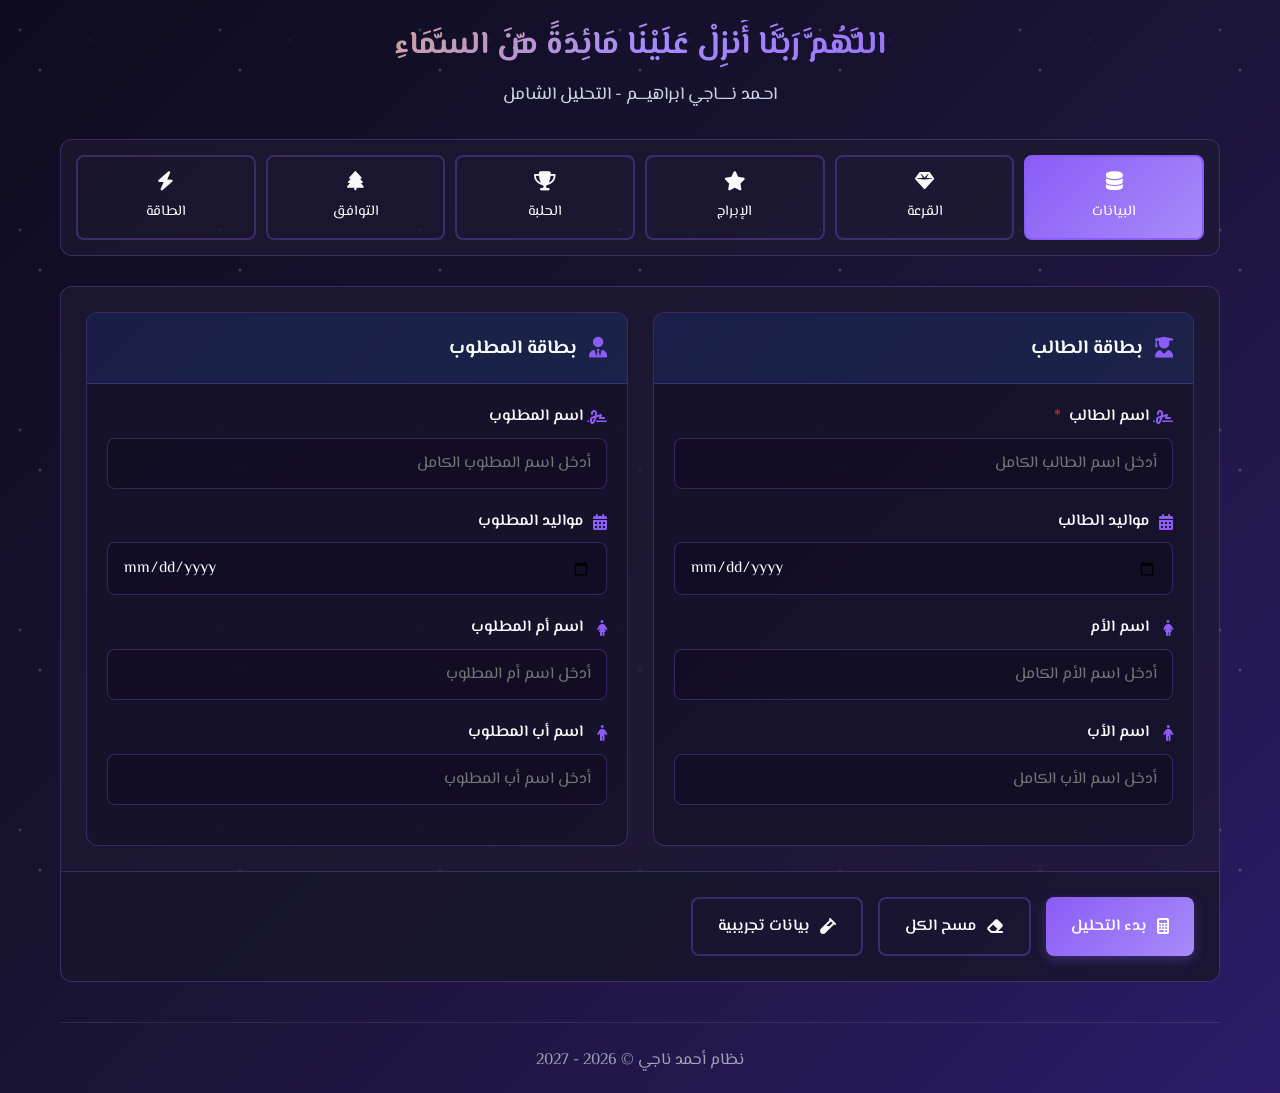
==== commit 2a3486a7: "Add files via upload" ====
--- a/index.html/index.html
+++ b/index.html/index.html
@@ -9,274 +9,213 @@
     <link rel="stylesheet" href="styles.css">
 </head>
 <body>
-    <!-- النجوم الخلفية -->
-    <div class="stars" id="stars"></div>
+    <div class="stars-background"></div>
 
     <div class="container">
-        <button class="theme-toggle" id="themeToggle">
-            <i class="fas fa-moon"></i> وضع الليل
-        </button>
-
         <div class="header">
-            <h1 class="logo floating">اللَّهُمَّ رَبَّنَا أَنزِلْ عَلَيْنَا مَائِدَةً مِّنَ السَّمَاءِ</h1>
+            <h1 class="logo">اللَّهُمَّ رَبَّنَا أَنزِلْ عَلَيْنَا مَائِدَةً مِّنَ السَّمَاءِ</h1>
             <p class="tagline">احـمد نــــاجي ابراهيـــم - التحليل الشامل</p>
         </div>
 
-        <div class="master-detail-layout">
-            <!-- القائمة الجانبية -->
-            <div class="sidebar">
-                <div class="sidebar-section">
-                    <h3 class="sidebar-title">التحليل الشامل</h3>
-                    <div class="nav-menu">
-                        <button class="nav-item active" data-target="input-data">
-                            <i class="fas fa-database"></i>
-                            <span>بيانات الإدخال</span>
-                        </button>
-                        <button class="nav-item" data-target="system4">
-                            <i class="fas fa-gem"></i>
-                            <span>نظام القرعة</span>
-                        </button>
-                        <button class="nav-item" data-target="zodiac">
-                            <i class="fas fa-star"></i>
-                            <span>تحليل الإبراج</span>
-                        </button>
-                        <button class="nav-item" data-target="dominance">
-                            <i class="fas fa-trophy"></i>
-                            <span>تحليل الحلبة</span>
-                        </button>
-                        <button class="nav-item" data-target="compatibility">
-                            <i class="fas fa-tree"></i>
-                            <span>شجرة التوافق</span>
-                        </button>
-                        <button class="nav-item" data-target="energy">
-                            <i class="fas fa-bolt"></i>
-                            <span>شجرة الطاقة</span>
-                        </button>
-                    </div>
-                </div>
-
-                <div class="sidebar-actions">
-                    <button class="btn btn-primary btn-block" id="calculateBtn">
+        <!-- تنقل بسيط وعملي -->
+        <nav class="main-nav">
+            <button class="nav-btn active" data-target="input-data">
+                <i class="fas fa-database"></i>
+                <span>البيانات</span>
+            </button>
+            <button class="nav-btn" data-target="system4">
+                <i class="fas fa-gem"></i>
+                <span>القرعة</span>
+            </button>
+            <button class="nav-btn" data-target="zodiac">
+                <i class="fas fa-star"></i>
+                <span>الإبراج</span>
+            </button>
+            <button class="nav-btn" data-target="dominance">
+                <i class="fas fa-trophy"></i>
+                <span>الحلبة</span>
+            </button>
+            <button class="nav-btn" data-target="compatibility">
+                <i class="fas fa-tree"></i>
+                <span>التوافق</span>
+            </button>
+            <button class="nav-btn" data-target="energy">
+                <i class="fas fa-bolt"></i>
+                <span>الطاقة</span>
+            </button>
+        </nav>
+
+        <!-- المحتوى الرئيسي -->
+        <div class="main-content">
+            <!-- قسم بيانات الإدخال -->
+            <div class="content-section active" id="input-data">
+                <div class="input-cards">
+                    <div class="input-card">
+                        <div class="card-header">
+                            <i class="fas fa-user-graduate"></i>
+                            <h3>بطاقة الطالب</h3>
+                        </div>
+                        <div class="card-body">
+                            <div class="form-group">
+                                <label for="studentName" class="input-label required">
+                                    <i class="fas fa-signature"></i>
+                                    اسم الطالب
+                                </label>
+                                <input type="text" id="studentName" class="input-field" placeholder="أدخل اسم الطالب الكامل">
+                            </div>
+
+                            <div class="form-group">
+                                <label for="studentBirth" class="input-label">
+                                    <i class="fas fa-calendar-alt"></i>
+                                    مواليد الطالب
+                                </label>
+                                <input type="date" id="studentBirth" class="input-field">
+                            </div>
+
+                            <div class="form-group">
+                                <label for="motherName" class="input-label">
+                                    <i class="fas fa-female"></i>
+                                    اسم الأم
+                                </label>
+                                <input type="text" id="motherName" class="input-field" placeholder="أدخل اسم الأم الكامل">
+                            </div>
+
+                            <div class="form-group">
+                                <label for="fatherName" class="input-label">
+                                    <i class="fas fa-male"></i>
+                                    اسم الأب
+                                </label>
+                                <input type="text" id="fatherName" class="input-field" placeholder="أدخل اسم الأب الكامل">
+                            </div>
+                        </div>
+                    </div>
+
+                    <div class="input-card">
+                        <div class="card-header">
+                            <i class="fas fa-user-tie"></i>
+                            <h3>بطاقة المطلوب</h3>
+                        </div>
+                        <div class="card-body">
+                            <div class="form-group">
+                                <label for="targetName" class="input-label">
+                                    <i class="fas fa-signature"></i>
+                                    اسم المطلوب
+                                </label>
+                                <input type="text" id="targetName" class="input-field" placeholder="أدخل اسم المطلوب الكامل">
+                            </div>
+
+                            <div class="form-group">
+                                <label for="targetBirth" class="input-label">
+                                    <i class="fas fa-calendar-alt"></i>
+                                    مواليد المطلوب
+                                </label>
+                                <input type="date" id="targetBirth" class="input-field">
+                            </div>
+
+                            <div class="form-group">
+                                <label for="targetMotherName" class="input-label">
+                                    <i class="fas fa-female"></i>
+                                    اسم أم المطلوب
+                                </label>
+                                <input type="text" id="targetMotherName" class="input-field" placeholder="أدخل اسم أم المطلوب">
+                            </div>
+
+                            <div class="form-group">
+                                <label for="targetFatherName" class="input-label">
+                                    <i class="fas fa-male"></i>
+                                    اسم أب المطلوب
+                                </label>
+                                <input type="text" id="targetFatherName" class="input-field" placeholder="أدخل اسم أب المطلوب">
+                            </div>
+                        </div>
+                    </div>
+                </div>
+
+                <div class="action-buttons">
+                    <button class="btn btn-primary" id="calculateBtn">
                         <i class="fas fa-calculator"></i>
                         بدء التحليل
                     </button>
-                    <button class="btn btn-outline btn-block" id="clearBtn">
+                    <button class="btn btn-outline" id="clearBtn">
                         <i class="fas fa-eraser"></i>
                         مسح الكل
                     </button>
-                    <button class="btn btn-outline btn-block" id="sampleBtn">
+                    <button class="btn btn-outline" id="sampleBtn">
                         <i class="fas fa-vial"></i>
                         بيانات تجريبية
                     </button>
                 </div>
             </div>
 
-            <!-- المحتوى الرئيسي -->
-            <div class="main-content">
-                <!-- قسم بيانات الإدخال -->
-                <div class="content-section active" id="input-data">
-                    <div class="section-header">
-                        <h2><i class="fas fa-database"></i> بيانات الإدخال</h2>
-                        <p>أدخل المعلومات المطلوبة للتحليل الشامل</p>
-                    </div>
-
-                    <div class="input-cards">
-                        <div class="input-card">
-                            <div class="card-header">
-                                <i class="fas fa-user-graduate"></i>
-                                <h3>بطاقة الطالب</h3>
-                            </div>
-                            <div class="card-body">
-                                <div class="form-group">
-                                    <label for="studentName" class="input-label required">
-                                        <i class="fas fa-signature"></i>
-                                        اسم الطالب
-                                    </label>
-                                    <input type="text" id="studentName" class="input-field" placeholder="أدخل اسم الطالب الكامل">
-                                </div>
-
-                                <div class="form-group">
-                                    <label for="studentBirth" class="input-label">
-                                        <i class="fas fa-calendar-alt"></i>
-                                        مواليد الطالب
-                                    </label>
-                                    <input type="date" id="studentBirth" class="input-field">
-                                </div>
-
-                                <div class="form-group">
-                                    <label for="motherName" class="input-label">
-                                        <i class="fas fa-female"></i>
-                                        اسم الأم
-                                    </label>
-                                    <input type="text" id="motherName" class="input-field" placeholder="أدخل اسم الأم الكامل">
-                                </div>
-
-                                <div class="form-group">
-                                    <label for="fatherName" class="input-label">
-                                        <i class="fas fa-male"></i>
-                                        اسم الأب
-                                    </label>
-                                    <input type="text" id="fatherName" class="input-field" placeholder="أدخل اسم الأب الكامل">
-                                </div>
-                            </div>
-                        </div>
-
-                        <div class="input-card">
-                            <div class="card-header">
-                                <i class="fas fa-user-tie"></i>
-                                <h3>بطاقة المطلوب</h3>
-                            </div>
-                            <div class="card-body">
-                                <div class="form-group">
-                                    <label for="targetName" class="input-label">
-                                        <i class="fas fa-signature"></i>
-                                        اسم المطلوب
-                                    </label>
-                                    <input type="text" id="targetName" class="input-field" placeholder="أدخل اسم المطلوب الكامل">
-                                </div>
-
-                                <div class="form-group">
-                                    <label for="targetBirth" class="input-label">
-                                        <i class="fas fa-calendar-alt"></i>
-                                        مواليد المطلوب
-                                    </label>
-                                    <input type="date" id="targetBirth" class="input-field">
-                                </div>
-
-                                <div class="form-group">
-                                    <label for="targetMotherName" class="input-label">
-                                        <i class="fas fa-female"></i>
-                                        اسم أم المطلوب
-                                    </label>
-                                    <input type="text" id="targetMotherName" class="input-field" placeholder="أدخل اسم أم المطلوب">
-                                </div>
-
-                                <div class="form-group">
-                                    <label for="targetFatherName" class="input-label">
-                                        <i class="fas fa-male"></i>
-                                        اسم أب المطلوب
-                                    </label>
-                                    <input type="text" id="targetFatherName" class="input-field" placeholder="أدخل اسم أب المطلوب">
-                                </div>
-                            </div>
-                        </div>
-                    </div>
-                </div>
-
-                <!-- قسم نظام القرعة -->
-                <div class="content-section" id="system4">
-                    <div class="section-header">
-                        <h2><i class="fas fa-gem"></i> نظام القرعة</h2>
-                        <p>تحليل الأحجار والنتائج القرآنية</p>
-                    </div>
-                    <div class="results-content" id="system4Content">
-                        <!-- سيتم تعبئتها بالبيانات -->
-                    </div>
-                </div>
-
-                <!-- قسم الإبراج -->
-                <div class="content-section" id="zodiac">
-                    <div class="section-header">
-                        <h2><i class="fas fa-star"></i> تحليل الإبراج</h2>
-                        <p>التحليل الفلكي والتنبؤات</p>
-                    </div>
-                    <div class="results-content" id="zodiacContent">
-                        <!-- سيتم تعبئتها بالبيانات -->
-                    </div>
-                </div>
-
-                <!-- قسم الحلبة -->
-                <div class="content-section" id="dominance">
-                    <div class="section-header">
-                        <h2><i class="fas fa-trophy"></i> تحليل الحلبة</h2>
-                        <p>تحليل الهيمنة والتفوق</p>
-                    </div>
-                    <div class="results-content" id="dominanceContent">
-                        <!-- سيتم تعبئتها بالبيانات -->
-                    </div>
-                </div>
-
-                <!-- قسم شجرة التوافق -->
-                <div class="content-section" id="compatibility">
-                    <div class="section-header">
-                        <h2><i class="fas fa-tree"></i> شجرة التوافق</h2>
-                        <p>تحليل التوافق والتناغم - عرض موازي</p>
-                    </div>
-                    <div class="results-content" id="compatibilityContent">
-                        <div class="parallel-compatibility">
-                            <div class="compatibility-column">
-                                <div class="column-header">
-                                    <i class="fas fa-text-height"></i>
-                                    <h3>الجمل الكبير</h3>
-                                </div>
-                                <div class="compatibility-results" id="largeCompatibilityResults">
-                                    <!-- سيتم تعبئتها بالبيانات -->
-                                </div>
-                            </div>
-                            
-                            <div class="compatibility-column">
-                                <div class="column-header">
-                                    <i class="fas fa-text-width"></i>
-                                    <h3>الجمل الصغير</h3>
-                                </div>
-                                <div class="compatibility-results" id="smallCompatibilityResults">
-                                    <!-- سيتم تعبئتها بالبيانات -->
-                                </div>
-                            </div>
-                        </div>
-                    </div>
-                </div>
-
-                <!-- قسم شجرة الطاقة -->
-                <div class="content-section" id="energy">
-                    <div class="section-header">
-                        <h2><i class="fas fa-bolt"></i> شجرة الطاقة</h2>
-                        <p>تحليل الطاقة والتوقيتات</p>
-                    </div>
-                    <div class="results-content" id="energyContent">
-                        <div class="energy-tabs">
-                            <button class="energy-tab active" data-system="days">تحليل الأيام</button>
-                            <button class="energy-tab" data-system="months">تحليل الأشهر</button>
-                        </div>
-
-                        <div class="energy-content active" id="daysEnergy">
-                            <div class="combination-tabs">
-                                <button class="combination-tab active" data-combination="student-mother-days">الطالب مع الأم</button>
-                                <button class="combination-tab" data-combination="student-father-days">الطالب مع الأب</button>
-                                <button class="combination-tab" data-combination="student-parents-days">الطالب مع الوالدين</button>
-                            </div>
-
-                            <div class="combination-content active" id="student-mother-days-content">
-                                <div class="energy-grid" id="student-mother-days-results"></div>
-                            </div>
-
-                            <div class="combination-content" id="student-father-days-content">
-                                <div class="energy-grid" id="student-father-days-results"></div>
-                            </div>
-
-                            <div class="combination-content" id="student-parents-days-content">
-                                <div class="energy-grid" id="student-parents-days-results"></div>
-                            </div>
-                        </div>
-
-                        <div class="energy-content" id="monthsEnergy">
-                            <div class="combination-tabs">
-                                <button class="combination-tab active" data-combination="student-mother-months">الطالب مع الأم</button>
-                                <button class="combination-tab" data-combination="student-father-months">الطالب مع الأب</button>
-                                <button class="combination-tab" data-combination="student-parents-months">الطالب مع الوالدين</button>
-                            </div>
-
-                            <div class="combination-content active" id="student-mother-months-content">
-                                <div class="energy-grid" id="student-mother-months-results"></div>
-                            </div>
-
-                            <div class="combination-content" id="student-father-months-content">
-                                <div class="energy-grid" id="student-father-months-results"></div>
-                            </div>
-
-                            <div class="combination-content" id="student-parents-months-content">
-                                <div class="energy-grid" id="student-parents-months-results"></div>
-                            </div>
+            <!-- باقي الأقسام بنفس الهيكل -->
+            <div class="content-section" id="system4">
+                <div class="section-header">
+                    <h2><i class="fas fa-gem"></i> نظام القرعة</h2>
+                    <p>تحليل الأحجار والنتائج القرآنية</p>
+                </div>
+                <div class="results-content" id="system4Content"></div>
+            </div>
+
+            <div class="content-section" id="zodiac">
+                <div class="section-header">
+                    <h2><i class="fas fa-star"></i> تحليل الإبراج</h2>
+                    <p>التحليل الفلكي والتنبؤات</p>
+                </div>
+                <div class="results-content" id="zodiacContent"></div>
+            </div>
+
+            <div class="content-section" id="dominance">
+                <div class="section-header">
+                    <h2><i class="fas fa-trophy"></i> تحليل الحلبة</h2>
+                    <p>تحليل الهيمنة والتفوق</p>
+                </div>
+                <div class="results-content" id="dominanceContent"></div>
+            </div>
+
+            <div class="content-section" id="compatibility">
+                <div class="section-header">
+                    <h2><i class="fas fa-tree"></i> شجرة التوافق</h2>
+                    <p>تحليل التوافق والتناغم</p>
+                </div>
+                <div class="results-content" id="compatibilityContent">
+                    <div class="compatibility-grid">
+                        <div class="compatibility-column">
+                            <h3><i class="fas fa-text-height"></i> الجمل الكبير</h3>
+                            <div id="largeCompatibilityResults"></div>
+                        </div>
+                        <div class="compatibility-column">
+                            <h3><i class="fas fa-text-width"></i> الجمل الصغير</h3>
+                            <div id="smallCompatibilityResults"></div>
+                        </div>
+                    </div>
+                </div>
+            </div>
+
+            <div class="content-section" id="energy">
+                <div class="section-header">
+                    <h2><i class="fas fa-bolt"></i> شجرة الطاقة</h2>
+                    <p>تحليل الطاقة والتوقيتات</p>
+                </div>
+                <div class="results-content" id="energyContent">
+                    <div class="energy-tabs">
+                        <button class="energy-tab active" data-type="days">تحليل الأيام</button>
+                        <button class="energy-tab" data-type="months">تحليل الأشهر</button>
+                    </div>
+                    
+                    <div class="energy-results">
+                        <div class="energy-section">
+                            <h3><i class="fas fa-female"></i> الطالب مع الأم</h3>
+                            <div class="energy-grid" id="motherEnergyResults"></div>
+                        </div>
+                        
+                        <div class="energy-section">
+                            <h3><i class="fas fa-male"></i> الطالب مع الأب</h3>
+                            <div class="energy-grid" id="fatherEnergyResults"></div>
+                        </div>
+                        
+                        <div class="energy-section">
+                            <h3><i class="fas fa-users"></i> الطالب مع الوالدين</h3>
+                            <div class="energy-grid" id="parentsEnergyResults"></div>
                         </div>
                     </div>
                 </div>
--- a/index.html/styles.css
+++ b/index.html/styles.css
@@ -10,23 +10,10 @@
     --card-bg: rgba(30, 27, 51, 0.7);
     --card-border: rgba(139, 92, 246, 0.3);
     --glow: 0 0 15px rgba(139, 92, 246, 0.5);
-    --sidebar-bg: rgba(20, 18, 40, 0.9);
-    --sidebar-width: 280px;
     --success-color: #059669;
     --danger-color: #dc2626;
     --warning-color: #d97706;
     --info-color: #0ea5e9;
-}
-
-.dark-mode {
-    --primary: #0F0B1F;
-    --secondary: #1A1435;
-    --accent: #8B5CF6;
-    --accent-light: #A78BFA;
-    --text: #F8FAFC;
-    --text-secondary: #CBD5E1;
-    --card-bg: rgba(30, 27, 51, 0.8);
-    --sidebar-bg: rgba(15, 11, 31, 0.95);
 }
 
 * {
@@ -34,238 +21,97 @@
     padding: 0;
     box-sizing: border-box;
     font-family: 'El Messiri', sans-serif;
-    transition: background-color 0.3s, color 0.3s;
 }
 
 body {
     background: linear-gradient(135deg, var(--primary) 0%, var(--secondary) 50%, #2D1B69 100%);
     color: var(--text);
-    line-height: 1.4;
+    line-height: 1.6;
     min-height: 100vh;
-    padding: 0;
-    position: relative;
-    overflow-x: hidden;
-}
-
-/* النجوم الخلفية */
-.stars {
+}
+
+.stars-background {
     position: fixed;
     top: 0;
     right: 0;
     width: 100%;
     height: 100%;
-    z-index: -2;
-}
-
-.star {
-    position: absolute;
-    background: white;
-    border-radius: 50%;
-    animation: twinkle 5s infinite;
-}
-
-@keyframes twinkle {
-    0%, 100% { opacity: 0.2; }
-    50% { opacity: 1; }
+    background: 
+        radial-gradient(2px 2px at 20px 30px, #eee, transparent),
+        radial-gradient(2px 2px at 40px 70px, #fff, transparent),
+        radial-gradient(1px 1px at 90px 40px, #ddd, transparent);
+    background-size: 200px 200px;
+    z-index: -1;
+    opacity: 0.3;
 }
 
 .container {
-    max-width: 1400px;
-    width: 100%;
+    max-width: 1200px;
     margin: 0 auto;
-    padding: 12px 10px;
-}
-
-/* الهيدر المضغوط */
+    padding: 20px;
+}
+
 .header {
     text-align: center;
-    margin-bottom: 20px;
-    position: relative;
-    padding: 15px 0 10px;
+    margin-bottom: 30px;
 }
 
 .logo {
-    font-size: 1.8rem;
+    font-size: 2rem;
     font-weight: 700;
     background: linear-gradient(135deg, var(--gold) 0%, var(--accent-light) 50%, var(--accent) 100%);
     -webkit-background-clip: text;
     background-clip: text;
     color: transparent;
-    margin-bottom: 8px;
-    text-shadow: 0 0 20px rgba(139, 92, 246, 0.3);
-    letter-spacing: 1px;
-    position: relative;
-    display: inline-block;
-    line-height: 1.2;
-}
-
-.logo::after {
-    content: '';
-    position: absolute;
-    bottom: -4px;
-    right: 0;
-    width: 100%;
-    height: 1px;
-    background: linear-gradient(90deg, transparent, var(--accent), transparent);
+    margin-bottom: 10px;
 }
 
 .tagline {
-    font-size: 0.9rem;
     color: var(--text-secondary);
-    font-weight: 400;
-    max-width: 800px;
-    margin: 12px auto 0;
-    line-height: 1.4;
-    position: relative;
-    padding: 0 8px;
-}
-
-.tagline::before, .tagline::after {
-    content: "✦";
-    color: var(--gold);
-    margin: 0 6px;
-    font-size: 0.8rem;
-}
-
-.theme-toggle {
-    position: absolute;
-    top: 12px;
-    left: 12px;
-    background: var(--accent);
-    color: white;
-    border: none;
-    padding: 6px 10px;
-    border-radius: 6px;
-    cursor: pointer;
-    font-family: inherit;
-    font-size: 0.8rem;
-    z-index: 1000;
-}
-
-.theme-toggle:hover {
-    background: var(--accent-light);
-    transform: translateY(-1px);
-}
-
-/* تخطيط الماستر/الديتيل */
-.master-detail-layout {
+    font-size: 1.1rem;
+}
+
+/* التنقل الرئيسي */
+.main-nav {
     display: grid;
-    grid-template-columns: var(--sidebar-width) 1fr;
-    gap: 20px;
-    min-height: 70vh;
-}
-
-/* الشريط الجانبي */
-.sidebar {
-    background: var(--sidebar-bg);
+    grid-template-columns: repeat(auto-fit, minmax(120px, 1fr));
+    gap: 10px;
+    margin-bottom: 30px;
+    background: var(--card-bg);
+    padding: 15px;
     border-radius: 12px;
     border: 1px solid var(--card-border);
-    backdrop-filter: blur(10px);
-    padding: 20px;
-    display: flex;
-    flex-direction: column;
-    gap: 20px;
-}
-
-.sidebar-section {
-    display: flex;
-    flex-direction: column;
-    gap: 15px;
-}
-
-.sidebar-title {
-    font-size: 1.1rem;
-    font-weight: 700;
-    color: var(--accent);
-    padding-bottom: 10px;
-    border-bottom: 1px solid var(--card-border);
-    text-align: center;
-}
-
-.nav-menu {
-    display: flex;
-    flex-direction: column;
-    gap: 8px;
-}
-
-.nav-item {
+}
+
+.nav-btn {
     background: transparent;
-    border: 1px solid var(--card-border);
-    color: var(--text);
-    padding: 12px 15px;
+    border: 2px solid var(--card-border);
+    color: var(--text);
+    padding: 15px 10px;
     border-radius: 8px;
     cursor: pointer;
     display: flex;
-    align-items: center;
-    gap: 10px;
-    transition: all 0.3s ease;
-    text-align: right;
-    font-size: 0.9rem;
-}
-
-.nav-item:hover {
-    background: rgba(139, 92, 246, 0.1);
-    border-color: var(--accent);
-    transform: translateX(-5px);
-}
-
-.nav-item.active {
-    background: linear-gradient(135deg, var(--accent), var(--accent-light));
-    color: white;
-    border-color: var(--accent);
-}
-
-.nav-item i {
-    width: 20px;
-    font-size: 1rem;
-}
-
-.sidebar-actions {
-    display: flex;
     flex-direction: column;
-    gap: 10px;
-    margin-top: auto;
-}
-
-.btn {
-    padding: 12px 20px;
-    border: none;
-    border-radius: 8px;
-    font-family: inherit;
-    font-weight: 600;
-    cursor: pointer;
-    display: inline-flex;
     align-items: center;
     gap: 8px;
     transition: all 0.3s ease;
     font-size: 0.9rem;
-    justify-content: center;
-}
-
-.btn-block {
-    width: 100%;
-}
-
-.btn-primary {
+}
+
+.nav-btn:hover {
+    background: rgba(139, 92, 246, 0.1);
+    border-color: var(--accent);
+    transform: translateY(-2px);
+}
+
+.nav-btn.active {
     background: linear-gradient(135deg, var(--accent), var(--accent-light));
     color: white;
-    box-shadow: 0 2px 8px rgba(139, 92, 246, 0.3);
-}
-
-.btn-primary:hover {
-    transform: translateY(-2px);
-    box-shadow: 0 4px 12px rgba(139, 92, 246, 0.4);
-}
-
-.btn-outline {
-    background: transparent;
-    border: 1px solid var(--card-border);
-    color: var(--text);
-}
-
-.btn-outline:hover {
-    background: var(--card-border);
-    transform: translateY(-2px);
+    border-color: var(--accent);
+}
+
+.nav-btn i {
+    font-size: 1.2rem;
 }
 
 /* المحتوى الرئيسي */
@@ -273,13 +119,11 @@
     background: var(--card-bg);
     border-radius: 12px;
     border: 1px solid var(--card-border);
-    backdrop-filter: blur(10px);
     overflow: hidden;
 }
 
 .content-section {
     display: none;
-    padding: 0;
 }
 
 .content-section.active {
@@ -290,81 +134,78 @@
 .section-header {
     background: linear-gradient(135deg, var(--accent), var(--accent-light));
     color: white;
-    padding: 20px;
+    padding: 25px;
     border-bottom: 1px solid var(--card-border);
 }
 
 .section-header h2 {
-    font-size: 1.4rem;
-    font-weight: 700;
-    display: flex;
-    align-items: center;
-    gap: 10px;
-    margin-bottom: 5px;
+    font-size: 1.5rem;
+    display: flex;
+    align-items: center;
+    gap: 12px;
+    margin-bottom: 8px;
 }
 
 .section-header p {
-    font-size: 0.9rem;
     opacity: 0.9;
 }
 
 /* بطاقات الإدخال */
 .input-cards {
     display: grid;
-    grid-template-columns: 1fr 1fr;
-    gap: 20px;
-    padding: 20px;
+    grid-template-columns: repeat(auto-fit, minmax(400px, 1fr));
+    gap: 25px;
+    padding: 25px;
 }
 
 .input-card {
     background: rgba(20, 18, 40, 0.7);
     border: 1px solid var(--card-border);
-    border-radius: 10px;
+    border-radius: 12px;
     overflow: hidden;
     transition: all 0.3s ease;
 }
 
 .input-card:hover {
-    transform: translateY(-2px);
+    transform: translateY(-3px);
     box-shadow: var(--glow);
 }
 
 .card-header {
-    background: linear-gradient(135deg, rgba(30, 58, 138, 0.3) 0%, rgba(59, 130, 246, 0.15) 100%);
-    padding: 15px;
+    background: linear-gradient(135deg, rgba(30, 58, 138, 0.3), rgba(59, 130, 246, 0.15));
+    padding: 20px;
     border-bottom: 1px solid var(--card-border);
     display: flex;
     align-items: center;
-    gap: 10px;
+    gap: 12px;
 }
 
 .card-header i {
     color: var(--accent);
+    font-size: 1.3rem;
+}
+
+.card-header h3 {
     font-size: 1.2rem;
-}
-
-.card-header h3 {
-    font-size: 1.1rem;
-    font-weight: 700;
     color: var(--text);
 }
 
 .card-body {
-    padding: 15px;
+    padding: 20px;
 }
 
 .form-group {
-    margin-bottom: 15px;
+    margin-bottom: 20px;
 }
 
 .input-label {
-    font-weight: 600;
-    margin-bottom: 6px;
-    color: var(--text);
-    display: flex;
-    align-items: center;
-    gap: 6px;
-    font-size: 0.85rem;
+    display: block;
+    font-weight: 600;
+    margin-bottom: 8px;
+    color: var(--text);
+    display: flex;
+    align-items: center;
+    gap: 8px;
 }
 
 .input-label i {
@@ -379,11 +220,10 @@
 
 .input-field {
     width: 100%;
-    padding: 10px 12px;
+    padding: 12px 15px;
     border: 1px solid var(--card-border);
-    border-radius: 6px;
-    font-size: 0.9rem;
-    font-family: inherit;
+    border-radius: 8px;
+    font-size: 1rem;
     background: rgba(15, 11, 31, 0.5);
     color: var(--text);
     transition: all 0.3s ease;
@@ -392,182 +232,215 @@
 .input-field:focus {
     outline: none;
     border-color: var(--accent);
-    box-shadow: 0 0 0 2px rgba(139, 92, 246, 0.1);
-}
-
-.input-field::placeholder {
-    color: var(--text-secondary);
+    box-shadow: 0 0 0 3px rgba(139, 92, 246, 0.1);
+}
+
+/* أزرار الإجراءات */
+.action-buttons {
+    display: flex;
+    gap: 15px;
+    padding: 25px;
+    border-top: 1px solid var(--card-border);
+    background: rgba(20, 18, 40, 0.5);
+    flex-wrap: wrap;
+}
+
+.btn {
+    padding: 15px 25px;
+    border: none;
+    border-radius: 8px;
+    font-family: inherit;
+    font-weight: 600;
+    cursor: pointer;
+    display: inline-flex;
+    align-items: center;
+    gap: 10px;
+    transition: all 0.3s ease;
+    font-size: 1rem;
+}
+
+.btn-primary {
+    background: linear-gradient(135deg, var(--accent), var(--accent-light));
+    color: white;
+    box-shadow: 0 4px 12px rgba(139, 92, 246, 0.3);
+}
+
+.btn-primary:hover {
+    transform: translateY(-2px);
+    box-shadow: 0 6px 16px rgba(139, 92, 246, 0.4);
+}
+
+.btn-outline {
+    background: transparent;
+    border: 2px solid var(--card-border);
+    color: var(--text);
+}
+
+.btn-outline:hover {
+    background: var(--card-border);
+    transform: translateY(-2px);
 }
 
 /* محتوى النتائج */
 .results-content {
-    padding: 20px;
-}
-
-/* نظام القرعة المضغوط */
-.system4-results {
-    text-align: center;
-}
-
+    padding: 25px;
+}
+
+/* نظام القرعة */
 .stones-container {
     display: grid;
-    grid-template-columns: repeat(auto-fit, minmax(120px, 1fr));
-    gap: 15px;
-    margin: 20px 0;
+    grid-template-columns: repeat(auto-fit, minmax(150px, 1fr));
+    gap: 20px;
+    margin: 25px 0;
 }
 
 .stone-card {
     background: rgba(20, 18, 40, 0.7);
-    padding: 15px;
-    border-radius: 8px;
+    padding: 20px;
+    border-radius: 10px;
     border: 1px solid var(--card-border);
     text-align: center;
     transition: all 0.3s ease;
 }
 
 .stone-card:hover {
-    transform: translateY(-2px);
+    transform: translateY(-3px);
     box-shadow: var(--glow);
 }
 
 .stone-name {
     font-weight: 600;
-    margin-bottom: 8px;
-    color: var(--text);
-    font-size: 0.85rem;
+    margin-bottom: 10px;
+    color: var(--text);
 }
 
 .stone-char {
+    font-size: 2.5rem;
+    font-weight: 800;
+    color: var(--accent);
+    margin: 10px 0;
+}
+
+.stone-type {
+    font-size: 0.9rem;
+    color: var(--text-secondary);
+}
+
+.final-sequence {
     font-size: 2rem;
     font-weight: 800;
-    color: var(--accent);
-    margin: 8px 0;
-}
-
-.stone-type {
-    font-size: 0.8rem;
-    color: var(--text-secondary);
-}
-
-.final-sequence {
-    font-size: 1.8rem;
-    font-weight: 800;
-    margin: 20px 0;
-    padding: 15px;
+    margin: 25px 0;
+    padding: 20px;
     background: rgba(20, 18, 40, 0.7);
-    border-radius: 8px;
+    border-radius: 10px;
     border: 2px solid var(--accent);
-    direction: ltr;
-    color: var(--text);
     text-align: center;
 }
 
 .quran-result {
-    margin-top: 20px;
-    padding: 15px;
+    margin-top: 25px;
+    padding: 20px;
     background: linear-gradient(135deg, rgba(220, 252, 231, 0.1), rgba(187, 247, 208, 0.1));
-    border-radius: 8px;
+    border-radius: 10px;
     border: 2px solid var(--success-color);
     text-align: center;
 }
 
 .quran-reference {
-    font-size: 0.9rem;
+    font-size: 1rem;
     font-weight: 700;
     color: var(--success-color);
-    margin-bottom: 8px;
+    margin-bottom: 10px;
 }
 
 .quran-text {
-    font-size: 1rem;
+    font-size: 1.1rem;
     font-weight: 600;
     color: var(--success-color);
     line-height: 1.6;
 }
 
-/* الإبراج المضغوط */
+/* الإبراج */
 .zodiac-grid {
     display: grid;
-    grid-template-columns: repeat(auto-fit, minmax(280px, 1fr));
-    gap: 20px;
-    margin-bottom: 20px;
+    grid-template-columns: repeat(auto-fit, minmax(300px, 1fr));
+    gap: 25px;
+    margin-bottom: 25px;
 }
 
 .zodiac-card {
     background: rgba(20, 18, 40, 0.7);
-    border-radius: 8px;
-    padding: 15px;
+    border-radius: 10px;
+    padding: 20px;
     border: 1px solid var(--card-border);
 }
 
 .zodiac-person {
-    font-size: 1rem;
+    font-size: 1.1rem;
     font-weight: 700;
     color: var(--accent);
-    margin-bottom: 12px;
-    padding-bottom: 10px;
+    margin-bottom: 15px;
+    padding-bottom: 12px;
     border-bottom: 1px solid var(--card-border);
 }
 
 .zodiac-details {
     display: grid;
     grid-template-columns: 1fr 1fr;
-    gap: 12px;
+    gap: 15px;
 }
 
 .zodiac-detail {
     display: flex;
     flex-direction: column;
-    gap: 6px;
+    gap: 8px;
 }
 
 .zodiac-label {
     font-weight: 600;
     color: var(--text);
     opacity: 0.8;
-    font-size: 0.8rem;
+    font-size: 0.9rem;
 }
 
 .zodiac-value {
     font-weight: 700;
     color: var(--accent);
-    font-size: 0.85rem;
 }
 
 .compatibility-result {
     background: linear-gradient(135deg, rgba(254, 243, 199, 0.1), rgba(245, 158, 11, 0.1));
-    padding: 15px;
-    border-radius: 8px;
+    padding: 20px;
+    border-radius: 10px;
     border: 2px solid var(--warning-color);
     text-align: center;
 }
 
 .compatibility-title {
-    font-size: 1rem;
+    font-size: 1.1rem;
     font-weight: 700;
     color: var(--warning-color);
-    margin-bottom: 10px;
+    margin-bottom: 12px;
 }
 
 .compatibility-text {
-    font-size: 0.9rem;
     color: var(--warning-color);
-    line-height: 1.4;
-}
-
-/* الحلبة المضغوطة */
+    line-height: 1.5;
+}
+
+/* الحلبة */
 .dominance-grid {
     display: grid;
-    grid-template-columns: repeat(auto-fit, minmax(220px, 1fr));
-    gap: 20px;
-    margin-bottom: 20px;
+    grid-template-columns: repeat(auto-fit, minmax(250px, 1fr));
+    gap: 25px;
+    margin-bottom: 25px;
 }
 
 .dominance-player {
     text-align: center;
-    padding: 15px;
+    padding: 20px;
     background: rgba(20, 18, 40, 0.7);
-    border-radius: 8px;
+    border-radius: 10px;
     border: 2px solid var(--card-border);
     transition: all 0.3s ease;
 }
@@ -584,31 +457,30 @@
 
 .player-role {
     font-weight: 600;
-    margin-bottom: 8px;
+    margin-bottom: 10px;
     color: var(--text);
     opacity: 0.8;
-    font-size: 0.85rem;
 }
 
 .player-name {
-    font-size: 1rem;
+    font-size: 1.1rem;
     font-weight: 700;
     color: var(--accent);
-    margin-bottom: 10px;
+    margin-bottom: 12px;
 }
 
 .player-number {
-    font-size: 2rem;
+    font-size: 2.2rem;
     font-weight: 800;
     color: var(--text);
-    margin-bottom: 10px;
+    margin-bottom: 12px;
 }
 
 .player-status {
-    font-size: 0.85rem;
-    font-weight: 600;
-    padding: 6px 15px;
-    border-radius: 15px;
+    font-size: 0.9rem;
+    font-weight: 600;
+    padding: 8px 20px;
+    border-radius: 20px;
     display: inline-block;
 }
 
@@ -624,60 +496,46 @@
 
 .dominance-final {
     background: linear-gradient(135deg, var(--accent), var(--accent-light));
-    padding: 15px;
-    border-radius: 8px;
+    padding: 20px;
+    border-radius: 10px;
     text-align: center;
     color: white;
 }
 
 .final-result {
-    font-size: 1.1rem;
-    font-weight: 700;
-    margin-bottom: 8px;
+    font-size: 1.2rem;
+    font-weight: 700;
+    margin-bottom: 10px;
 }
 
 .final-description {
-    font-size: 0.9rem;
     opacity: 0.9;
 }
 
-/* شجرة التوافق - العرض الموازي */
-.parallel-compatibility {
+/* التوافق */
+.compatibility-grid {
     display: grid;
     grid-template-columns: 1fr 1fr;
-    gap: 20px;
-    margin-top: 20px;
+    gap: 25px;
+    margin-top: 25px;
 }
 
 .compatibility-column {
     background: rgba(20, 18, 40, 0.7);
     border: 1px solid var(--card-border);
-    border-radius: 10px;
+    border-radius: 12px;
     overflow: hidden;
 }
 
-.column-header {
+.compatibility-column h3 {
     background: linear-gradient(135deg, var(--accent), var(--accent-light));
     color: white;
-    padding: 15px 20px;
-    display: flex;
-    align-items: center;
-    gap: 10px;
-    border-bottom: 1px solid var(--card-border);
-}
-
-.column-header i {
+    padding: 20px;
+    margin: 0;
+    display: flex;
+    align-items: center;
+    gap: 12px;
     font-size: 1.2rem;
-}
-
-.column-header h3 {
-    font-size: 1.1rem;
-    font-weight: 700;
-    margin: 0;
-}
-
-.compatibility-results {
-    padding: 0;
 }
 
 .compatibility-item {
@@ -699,7 +557,7 @@
     justify-content: space-between;
     align-items: center;
     margin-bottom: 15px;
-    padding-bottom: 10px;
+    padding-bottom: 12px;
     border-bottom: 1px solid var(--card-border);
 }
 
@@ -712,23 +570,22 @@
 .item-percentage {
     background: var(--accent);
     color: white;
-    padding: 6px 12px;
-    border-radius: 15px;
-    font-weight: 600;
-    font-size: 0.85rem;
+    padding: 8px 16px;
+    border-radius: 20px;
+    font-weight: 600;
 }
 
 .systems-compact {
     display: flex;
     flex-direction: column;
-    gap: 12px;
+    gap: 15px;
 }
 
 .system-row {
     display: flex;
     justify-content: space-between;
     align-items: center;
-    padding: 8px 0;
+    padding: 10px 0;
     border-bottom: 1px dashed var(--card-border);
 }
 
@@ -739,60 +596,58 @@
 .system-info {
     display: flex;
     flex-direction: column;
+    gap: 6px;
+    flex: 1;
+}
+
+.system-name {
+    font-weight: 600;
+    color: var(--text);
+    display: flex;
+    align-items: center;
+    gap: 8px;
+}
+
+.system-description {
+    font-size: 0.9rem;
+    color: var(--text-secondary);
+    line-height: 1.4;
+}
+
+.system-values {
+    display: flex;
+    flex-direction: column;
+    align-items: flex-end;
     gap: 4px;
-    flex: 1;
-}
-
-.system-name {
-    font-weight: 600;
-    color: var(--text);
-    font-size: 0.9rem;
-    display: flex;
-    align-items: center;
-    gap: 6px;
-}
-
-.system-description {
+}
+
+.system-percent {
+    font-weight: 700;
+}
+
+.system-original {
+    color: var(--accent);
+}
+
+.system-normalized {
+    color: var(--success-color);
+}
+
+.system-total {
     font-size: 0.8rem;
     color: var(--text-secondary);
-    line-height: 1.3;
-}
-
-.system-values {
-    display: flex;
-    flex-direction: column;
-    align-items: flex-end;
-    gap: 2px;
-}
-
-.system-percent {
-    font-weight: 700;
-    font-size: 0.9rem;
-}
-
-.system-original {
-    color: var(--accent);
-}
-
-.system-normalized {
-    color: var(--success-color);
-}
-
-.system-total {
-    font-size: 0.75rem;
-    color: var(--text-secondary);
 }
 
 .system-status {
     display: flex;
     align-items: center;
-    gap: 6px;
-    margin-top: 4px;
+    gap: 8px;
+    margin-top: 6px;
 }
 
 .status-indicator {
-    width: 8px;
-    height: 8px;
+    width: 10px;
+    height: 10px;
     border-radius: 50%;
 }
 
@@ -805,111 +660,49 @@
 }
 
 .status-text {
-    font-size: 0.75rem;
+    font-size: 0.8rem;
     font-weight: 600;
 }
 
 .final-total {
     background: linear-gradient(135deg, var(--accent), var(--accent-light));
     color: white;
-    padding: 12px 15px;
+    padding: 15px 20px;
     border-radius: 8px;
     margin-top: 15px;
     text-align: center;
 }
 
 .total-label {
-    font-size: 0.85rem;
+    font-size: 0.9rem;
     opacity: 0.9;
-    margin-bottom: 4px;
+    margin-bottom: 6px;
 }
 
 .total-value {
-    font-size: 1.2rem;
+    font-size: 1.3rem;
     font-weight: 700;
 }
 
 .total-type {
-    font-size: 0.75rem;
+    font-size: 0.8rem;
     opacity: 0.8;
-    margin-top: 2px;
-}
-
-/* نظام ألوان شجرة التوافق - الأخضر للتوافق الجيد */
-.compatibility-percentage-high {
-    background: linear-gradient(135deg, #059669, #10b981) !important;
-    color: white !important;
-}
-
-.compatibility-percentage-medium {
-    background: linear-gradient(135deg, #d97706, #f59e0b) !important;
-    color: white !important;
-}
-
-.compatibility-percentage-low {
-    background: linear-gradient(135deg, #dc2626, #ef4444) !important;
-    color: white !important;
-}
-
-/* نظام ألوان شجرة الطاقة - الأحمر للتأثير العالي */
-.energy-percentage-high {
-    background: linear-gradient(135deg, #dc2626, #ef4444) !important;
-    color: white !important;
-}
-
-.energy-percentage-medium {
-    background: linear-gradient(135deg, #d97706, #f59e0b) !important;
-    color: white !important;
-}
-
-.energy-percentage-low {
-    background: linear-gradient(135deg, #059669, #10b981) !important;
-    color: white !important;
-}
-
-/* ألوان النسب في شجرة التوافق */
-.compatibility-total-high {
-    background: linear-gradient(135deg, #059669, #10b981) !important;
-}
-
-.compatibility-total-medium {
-    background: linear-gradient(135deg, #d97706, #f59e0b) !important;
-}
-
-.compatibility-total-low {
-    background: linear-gradient(135deg, #dc2626, #ef4444) !important;
-}
-
-/* ألوان النسب في شجرة الطاقة */
-.energy-value-high {
-    color: #dc2626 !important;
-    font-weight: 800 !important;
-}
-
-.energy-value-medium {
-    color: #d97706 !important;
-    font-weight: 700 !important;
-}
-
-.energy-value-low {
-    color: #059669 !important;
-    font-weight: 600 !important;
-}
-
-/* شجرة الطاقة المضغوطة */
+    margin-top: 4px;
+}
+
+/* الطاقة */
 .energy-tabs {
     display: flex;
     background: rgba(20, 18, 40, 0.7);
-    padding: 10px;
-    gap: 8px;
-    margin-bottom: 20px;
-    border-radius: 8px;
-    flex-wrap: wrap;
+    padding: 15px;
+    gap: 10px;
+    margin-bottom: 25px;
+    border-radius: 10px;
 }
 
 .energy-tab {
     flex: 1;
-    padding: 10px 15px;
+    padding: 12px 20px;
     border: none;
     background: var(--card-border);
     color: var(--text);
@@ -918,8 +711,6 @@
     font-family: inherit;
     font-weight: 500;
     transition: all 0.3s ease;
-    min-width: 120px;
-    font-size: 0.85rem;
 }
 
 .energy-tab.active {
@@ -927,72 +718,44 @@
     color: white;
 }
 
-.energy-content {
-    display: none;
-}
-
-.energy-content.active {
-    display: block;
-}
-
-.combination-tabs {
-    display: flex;
+.energy-results {
+    display: flex;
+    flex-direction: column;
+    gap: 25px;
+}
+
+.energy-section {
     background: rgba(20, 18, 40, 0.7);
-    padding: 8px;
-    gap: 6px;
-    margin-bottom: 15px;
-    border-radius: 6px;
-    flex-wrap: wrap;
-}
-
-.combination-tab {
-    flex: 1;
-    padding: 8px 12px;
-    border: none;
-    background: var(--card-border);
-    color: var(--text);
-    cursor: pointer;
-    border-radius: 4px;
-    font-family: inherit;
-    font-weight: 500;
-    font-size: 0.8rem;
-    transition: all 0.3s ease;
-    min-width: 100px;
-}
-
-.combination-tab.active {
-    background: var(--info-color);
-    color: white;
-}
-
-.combination-content {
-    display: none;
-}
-
-.combination-content.active {
-    display: block;
+    border: 1px solid var(--card-border);
+    border-radius: 12px;
+    padding: 25px;
+}
+
+.energy-section h3 {
+    color: var(--accent);
+    margin-bottom: 20px;
+    display: flex;
+    align-items: center;
+    gap: 12px;
+    font-size: 1.2rem;
 }
 
 .energy-grid {
     display: grid;
-    gap: 12px;
-    grid-template-columns: repeat(auto-fit, minmax(280px, 1fr));
-    max-height: 500px;
-    overflow-y: auto;
-    padding: 10px;
+    grid-template-columns: repeat(auto-fill, minmax(300px, 1fr));
+    gap: 15px;
 }
 
 .energy-card {
     background: var(--card-bg);
     border: 1px solid var(--card-border);
-    border-radius: 6px;
-    padding: 12px;
-    box-shadow: 0 2px 6px rgba(0,0,0,0.08);
+    border-radius: 8px;
+    padding: 15px;
     transition: all 0.3s ease;
 }
 
 .energy-card:hover {
-    transform: translateY(-1px);
+    transform: translateY(-2px);
     box-shadow: var(--glow);
 }
 
@@ -1000,234 +763,161 @@
     display: flex;
     justify-content: space-between;
     align-items: center;
-    margin-bottom: 8px;
-    padding-bottom: 8px;
+    margin-bottom: 10px;
+    padding-bottom: 10px;
     border-bottom: 1px solid var(--card-border);
 }
 
 .energy-title {
     font-weight: 600;
     color: var(--text);
-    font-size: 0.85rem;
-    display: flex;
-    align-items: center;
-    gap: 6px;
+    display: flex;
+    align-items: center;
+    gap: 8px;
 }
 
 .time-badge {
     background: var(--info-color);
     color: white;
-    padding: 3px 6px;
-    border-radius: 10px;
-    font-size: 0.7rem;
+    padding: 4px 8px;
+    border-radius: 12px;
+    font-size: 0.8rem;
     font-weight: 600;
 }
 
 .energy-value {
     font-weight: 700;
     color: var(--accent);
-    font-size: 0.9rem;
+    font-size: 1.1rem;
 }
 
 .energy-details {
     display: grid;
     grid-template-columns: 1fr 1fr;
-    gap: 8px;
-    font-size: 0.8rem;
+    gap: 10px;
+    font-size: 0.9rem;
 }
 
 .energy-detail {
     display: flex;
     flex-direction: column;
-    gap: 3px;
+    gap: 4px;
 }
 
 .energy-label {
     color: var(--text);
     opacity: 0.8;
     font-weight: 500;
-    font-size: 0.75rem;
+    font-size: 0.85rem;
 }
 
 .energy-text {
     color: var(--text);
     font-weight: 600;
-    font-size: 0.8rem;
-}
-
+}
+
+/* نتائج فارغة */
 .no-results {
     text-align: center;
-    padding: 30px;
+    padding: 40px;
     color: var(--text);
     background: rgba(20, 18, 40, 0.7);
-    border-radius: 8px;
+    border-radius: 10px;
     border: 1px dashed var(--card-border);
 }
 
-.comparison-badge {
-    display: inline-block;
-    background: var(--info-color);
-    color: white;
-    padding: 3px 6px;
-    border-radius: 10px;
-    font-size: 0.65rem;
-    margin-left: 4px;
-}
-
-/* الفوتر المضغوط */
+.no-results i {
+    font-size: 3rem;
+    margin-bottom: 20px;
+    color: var(--info-color);
+}
+
+.no-results h3 {
+    margin-bottom: 10px;
+    color: var(--text);
+}
+
+/* الفوتر */
 .footer {
     text-align: center;
-    margin-top: 30px;
-    padding-top: 20px;
+    margin-top: 40px;
+    padding-top: 25px;
     border-top: 1px solid rgba(255, 255, 255, 0.1);
-    position: relative;
-}
-
-.footer::before {
-    content: '';
-    position: absolute;
-    top: 0;
-    right: 0;
-    width: 100%;
-    height: 1px;
-    background: linear-gradient(90deg, transparent, var(--accent), transparent);
 }
 
 .footer-text {
     color: rgba(248, 250, 252, 0.6);
-    font-size: 0.85rem;
-}
-
-/* تأثيرات إضافية */
-.floating {
-    animation: floating 6s ease-in-out infinite;
-}
-
-@keyframes floating {
-    0%, 100% { transform: translateY(0); }
-    50% { transform: translateY(-5px); }
-}
-
-/* 🔧 تحسين: تنسيقات الإشعارات */
-.notification {
-    position: fixed;
-    top: 20px;
-    right: 20px;
-    background: var(--card-bg);
-    border: 1px solid var(--card-border);
-    border-radius: 8px;
-    padding: 15px 20px;
-    box-shadow: var(--glow);
-    z-index: 10000;
-    transform: translateX(0);
-    transition: transform 0.3s ease;
-}
-
-.notification.fade-out {
-    transform: translateX(100%);
-}
-
-.notification-success {
-    border-color: var(--success-color);
-    background: linear-gradient(135deg, rgba(220, 252, 231, 0.1), rgba(187, 247, 208, 0.1));
-}
-
-.notification-info {
-    border-color: var(--info-color);
-    background: linear-gradient(135deg, rgba(219, 234, 254, 0.1), rgba(191, 219, 254, 0.1));
-}
-
-.notification-content {
-    display: flex;
-    align-items: center;
-    gap: 10px;
-    color: var(--text);
-    font-weight: 600;
-}
-
-/* 🔧 تحسين: تنسيقات مؤشر التحميل */
-.btn-loading {
-    position: relative;
-    pointer-events: none;
-}
-
-.btn-loading::after {
-    content: '';
-    position: absolute;
-    top: 50%;
-    right: 15px;
-    width: 16px;
-    height: 16px;
-    margin-top: -8px;
-    border: 2px solid transparent;
-    border-top: 2px solid currentColor;
-    border-radius: 50%;
-    animation: spin 1s linear infinite;
-}
-
-@keyframes spin {
-    0% { transform: rotate(0deg); }
-    100% { transform: rotate(360deg); }
+}
+
+/* ألوان النسب */
+.compatibility-percentage-high {
+    background: linear-gradient(135deg, #059669, #10b981) !important;
+}
+
+.compatibility-percentage-medium {
+    background: linear-gradient(135deg, #d97706, #f59e0b) !important;
+}
+
+.compatibility-percentage-low {
+    background: linear-gradient(135deg, #dc2626, #ef4444) !important;
+}
+
+.compatibility-total-high {
+    background: linear-gradient(135deg, #059669, #10b981) !important;
+}
+
+.compatibility-total-medium {
+    background: linear-gradient(135deg, #d97706, #f59e0b) !important;
+}
+
+.compatibility-total-low {
+    background: linear-gradient(135deg, #dc2626, #ef4444) !important;
+}
+
+.energy-value-high {
+    color: #dc2626 !important;
+    font-weight: 800 !important;
+}
+
+.energy-value-medium {
+    color: #d97706 !important;
+    font-weight: 700 !important;
+}
+
+.energy-value-low {
+    color: #059669 !important;
+    font-weight: 600 !important;
 }
 
 /* تحسينات للشاشات الصغيرة */
-@media (max-width: 1024px) {
-    .master-detail-layout {
-        grid-template-columns: 250px 1fr;
-        gap: 15px;
-    }
-    
-    .sidebar {
+@media (max-width: 768px) {
+    .container {
         padding: 15px;
+    }
+    
+    .main-nav {
+        grid-template-columns: repeat(3, 1fr);
     }
     
     .input-cards {
         grid-template-columns: 1fr;
-        gap: 15px;
         padding: 15px;
     }
-}
-
-@media (max-width: 768px) {
-    .master-detail-layout {
+    
+    .compatibility-grid {
         grid-template-columns: 1fr;
-        gap: 15px;
-    }
-    
-    .sidebar {
-        order: 2;
-    }
-    
-    .main-content {
-        order: 1;
-    }
-    
-    .theme-toggle {
-        position: relative;
-        top: 0;
-        left: 0;
-        margin-bottom: 10px;
-        width: 100%;
-    }
-    
-    .nav-menu {
-        flex-direction: row;
-        flex-wrap: wrap;
-    }
-    
-    .nav-item {
-        flex: 1;
-        min-width: 120px;
-        justify-content: center;
-        text-align: center;
-    }
-    
-    .sidebar-actions {
-        flex-direction: row;
-    }
-    
-    .results-grid {
+    }
+    
+    .action-buttons {
+        flex-direction: column;
+    }
+    
+    .energy-grid {
         grid-template-columns: 1fr;
+    }
+    
+    .stones-container {
+        grid-template-columns: repeat(2, 1fr);
     }
     
     .zodiac-grid {
@@ -1237,71 +927,27 @@
     .dominance-grid {
         grid-template-columns: 1fr;
     }
-    
-    .energy-grid {
+}
+
+@media (max-width: 480px) {
+    .main-nav {
+        grid-template-columns: repeat(2, 1fr);
+    }
+    
+    .nav-btn {
+        padding: 12px 8px;
+        font-size: 0.8rem;
+    }
+    
+    .nav-btn i {
+        font-size: 1rem;
+    }
+    
+    .logo {
+        font-size: 1.5rem;
+    }
+    
+    .stones-container {
         grid-template-columns: 1fr;
     }
-    
-    .compatibility-tabs, .energy-tabs {
-        flex-direction: column;
-    }
-    
-    .combination-tabs {
-        flex-direction: column;
-    }
-    
-    .parallel-compatibility {
-        grid-template-columns: 1fr;
-        gap: 15px;
-    }
-    
-    .compatibility-item {
-        padding: 15px;
-    }
-    
-    .system-row {
-        flex-direction: column;
-        align-items: flex-start;
-        gap: 8px;
-    }
-    
-    .system-values {
-        align-items: flex-start;
-        width: 100%;
-    }
-}
-
-@media (max-width: 480px) {
-    .container {
-        padding: 8px;
-    }
-    
-    .input-cards {
-        padding: 10px;
-    }
-    
-    .card-body {
-        padding: 10px;
-    }
-    
-    .results-content {
-        padding: 15px;
-    }
-    
-    .final-sequence {
-        font-size: 1.5rem;
-        padding: 12px;
-    }
-    
-    .stone-char {
-        font-size: 1.8rem;
-    }
-    
-    .nav-menu {
-        flex-direction: column;
-    }
-    
-    .sidebar-actions {
-        flex-direction: column;
-    }
 }
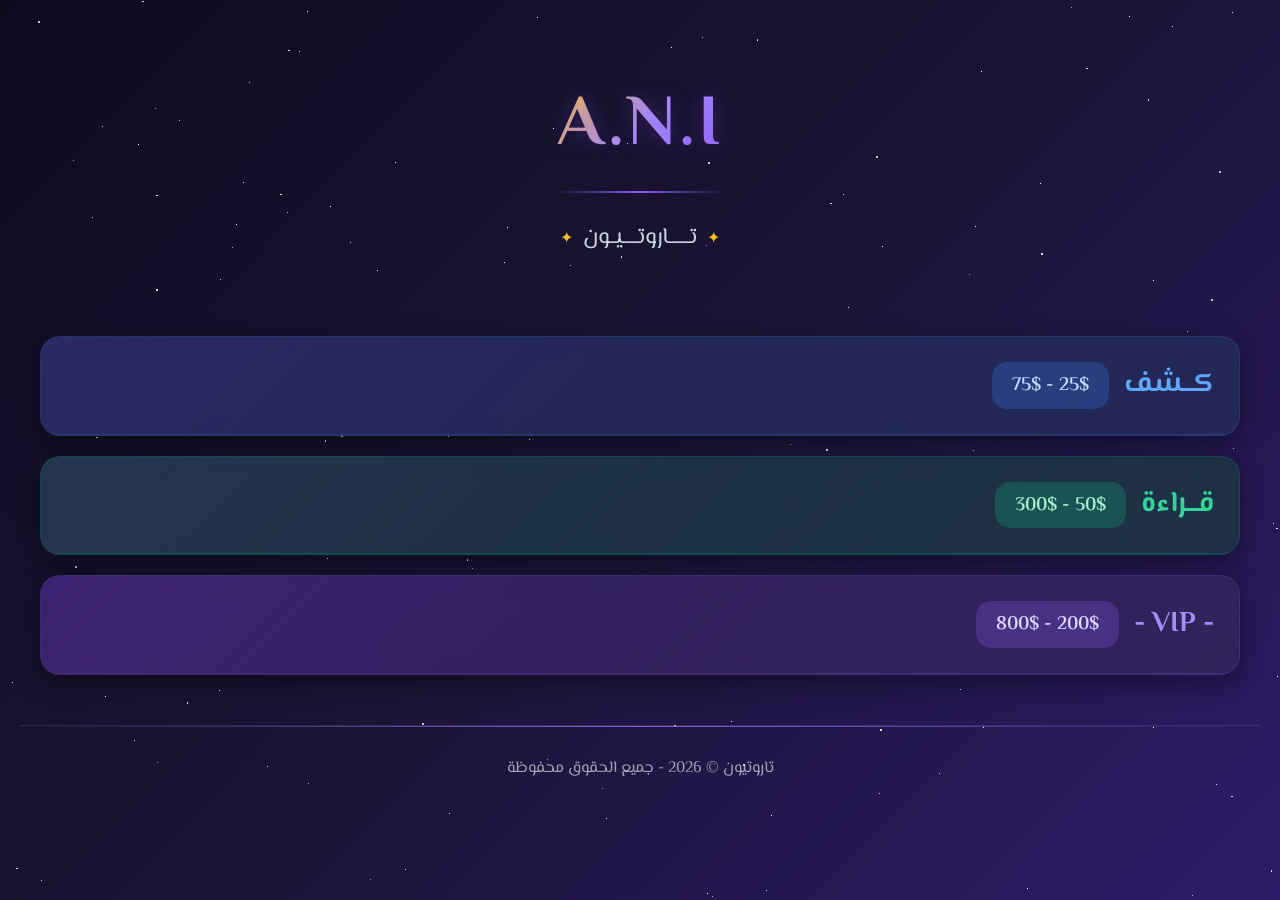
==== commit 678a33b8: "Add files via upload" ====
--- a/index.html/index.html
+++ b/index.html/index.html
@@ -3,219 +3,706 @@
 <head>
     <meta charset="UTF-8">
     <meta name="viewport" content="width=device-width, initial-scale=1.0">
-    <title>نظام أحمد ناجي - التحليل الشامل</title>
+    <title>تاروتيون - إدارة المواعيد</title>
+    <link rel="stylesheet" href="https://cdnjs.cloudflare.com/ajax/libs/font-awesome/6.4.0/css/all.min.css">
     <link href="https://fonts.googleapis.com/css2?family=El+Messiri:wght@400;500;600;700&display=swap" rel="stylesheet">
-    <link rel="stylesheet" href="https://cdnjs.cloudflare.com/ajax/libs/font-awesome/6.4.0/css/all.min.css">
-    <link rel="stylesheet" href="styles.css">
+    <style>
+        * {
+            margin: 0;
+            padding: 0;
+            box-sizing: border-box;
+            font-family: 'El Messiri', sans-serif;
+        }
+        
+        :root {
+            --primary: #0F0B1F;
+            --secondary: #1A1435;
+            --accent: #8B5CF6;
+            --accent-light: #A78BFA;
+            --gold: #FBBF24;
+            --gold-light: #FCD34D;
+            --text: #F8FAFC;
+            --text-secondary: #CBD5E1;
+            --card-bg: rgba(30, 27, 51, 0.7);
+            --card-border: rgba(139, 92, 246, 0.3);
+            --glow: 0 0 15px rgba(139, 92, 246, 0.5);
+            --tarot-primary: #1E3A8A;
+            --tarot-secondary: #3B82F6;
+            --tarot-accent: #60A5FA;
+            --horoscope-primary: #065F46;
+            --horoscope-secondary: #10B981;
+            --horoscope-accent: #34D399;
+            --coffee-primary: #5B21B6;
+            --coffee-secondary: #8B5CF6;
+            --coffee-accent: #A78BFA;
+            --dark: #0F172A;
+            --darker: #020617;
+            --light: #F8FAFC;
+        }
+        
+        body {
+            background: linear-gradient(135deg, var(--primary) 0%, var(--secondary) 50%, #2D1B69 100%);
+            color: var(--text);
+            line-height: 1.6;
+            min-height: 100vh;
+            padding: 0;
+            position: relative;
+            overflow-x: hidden;
+        }
+        
+        /* النجوم الخلفية */
+        .stars {
+            position: fixed;
+            top: 0;
+            right: 0;
+            width: 100%;
+            height: 100%;
+            z-index: -2;
+        }
+
+        .star {
+            position: absolute;
+            background: white;
+            border-radius: 50%;
+            animation: twinkle 5s infinite;
+        }
+
+        @keyframes twinkle {
+            0%, 100% { opacity: 0.2; }
+            50% { opacity: 1; }
+        }
+        
+        .container {
+            max-width: 1400px;
+            width: 100%;
+            margin: 0 auto;
+            padding: 20px 15px;
+        }
+        
+        /* الهيدر */
+        .header {
+            text-align: center;
+            margin-bottom: 40px;
+            position: relative;
+            padding: 30px 0 20px;
+        }
+        
+        .logo {
+            font-size: 2.8rem;
+            font-weight: 700;
+            background: linear-gradient(135deg, var(--gold) 0%, var(--accent-light) 50%, var(--accent) 100%);
+            -webkit-background-clip: text;
+            background-clip: text;
+            color: transparent;
+            margin-bottom: 15px;
+            text-shadow: 0 0 20px rgba(139, 92, 246, 0.3);
+            letter-spacing: 2px;
+            position: relative;
+            display: inline-block;
+        }
+
+        .logo::after {
+            content: '';
+            position: absolute;
+            bottom: -8px;
+            right: 0;
+            width: 100%;
+            height: 2px;
+            background: linear-gradient(90deg, transparent, var(--accent), transparent);
+        }
+        
+        .tagline {
+            font-size: 1.2rem;
+            color: var(--text-secondary);
+            font-weight: 400;
+            max-width: 800px;
+            margin: 20px auto 0;
+            line-height: 1.6;
+            position: relative;
+            padding: 0 10px;
+        }
+
+        .tagline::before, .tagline::after {
+            content: "✦";
+            color: var(--gold);
+            margin: 0 10px;
+            font-size: 1rem;
+        }
+        
+        /* نظام التبويبات العمودية */
+        .tabs-vertical-container {
+            display: flex;
+            flex-direction: column;
+            gap: 20px;
+            max-width: 1200px;
+            margin: 0 auto;
+        }
+        
+        .vertical-tab {
+            background: var(--card-bg);
+            border-radius: 20px;
+            box-shadow: 0 8px 25px rgba(0, 0, 0, 0.4);
+            border: 1px solid var(--card-border);
+            overflow: hidden;
+            backdrop-filter: blur(10px);
+            transition: all 0.4s ease;
+            position: relative;
+        }
+
+        .vertical-tab::before {
+            content: '';
+            position: absolute;
+            top: 0;
+            right: 0;
+            width: 100%;
+            height: 100%;
+            background: linear-gradient(135deg, rgba(139, 92, 246, 0.1) 0%, transparent 50%);
+            z-index: -1;
+        }
+
+        .vertical-tab:hover {
+            transform: translateY(-5px);
+            box-shadow: var(--glow), 0 12px 25px rgba(0, 0, 0, 0.5);
+        }
+        
+        .vertical-tab.tarot-tab {
+            border-color: rgba(59, 130, 246, 0.3);
+        }
+        
+        .vertical-tab.horoscope-tab {
+            border-color: rgba(16, 185, 129, 0.3);
+        }
+        
+        .vertical-tab.coffee-tab {
+            border-color: rgba(139, 92, 246, 0.3);
+        }
+        
+        .vertical-tab-header {
+            padding: 20px 15px;
+            cursor: pointer;
+            transition: all 0.3s ease;
+            border-bottom: 1px solid;
+            display: flex;
+            flex-direction: column;
+            gap: 12px;
+            position: relative;
+            overflow: hidden;
+        }
+
+        .vertical-tab-header::before {
+            content: '';
+            position: absolute;
+            top: 0;
+            right: 0;
+            width: 100%;
+            height: 100%;
+            background: linear-gradient(135deg, rgba(139, 92, 246, 0.1) 0%, transparent 100%);
+            z-index: -1;
+        }
+        
+        .vertical-tab.tarot-tab .vertical-tab-header {
+            background: linear-gradient(135deg, rgba(30, 58, 138, 0.3) 0%, rgba(59, 130, 246, 0.15) 100%);
+            border-bottom-color: rgba(59, 130, 246, 0.2);
+        }
+        
+        .vertical-tab.horoscope-tab .vertical-tab-header {
+            background: linear-gradient(135deg, rgba(6, 95, 70, 0.3) 0%, rgba(16, 185, 129, 0.15) 100%);
+            border-bottom-color: rgba(16, 185, 129, 0.2);
+        }
+        
+        .vertical-tab.coffee-tab .vertical-tab-header {
+            background: linear-gradient(135deg, rgba(91, 33, 182, 0.3) 0%, rgba(139, 92, 246, 0.15) 100%);
+            border-bottom-color: rgba(139, 92, 246, 0.2);
+        }
+        
+        .vertical-tab-header.active {
+            background: rgba(255, 255, 255, 0.08) !important;
+            border-bottom-color: transparent;
+            border-radius: 20px 20px 0 0;
+        }
+        
+        .vertical-tab-title {
+            font-size: 1.5rem;
+            font-weight: 700;
+            display: flex;
+            flex-direction: column;
+            align-items: flex-start;
+            gap: 10px;
+            width: 100%;
+        }
+        
+        .vertical-tab.tarot-tab .vertical-tab-title {
+            color: #60A5FA;
+        }
+        
+        .vertical-tab.horoscope-tab .vertical-tab-title {
+            color: #34D399;
+        }
+        
+        .vertical-tab.coffee-tab .vertical-tab-title {
+            color: #A78BFA;
+        }
+        
+        .vertical-tab-title .price-range {
+            font-size: 1.1rem;
+            font-weight: 600;
+            padding: 6px 15px;
+            border-radius: 15px;
+            width: fit-content;
+        }
+        
+        .vertical-tab.tarot-tab .price-range {
+            background: rgba(59, 130, 246, 0.25);
+            color: #BFDBFE;
+        }
+        
+        .vertical-tab.horoscope-tab .price-range {
+            background: rgba(16, 185, 129, 0.25);
+            color: #A7F3D0;
+        }
+        
+        .vertical-tab.coffee-tab .price-range {
+            background: rgba(139, 92, 246, 0.25);
+            color: #DDD6FE;
+        }
+        
+        .vertical-tab-subtitle {
+            font-size: 1rem;
+            color: rgba(248, 250, 252, 0.8);
+            text-align: right;
+            width: 100%;
+        }
+        
+        .vertical-tab-content {
+            padding: 0;
+            max-height: 0;
+            overflow: hidden;
+            transition: all 0.5s ease;
+        }
+        
+        .vertical-tab-content.active {
+            padding: 20px 15px;
+            max-height: 1000px;
+        }
+        
+        /* الحقول الأفقية الجديدة */
+        .service-fields {
+            display: flex;
+            flex-direction: column;
+            gap: 12px;
+            width: 100%;
+        }
+        
+        .service-field {
+            background: rgba(20, 18, 40, 0.7);
+            border: 1px solid rgba(139, 92, 246, 0.2);
+            border-radius: 12px;
+            padding: 15px;
+            transition: all 0.3s ease;
+            position: relative;
+            overflow: hidden;
+            box-shadow: 0 3px 10px rgba(0, 0, 0, 0.2);
+            backdrop-filter: blur(5px);
+            display: flex;
+            justify-content: space-between;
+            align-items: center;
+            gap: 15px;
+            min-height: auto;
+        }
+
+        .service-field::before {
+            content: '';
+            position: absolute;
+            top: 0;
+            right: 0;
+            width: 100%;
+            height: 100%;
+            background: linear-gradient(135deg, rgba(139, 92, 246, 0.1) 0%, transparent 50%);
+            z-index: -1;
+        }
+        
+        .tarot-tab .service-field {
+            border-color: rgba(59, 130, 246, 0.25);
+        }
+        
+        .horoscope-tab .service-field {
+            border-color: rgba(16, 185, 129, 0.25);
+        }
+        
+        .coffee-tab .service-field {
+            border-color: rgba(139, 92, 246, 0.25);
+        }
+        
+        .service-field:hover {
+            transform: translateY(-3px);
+            box-shadow: var(--glow), 0 5px 15px rgba(0, 0, 0, 0.3);
+            border-color: rgba(139, 92, 246, 0.4);
+        }
+        
+        .service-field.featured {
+            border-width: 2px;
+            background: rgba(30, 27, 51, 0.9);
+        }
+        
+        .field-content {
+            display: flex;
+            flex-direction: column;
+            gap: 5px;
+            flex: 1;
+        }
+        
+        .field-title {
+            font-size: 1.1rem;
+            font-weight: 700;
+            margin: 0;
+        }
+        
+        .tarot-tab .field-title {
+            color: #93C5FD;
+        }
+        
+        .horoscope-tab .field-title {
+            color: #6EE7B7;
+        }
+        
+        .coffee-tab .field-title {
+            color: #C4B5FD;
+        }
+        
+        .field-description {
+            font-size: 0.9rem;
+            color: rgba(248, 250, 252, 0.8);
+            margin: 0;
+        }
+        
+        .field-details {
+            display: flex;
+            align-items: center;
+            gap: 15px;
+            flex-shrink: 0;
+        }
+        
+        .field-duration {
+            font-size: 0.9rem;
+            display: flex;
+            align-items: center;
+            gap: 5px;
+            padding: 5px 10px;
+            border-radius: 8px;
+        }
+        
+        .tarot-tab .field-duration {
+            background: rgba(59, 130, 246, 0.15);
+            color: #BFDBFE;
+        }
+        
+        .horoscope-tab .field-duration {
+            background: rgba(16, 185, 129, 0.15);
+            color: #A7F3D0;
+        }
+        
+        .coffee-tab .field-duration {
+            background: rgba(139, 92, 246, 0.15);
+            color: #DDD6FE;
+        }
+        
+        .field-price {
+            font-size: 1.3rem;
+            font-weight: 700;
+            min-width: 70px;
+            text-align: left;
+        }
+        
+        .tarot-tab .field-price {
+            color: #60A5FA;
+        }
+        
+        .horoscope-tab .field-price {
+            color: #34D399;
+        }
+        
+        .coffee-tab .field-price {
+            color: #A78BFA;
+        }
+        
+        /* الفوتر */
+        .footer {
+            text-align: center;
+            margin-top: 50px;
+            padding-top: 30px;
+            border-top: 1px solid rgba(255, 255, 255, 0.1);
+            position: relative;
+        }
+
+        .footer::before {
+            content: '';
+            position: absolute;
+            top: 0;
+            right: 0;
+            width: 100%;
+            height: 1px;
+            background: linear-gradient(90deg, transparent, var(--accent), transparent);
+        }
+        
+        .footer-text {
+            color: rgba(248, 250, 252, 0.6);
+            font-size: 1rem;
+        }
+        
+        /* تحسينات للشاشات الكبيرة */
+        @media (min-width: 768px) {
+            .container {
+                padding: 30px 20px;
+            }
+            
+            .header {
+                margin-bottom: 50px;
+                padding: 40px 0 30px;
+            }
+            
+            .logo {
+                font-size: 3.5rem;
+                letter-spacing: 3px;
+            }
+            
+            .tagline {
+                font-size: 1.4rem;
+            }
+            
+            .vertical-tab-header {
+                padding: 25px;
+                flex-direction: row;
+                justify-content: space-between;
+                align-items: center;
+                gap: 20px;
+            }
+            
+            .vertical-tab-title {
+                font-size: 1.8rem;
+                flex-direction: row;
+                align-items: center;
+                gap: 15px;
+                width: auto;
+            }
+            
+            .vertical-tab-title .price-range {
+                font-size: 1.2rem;
+                padding: 8px 20px;
+            }
+            
+            .vertical-tab-subtitle {
+                font-size: 1.1rem;
+                text-align: left;
+                width: auto;
+            }
+            
+            .vertical-tab-content.active {
+                padding: 25px;
+            }
+            
+            .service-fields {
+                gap: 15px;
+            }
+            
+            .service-field {
+                padding: 18px 20px;
+            }
+            
+            .field-content {
+                flex-direction: row;
+                align-items: center;
+                gap: 20px;
+            }
+            
+            .field-title {
+                font-size: 1.2rem;
+                min-width: 120px;
+            }
+            
+            .field-description {
+                font-size: 1rem;
+            }
+            
+            .field-price {
+                font-size: 1.5rem;
+                min-width: 80px;
+            }
+        }
+
+        @media (min-width: 1024px) {
+            .logo {
+                font-size: 4.5rem;
+            }
+            
+            .service-field {
+                padding: 20px 25px;
+            }
+        }
+
+        /* تأثيرات إضافية */
+        .floating {
+            animation: floating 6s ease-in-out infinite;
+        }
+
+        @keyframes floating {
+            0%, 100% { transform: translateY(0); }
+            50% { transform: translateY(-8px); }
+        }
+    </style>
 </head>
 <body>
-    <div class="stars-background"></div>
+    <!-- النجوم الخلفية -->
+    <div class="stars" id="stars"></div>
 
     <div class="container">
         <div class="header">
-            <h1 class="logo">اللَّهُمَّ رَبَّنَا أَنزِلْ عَلَيْنَا مَائِدَةً مِّنَ السَّمَاءِ</h1>
-            <p class="tagline">احـمد نــــاجي ابراهيـــم - التحليل الشامل</p>
+            <h1 class="logo floating">A.N.I</h1>
+            <p class="tagline">تـــــــاروتـــــيــون</p>
         </div>
 
-        <!-- تنقل بسيط وعملي -->
-        <nav class="main-nav">
-            <button class="nav-btn active" data-target="input-data">
-                <i class="fas fa-database"></i>
-                <span>البيانات</span>
-            </button>
-            <button class="nav-btn" data-target="system4">
-                <i class="fas fa-gem"></i>
-                <span>القرعة</span>
-            </button>
-            <button class="nav-btn" data-target="zodiac">
-                <i class="fas fa-star"></i>
-                <span>الإبراج</span>
-            </button>
-            <button class="nav-btn" data-target="dominance">
-                <i class="fas fa-trophy"></i>
-                <span>الحلبة</span>
-            </button>
-            <button class="nav-btn" data-target="compatibility">
-                <i class="fas fa-tree"></i>
-                <span>التوافق</span>
-            </button>
-            <button class="nav-btn" data-target="energy">
-                <i class="fas fa-bolt"></i>
-                <span>الطاقة</span>
-            </button>
-        </nav>
-
-        <!-- المحتوى الرئيسي -->
-        <div class="main-content">
-            <!-- قسم بيانات الإدخال -->
-            <div class="content-section active" id="input-data">
-                <div class="input-cards">
-                    <div class="input-card">
-                        <div class="card-header">
-                            <i class="fas fa-user-graduate"></i>
-                            <h3>بطاقة الطالب</h3>
-                        </div>
-                        <div class="card-body">
-                            <div class="form-group">
-                                <label for="studentName" class="input-label required">
-                                    <i class="fas fa-signature"></i>
-                                    اسم الطالب
-                                </label>
-                                <input type="text" id="studentName" class="input-field" placeholder="أدخل اسم الطالب الكامل">
-                            </div>
-
-                            <div class="form-group">
-                                <label for="studentBirth" class="input-label">
-                                    <i class="fas fa-calendar-alt"></i>
-                                    مواليد الطالب
-                                </label>
-                                <input type="date" id="studentBirth" class="input-field">
-                            </div>
-
-                            <div class="form-group">
-                                <label for="motherName" class="input-label">
-                                    <i class="fas fa-female"></i>
-                                    اسم الأم
-                                </label>
-                                <input type="text" id="motherName" class="input-field" placeholder="أدخل اسم الأم الكامل">
-                            </div>
-
-                            <div class="form-group">
-                                <label for="fatherName" class="input-label">
-                                    <i class="fas fa-male"></i>
-                                    اسم الأب
-                                </label>
-                                <input type="text" id="fatherName" class="input-field" placeholder="أدخل اسم الأب الكامل">
-                            </div>
-                        </div>
-                    </div>
-
-                    <div class="input-card">
-                        <div class="card-header">
-                            <i class="fas fa-user-tie"></i>
-                            <h3>بطاقة المطلوب</h3>
-                        </div>
-                        <div class="card-body">
-                            <div class="form-group">
-                                <label for="targetName" class="input-label">
-                                    <i class="fas fa-signature"></i>
-                                    اسم المطلوب
-                                </label>
-                                <input type="text" id="targetName" class="input-field" placeholder="أدخل اسم المطلوب الكامل">
-                            </div>
-
-                            <div class="form-group">
-                                <label for="targetBirth" class="input-label">
-                                    <i class="fas fa-calendar-alt"></i>
-                                    مواليد المطلوب
-                                </label>
-                                <input type="date" id="targetBirth" class="input-field">
-                            </div>
-
-                            <div class="form-group">
-                                <label for="targetMotherName" class="input-label">
-                                    <i class="fas fa-female"></i>
-                                    اسم أم المطلوب
-                                </label>
-                                <input type="text" id="targetMotherName" class="input-field" placeholder="أدخل اسم أم المطلوب">
-                            </div>
-
-                            <div class="form-group">
-                                <label for="targetFatherName" class="input-label">
-                                    <i class="fas fa-male"></i>
-                                    اسم أب المطلوب
-                                </label>
-                                <input type="text" id="targetFatherName" class="input-field" placeholder="أدخل اسم أب المطلوب">
-                            </div>
-                        </div>
+        <div class="tabs-vertical-container">
+            <!-- تبويب الكشف - أزرق -->
+            <div class="vertical-tab tarot-tab">
+                <div class="vertical-tab-header">
+                    <div class="vertical-tab-title">
+                        <span>كـــشف</span>
+                        <span class="price-range">25$ - 75$</span>
                     </div>
                 </div>
-
-                <div class="action-buttons">
-                    <button class="btn btn-primary" id="calculateBtn">
-                        <i class="fas fa-calculator"></i>
-                        بدء التحليل
-                    </button>
-                    <button class="btn btn-outline" id="clearBtn">
-                        <i class="fas fa-eraser"></i>
-                        مسح الكل
-                    </button>
-                    <button class="btn btn-outline" id="sampleBtn">
-                        <i class="fas fa-vial"></i>
-                        بيانات تجريبية
-                    </button>
-                </div>
-            </div>
-
-            <!-- باقي الأقسام بنفس الهيكل -->
-            <div class="content-section" id="system4">
-                <div class="section-header">
-                    <h2><i class="fas fa-gem"></i> نظام القرعة</h2>
-                    <p>تحليل الأحجار والنتائج القرآنية</p>
-                </div>
-                <div class="results-content" id="system4Content"></div>
-            </div>
-
-            <div class="content-section" id="zodiac">
-                <div class="section-header">
-                    <h2><i class="fas fa-star"></i> تحليل الإبراج</h2>
-                    <p>التحليل الفلكي والتنبؤات</p>
-                </div>
-                <div class="results-content" id="zodiacContent"></div>
-            </div>
-
-            <div class="content-section" id="dominance">
-                <div class="section-header">
-                    <h2><i class="fas fa-trophy"></i> تحليل الحلبة</h2>
-                    <p>تحليل الهيمنة والتفوق</p>
-                </div>
-                <div class="results-content" id="dominanceContent"></div>
-            </div>
-
-            <div class="content-section" id="compatibility">
-                <div class="section-header">
-                    <h2><i class="fas fa-tree"></i> شجرة التوافق</h2>
-                    <p>تحليل التوافق والتناغم</p>
-                </div>
-                <div class="results-content" id="compatibilityContent">
-                    <div class="compatibility-grid">
-                        <div class="compatibility-column">
-                            <h3><i class="fas fa-text-height"></i> الجمل الكبير</h3>
-                            <div id="largeCompatibilityResults"></div>
-                        </div>
-                        <div class="compatibility-column">
-                            <h3><i class="fas fa-text-width"></i> الجمل الصغير</h3>
-                            <div id="smallCompatibilityResults"></div>
+                <div class="vertical-tab-content">
+                    <div class="service-fields">
+                        <div class="service-field">
+                            <div class="field-content">
+                                <h3 class="field-title">كـــشف مـبدئـي</h3>
+                            </div>
+                            <div class="field-details">
+                                <div class="field-duration">
+                                    <i class="far fa-clock"></i> 15 دقيقة
+                                </div>
+                                <div class="field-price">25 $</div>
+                            </div>
+                        </div>
+                        
+                        <div class="service-field featured">
+                            <div class="field-content">
+                                <h3 class="field-title">كـــشف مفــصل</h3>
+                            </div>
+                            <div class="field-details">
+                                <div class="field-duration">
+                                    <i class="far fa-clock"></i> 30 دقيقة
+                                </div>
+                                <div class="field-price">50 $</div>
+                            </div>
+                        </div>
+                        
+                        <div class="service-field">
+                            <div class="field-content">
+                                <h3 class="field-title">كـــشف كـامـل</h3>
+                            </div>
+                            <div class="field-details">
+                                <div class="field-duration">
+                                    <i class="far fa-clock"></i> 45 دقيقة
+                                </div>
+                                <div class="field-price">75 $</div>
+                            </div>
                         </div>
                     </div>
                 </div>
             </div>
-
-            <div class="content-section" id="energy">
-                <div class="section-header">
-                    <h2><i class="fas fa-bolt"></i> شجرة الطاقة</h2>
-                    <p>تحليل الطاقة والتوقيتات</p>
+            
+            <!-- تبويب القراءة - أخضر -->
+            <div class="vertical-tab horoscope-tab">
+                <div class="vertical-tab-header">
+                    <div class="vertical-tab-title">
+                        <span>قـــراءة</span>
+                        <span class="price-range">50$ - 300$</span>
+                    </div>
                 </div>
-                <div class="results-content" id="energyContent">
-                    <div class="energy-tabs">
-                        <button class="energy-tab active" data-type="days">تحليل الأيام</button>
-                        <button class="energy-tab" data-type="months">تحليل الأشهر</button>
+                <div class="vertical-tab-content">
+                    <div class="service-fields">
+                        <div class="service-field">
+                            <div class="field-content">
+                                <h3 class="field-title">تــــاروت</h3>
+                            </div>
+                            <div class="field-details">
+                                <div class="field-duration">
+                                    <i class="far fa-clock"></i> 30 دقيقة
+                                </div>
+                                <div class="field-price">50 $</div>
+                            </div>
+                        </div>
+                        
+                        <div class="service-field featured">
+                            <div class="field-content">
+                                <h3 class="field-title">فــــنجان</h3>
+                            </div>
+                            <div class="field-details">
+                                <div class="field-duration">
+                                    <i class="far fa-clock"></i> 45 دقيقة
+                                </div>
+                                <div class="field-price">90 $</div>
+                            </div>
+                        </div>
+                        
+                        <div class="service-field">
+                            <div class="field-content">
+                                <h3 class="field-title">الـــرمل</h3>
+                            </div>
+                            <div class="field-details">
+                                <div class="field-duration">
+                                    <i class="far fa-clock"></i> 90 دقيقة
+                                </div>
+                                <div class="field-price">300 $</div>
+                            </div>
+                        </div>
                     </div>
-                    
-                    <div class="energy-results">
-                        <div class="energy-section">
-                            <h3><i class="fas fa-female"></i> الطالب مع الأم</h3>
-                            <div class="energy-grid" id="motherEnergyResults"></div>
+                </div>
+            </div>
+            
+            <!-- تبويب الرصد - بنفسجي -->
+            <div class="vertical-tab coffee-tab">
+                <div class="vertical-tab-header">
+                    <div class="vertical-tab-title">
+                        <span>- VIP -</span>
+                        <span class="price-range">200$ - 800$</span>
+                    </div>
+                </div>
+                <div class="vertical-tab-content">
+                    <div class="service-fields">
+                        <div class="service-field">
+                            <div class="field-content">
+                                <h3 class="field-title">خريطة الطاقة</h3>
+                            </div>
+                            <div class="field-details">
+                                <div class="field-duration">
+                                    <i class="far fa-clock"></i> 60 دقيقة
+                                </div>
+                                <div class="field-price">200 $</div>
+                            </div>
                         </div>
                         
-                        <div class="energy-section">
-                            <h3><i class="fas fa-male"></i> الطالب مع الأب</h3>
-                            <div class="energy-grid" id="fatherEnergyResults"></div>
+                        <div class="service-field">
+                            <div class="field-content">
+                                <h3 class="field-title">إسقاط نجمي</h3>
+                            </div>
+                            <div class="field-details">
+                                <div class="field-duration">
+                                    <i class="far fa-clock"></i> توقيت خاص
+                                </div>
+                                <div class="field-price">500 $</div>
+                            </div>
                         </div>
                         
-                        <div class="energy-section">
-                            <h3><i class="fas fa-users"></i> الطالب مع الوالدين</h3>
-                            <div class="energy-grid" id="parentsEnergyResults"></div>
+                        <div class="service-field featured">
+                            <div class="field-content">
+                                <h3 class="field-title">الـرصـــد</h3>
+                            </div>
+                            <div class="field-details">
+                                <div class="field-duration">
+                                    <i class="far fa-clock"></i> 3 ايام
+                                </div>
+                                <div class="field-price">800 $</div>
+                            </div>
                         </div>
                     </div>
                 </div>
@@ -223,11 +710,59 @@
         </div>
         
         <div class="footer">
-            <p class="footer-text">نظام أحمد ناجي © 2026 - 2027</p>
+            <p class="footer-text">تاروتيون © 2026 - جميع الحقوق محفوظة</p>
         </div>
     </div>
 
-    <script src="systems.js"></script>
-    <script src="app.js"></script>
+    <script>
+        // إنشاء النجوم العشوائية
+        function createStars() {
+            const starsContainer = document.getElementById('stars');
+            const starsCount = 150;
+            
+            for (let i = 0; i < starsCount; i++) {
+                const star = document.createElement('div');
+                star.classList.add('star');
+                
+                const size = Math.random() * 2;
+                const posX = Math.random() * 100;
+                const posY = Math.random() * 100;
+                const delay = Math.random() * 5;
+                
+                star.style.width = `${size}px`;
+                star.style.height = `${size}px`;
+                star.style.right = `${posX}%`;
+                star.style.top = `${posY}%`;
+                star.style.animationDelay = `${delay}s`;
+                
+                starsContainer.appendChild(star);
+            }
+        }
+
+        // تفعيل التبويبات العمودية
+        document.querySelectorAll('.vertical-tab-header').forEach(header => {
+            header.addEventListener('click', () => {
+                const tab = header.parentElement;
+                const content = tab.querySelector('.vertical-tab-content');
+                
+                // إغلاق جميع التبويبات الأخرى
+                document.querySelectorAll('.vertical-tab').forEach(otherTab => {
+                    if (otherTab !== tab) {
+                        otherTab.querySelector('.vertical-tab-header').classList.remove('active');
+                        otherTab.querySelector('.vertical-tab-content').classList.remove('active');
+                    }
+                });
+                
+                // تبديل حالة التبويب الحالي
+                header.classList.toggle('active');
+                content.classList.toggle('active');
+            });
+        });
+
+        // تهيئة النجوم عند تحميل الصفحة
+        document.addEventListener('DOMContentLoaded', function() {
+            createStars();
+        });
+    </script>
 </body>
 </html>
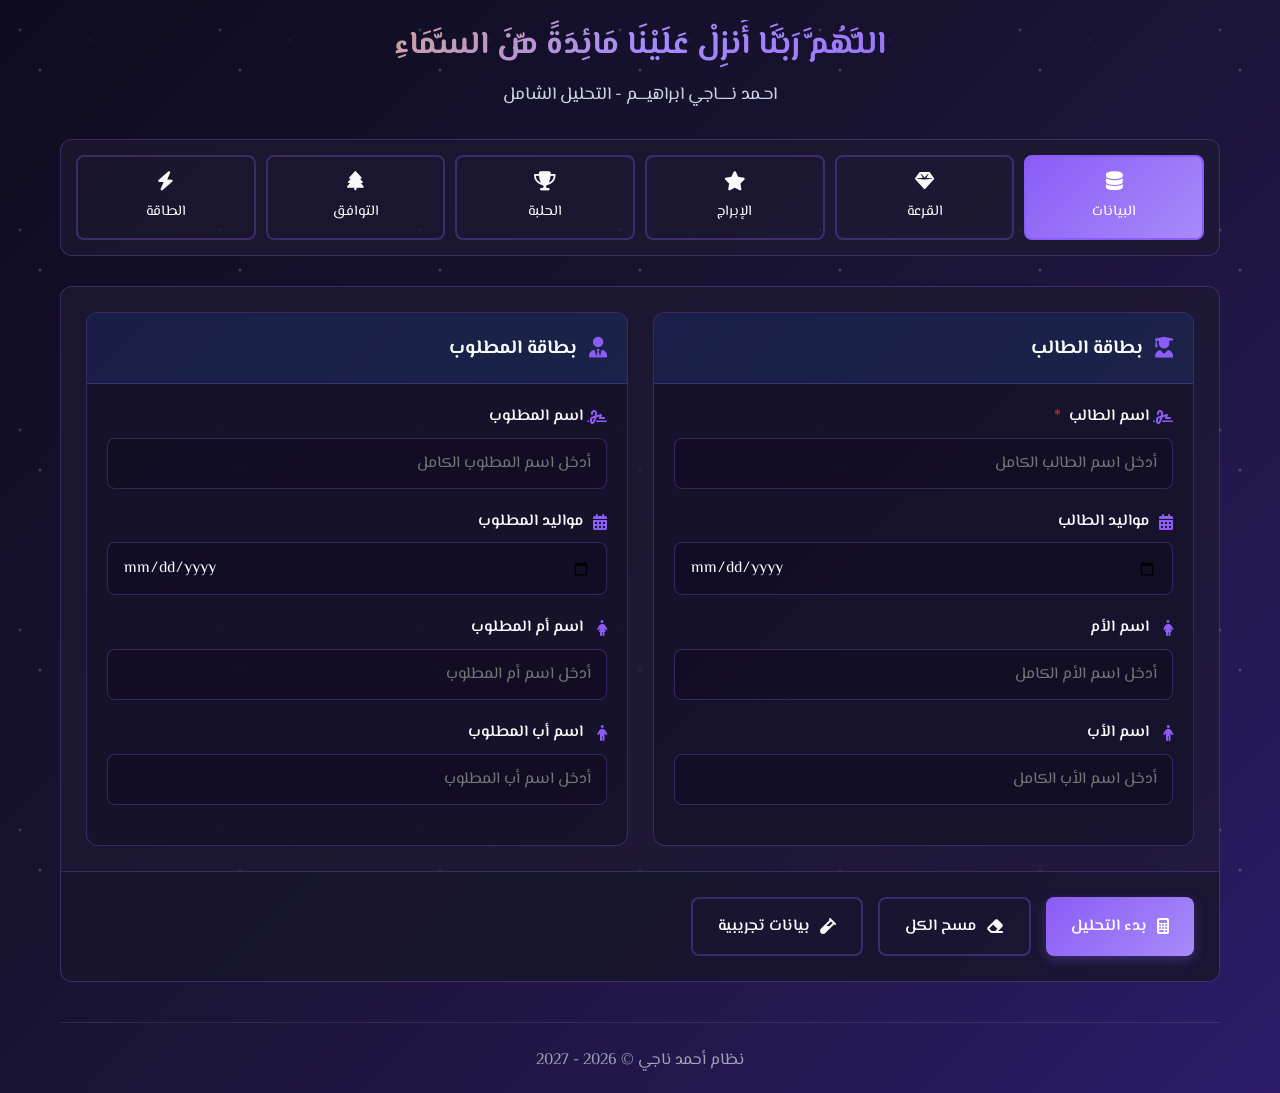
==== commit f4521750: "Add files via upload" ====
--- a/index.html/index.html
+++ b/index.html/index.html
@@ -3,706 +3,219 @@
 <head>
     <meta charset="UTF-8">
     <meta name="viewport" content="width=device-width, initial-scale=1.0">
-    <title>تاروتيون - إدارة المواعيد</title>
+    <title>نظام أحمد ناجي - التحليل الشامل</title>
+    <link href="https://fonts.googleapis.com/css2?family=El+Messiri:wght@400;500;600;700&display=swap" rel="stylesheet">
     <link rel="stylesheet" href="https://cdnjs.cloudflare.com/ajax/libs/font-awesome/6.4.0/css/all.min.css">
-    <link href="https://fonts.googleapis.com/css2?family=El+Messiri:wght@400;500;600;700&display=swap" rel="stylesheet">
-    <style>
-        * {
-            margin: 0;
-            padding: 0;
-            box-sizing: border-box;
-            font-family: 'El Messiri', sans-serif;
-        }
-        
-        :root {
-            --primary: #0F0B1F;
-            --secondary: #1A1435;
-            --accent: #8B5CF6;
-            --accent-light: #A78BFA;
-            --gold: #FBBF24;
-            --gold-light: #FCD34D;
-            --text: #F8FAFC;
-            --text-secondary: #CBD5E1;
-            --card-bg: rgba(30, 27, 51, 0.7);
-            --card-border: rgba(139, 92, 246, 0.3);
-            --glow: 0 0 15px rgba(139, 92, 246, 0.5);
-            --tarot-primary: #1E3A8A;
-            --tarot-secondary: #3B82F6;
-            --tarot-accent: #60A5FA;
-            --horoscope-primary: #065F46;
-            --horoscope-secondary: #10B981;
-            --horoscope-accent: #34D399;
-            --coffee-primary: #5B21B6;
-            --coffee-secondary: #8B5CF6;
-            --coffee-accent: #A78BFA;
-            --dark: #0F172A;
-            --darker: #020617;
-            --light: #F8FAFC;
-        }
-        
-        body {
-            background: linear-gradient(135deg, var(--primary) 0%, var(--secondary) 50%, #2D1B69 100%);
-            color: var(--text);
-            line-height: 1.6;
-            min-height: 100vh;
-            padding: 0;
-            position: relative;
-            overflow-x: hidden;
-        }
-        
-        /* النجوم الخلفية */
-        .stars {
-            position: fixed;
-            top: 0;
-            right: 0;
-            width: 100%;
-            height: 100%;
-            z-index: -2;
-        }
-
-        .star {
-            position: absolute;
-            background: white;
-            border-radius: 50%;
-            animation: twinkle 5s infinite;
-        }
-
-        @keyframes twinkle {
-            0%, 100% { opacity: 0.2; }
-            50% { opacity: 1; }
-        }
-        
-        .container {
-            max-width: 1400px;
-            width: 100%;
-            margin: 0 auto;
-            padding: 20px 15px;
-        }
-        
-        /* الهيدر */
-        .header {
-            text-align: center;
-            margin-bottom: 40px;
-            position: relative;
-            padding: 30px 0 20px;
-        }
-        
-        .logo {
-            font-size: 2.8rem;
-            font-weight: 700;
-            background: linear-gradient(135deg, var(--gold) 0%, var(--accent-light) 50%, var(--accent) 100%);
-            -webkit-background-clip: text;
-            background-clip: text;
-            color: transparent;
-            margin-bottom: 15px;
-            text-shadow: 0 0 20px rgba(139, 92, 246, 0.3);
-            letter-spacing: 2px;
-            position: relative;
-            display: inline-block;
-        }
-
-        .logo::after {
-            content: '';
-            position: absolute;
-            bottom: -8px;
-            right: 0;
-            width: 100%;
-            height: 2px;
-            background: linear-gradient(90deg, transparent, var(--accent), transparent);
-        }
-        
-        .tagline {
-            font-size: 1.2rem;
-            color: var(--text-secondary);
-            font-weight: 400;
-            max-width: 800px;
-            margin: 20px auto 0;
-            line-height: 1.6;
-            position: relative;
-            padding: 0 10px;
-        }
-
-        .tagline::before, .tagline::after {
-            content: "✦";
-            color: var(--gold);
-            margin: 0 10px;
-            font-size: 1rem;
-        }
-        
-        /* نظام التبويبات العمودية */
-        .tabs-vertical-container {
-            display: flex;
-            flex-direction: column;
-            gap: 20px;
-            max-width: 1200px;
-            margin: 0 auto;
-        }
-        
-        .vertical-tab {
-            background: var(--card-bg);
-            border-radius: 20px;
-            box-shadow: 0 8px 25px rgba(0, 0, 0, 0.4);
-            border: 1px solid var(--card-border);
-            overflow: hidden;
-            backdrop-filter: blur(10px);
-            transition: all 0.4s ease;
-            position: relative;
-        }
-
-        .vertical-tab::before {
-            content: '';
-            position: absolute;
-            top: 0;
-            right: 0;
-            width: 100%;
-            height: 100%;
-            background: linear-gradient(135deg, rgba(139, 92, 246, 0.1) 0%, transparent 50%);
-            z-index: -1;
-        }
-
-        .vertical-tab:hover {
-            transform: translateY(-5px);
-            box-shadow: var(--glow), 0 12px 25px rgba(0, 0, 0, 0.5);
-        }
-        
-        .vertical-tab.tarot-tab {
-            border-color: rgba(59, 130, 246, 0.3);
-        }
-        
-        .vertical-tab.horoscope-tab {
-            border-color: rgba(16, 185, 129, 0.3);
-        }
-        
-        .vertical-tab.coffee-tab {
-            border-color: rgba(139, 92, 246, 0.3);
-        }
-        
-        .vertical-tab-header {
-            padding: 20px 15px;
-            cursor: pointer;
-            transition: all 0.3s ease;
-            border-bottom: 1px solid;
-            display: flex;
-            flex-direction: column;
-            gap: 12px;
-            position: relative;
-            overflow: hidden;
-        }
-
-        .vertical-tab-header::before {
-            content: '';
-            position: absolute;
-            top: 0;
-            right: 0;
-            width: 100%;
-            height: 100%;
-            background: linear-gradient(135deg, rgba(139, 92, 246, 0.1) 0%, transparent 100%);
-            z-index: -1;
-        }
-        
-        .vertical-tab.tarot-tab .vertical-tab-header {
-            background: linear-gradient(135deg, rgba(30, 58, 138, 0.3) 0%, rgba(59, 130, 246, 0.15) 100%);
-            border-bottom-color: rgba(59, 130, 246, 0.2);
-        }
-        
-        .vertical-tab.horoscope-tab .vertical-tab-header {
-            background: linear-gradient(135deg, rgba(6, 95, 70, 0.3) 0%, rgba(16, 185, 129, 0.15) 100%);
-            border-bottom-color: rgba(16, 185, 129, 0.2);
-        }
-        
-        .vertical-tab.coffee-tab .vertical-tab-header {
-            background: linear-gradient(135deg, rgba(91, 33, 182, 0.3) 0%, rgba(139, 92, 246, 0.15) 100%);
-            border-bottom-color: rgba(139, 92, 246, 0.2);
-        }
-        
-        .vertical-tab-header.active {
-            background: rgba(255, 255, 255, 0.08) !important;
-            border-bottom-color: transparent;
-            border-radius: 20px 20px 0 0;
-        }
-        
-        .vertical-tab-title {
-            font-size: 1.5rem;
-            font-weight: 700;
-            display: flex;
-            flex-direction: column;
-            align-items: flex-start;
-            gap: 10px;
-            width: 100%;
-        }
-        
-        .vertical-tab.tarot-tab .vertical-tab-title {
-            color: #60A5FA;
-        }
-        
-        .vertical-tab.horoscope-tab .vertical-tab-title {
-            color: #34D399;
-        }
-        
-        .vertical-tab.coffee-tab .vertical-tab-title {
-            color: #A78BFA;
-        }
-        
-        .vertical-tab-title .price-range {
-            font-size: 1.1rem;
-            font-weight: 600;
-            padding: 6px 15px;
-            border-radius: 15px;
-            width: fit-content;
-        }
-        
-        .vertical-tab.tarot-tab .price-range {
-            background: rgba(59, 130, 246, 0.25);
-            color: #BFDBFE;
-        }
-        
-        .vertical-tab.horoscope-tab .price-range {
-            background: rgba(16, 185, 129, 0.25);
-            color: #A7F3D0;
-        }
-        
-        .vertical-tab.coffee-tab .price-range {
-            background: rgba(139, 92, 246, 0.25);
-            color: #DDD6FE;
-        }
-        
-        .vertical-tab-subtitle {
-            font-size: 1rem;
-            color: rgba(248, 250, 252, 0.8);
-            text-align: right;
-            width: 100%;
-        }
-        
-        .vertical-tab-content {
-            padding: 0;
-            max-height: 0;
-            overflow: hidden;
-            transition: all 0.5s ease;
-        }
-        
-        .vertical-tab-content.active {
-            padding: 20px 15px;
-            max-height: 1000px;
-        }
-        
-        /* الحقول الأفقية الجديدة */
-        .service-fields {
-            display: flex;
-            flex-direction: column;
-            gap: 12px;
-            width: 100%;
-        }
-        
-        .service-field {
-            background: rgba(20, 18, 40, 0.7);
-            border: 1px solid rgba(139, 92, 246, 0.2);
-            border-radius: 12px;
-            padding: 15px;
-            transition: all 0.3s ease;
-            position: relative;
-            overflow: hidden;
-            box-shadow: 0 3px 10px rgba(0, 0, 0, 0.2);
-            backdrop-filter: blur(5px);
-            display: flex;
-            justify-content: space-between;
-            align-items: center;
-            gap: 15px;
-            min-height: auto;
-        }
-
-        .service-field::before {
-            content: '';
-            position: absolute;
-            top: 0;
-            right: 0;
-            width: 100%;
-            height: 100%;
-            background: linear-gradient(135deg, rgba(139, 92, 246, 0.1) 0%, transparent 50%);
-            z-index: -1;
-        }
-        
-        .tarot-tab .service-field {
-            border-color: rgba(59, 130, 246, 0.25);
-        }
-        
-        .horoscope-tab .service-field {
-            border-color: rgba(16, 185, 129, 0.25);
-        }
-        
-        .coffee-tab .service-field {
-            border-color: rgba(139, 92, 246, 0.25);
-        }
-        
-        .service-field:hover {
-            transform: translateY(-3px);
-            box-shadow: var(--glow), 0 5px 15px rgba(0, 0, 0, 0.3);
-            border-color: rgba(139, 92, 246, 0.4);
-        }
-        
-        .service-field.featured {
-            border-width: 2px;
-            background: rgba(30, 27, 51, 0.9);
-        }
-        
-        .field-content {
-            display: flex;
-            flex-direction: column;
-            gap: 5px;
-            flex: 1;
-        }
-        
-        .field-title {
-            font-size: 1.1rem;
-            font-weight: 700;
-            margin: 0;
-        }
-        
-        .tarot-tab .field-title {
-            color: #93C5FD;
-        }
-        
-        .horoscope-tab .field-title {
-            color: #6EE7B7;
-        }
-        
-        .coffee-tab .field-title {
-            color: #C4B5FD;
-        }
-        
-        .field-description {
-            font-size: 0.9rem;
-            color: rgba(248, 250, 252, 0.8);
-            margin: 0;
-        }
-        
-        .field-details {
-            display: flex;
-            align-items: center;
-            gap: 15px;
-            flex-shrink: 0;
-        }
-        
-        .field-duration {
-            font-size: 0.9rem;
-            display: flex;
-            align-items: center;
-            gap: 5px;
-            padding: 5px 10px;
-            border-radius: 8px;
-        }
-        
-        .tarot-tab .field-duration {
-            background: rgba(59, 130, 246, 0.15);
-            color: #BFDBFE;
-        }
-        
-        .horoscope-tab .field-duration {
-            background: rgba(16, 185, 129, 0.15);
-            color: #A7F3D0;
-        }
-        
-        .coffee-tab .field-duration {
-            background: rgba(139, 92, 246, 0.15);
-            color: #DDD6FE;
-        }
-        
-        .field-price {
-            font-size: 1.3rem;
-            font-weight: 700;
-            min-width: 70px;
-            text-align: left;
-        }
-        
-        .tarot-tab .field-price {
-            color: #60A5FA;
-        }
-        
-        .horoscope-tab .field-price {
-            color: #34D399;
-        }
-        
-        .coffee-tab .field-price {
-            color: #A78BFA;
-        }
-        
-        /* الفوتر */
-        .footer {
-            text-align: center;
-            margin-top: 50px;
-            padding-top: 30px;
-            border-top: 1px solid rgba(255, 255, 255, 0.1);
-            position: relative;
-        }
-
-        .footer::before {
-            content: '';
-            position: absolute;
-            top: 0;
-            right: 0;
-            width: 100%;
-            height: 1px;
-            background: linear-gradient(90deg, transparent, var(--accent), transparent);
-        }
-        
-        .footer-text {
-            color: rgba(248, 250, 252, 0.6);
-            font-size: 1rem;
-        }
-        
-        /* تحسينات للشاشات الكبيرة */
-        @media (min-width: 768px) {
-            .container {
-                padding: 30px 20px;
-            }
-            
-            .header {
-                margin-bottom: 50px;
-                padding: 40px 0 30px;
-            }
-            
-            .logo {
-                font-size: 3.5rem;
-                letter-spacing: 3px;
-            }
-            
-            .tagline {
-                font-size: 1.4rem;
-            }
-            
-            .vertical-tab-header {
-                padding: 25px;
-                flex-direction: row;
-                justify-content: space-between;
-                align-items: center;
-                gap: 20px;
-            }
-            
-            .vertical-tab-title {
-                font-size: 1.8rem;
-                flex-direction: row;
-                align-items: center;
-                gap: 15px;
-                width: auto;
-            }
-            
-            .vertical-tab-title .price-range {
-                font-size: 1.2rem;
-                padding: 8px 20px;
-            }
-            
-            .vertical-tab-subtitle {
-                font-size: 1.1rem;
-                text-align: left;
-                width: auto;
-            }
-            
-            .vertical-tab-content.active {
-                padding: 25px;
-            }
-            
-            .service-fields {
-                gap: 15px;
-            }
-            
-            .service-field {
-                padding: 18px 20px;
-            }
-            
-            .field-content {
-                flex-direction: row;
-                align-items: center;
-                gap: 20px;
-            }
-            
-            .field-title {
-                font-size: 1.2rem;
-                min-width: 120px;
-            }
-            
-            .field-description {
-                font-size: 1rem;
-            }
-            
-            .field-price {
-                font-size: 1.5rem;
-                min-width: 80px;
-            }
-        }
-
-        @media (min-width: 1024px) {
-            .logo {
-                font-size: 4.5rem;
-            }
-            
-            .service-field {
-                padding: 20px 25px;
-            }
-        }
-
-        /* تأثيرات إضافية */
-        .floating {
-            animation: floating 6s ease-in-out infinite;
-        }
-
-        @keyframes floating {
-            0%, 100% { transform: translateY(0); }
-            50% { transform: translateY(-8px); }
-        }
-    </style>
+    <link rel="stylesheet" href="styles.css">
 </head>
 <body>
-    <!-- النجوم الخلفية -->
-    <div class="stars" id="stars"></div>
+    <div class="stars-background"></div>
 
     <div class="container">
         <div class="header">
-            <h1 class="logo floating">A.N.I</h1>
-            <p class="tagline">تـــــــاروتـــــيــون</p>
+            <h1 class="logo">اللَّهُمَّ رَبَّنَا أَنزِلْ عَلَيْنَا مَائِدَةً مِّنَ السَّمَاءِ</h1>
+            <p class="tagline">احـمد نــــاجي ابراهيـــم - التحليل الشامل</p>
         </div>
 
-        <div class="tabs-vertical-container">
-            <!-- تبويب الكشف - أزرق -->
-            <div class="vertical-tab tarot-tab">
-                <div class="vertical-tab-header">
-                    <div class="vertical-tab-title">
-                        <span>كـــشف</span>
-                        <span class="price-range">25$ - 75$</span>
-                    </div>
-                </div>
-                <div class="vertical-tab-content">
-                    <div class="service-fields">
-                        <div class="service-field">
-                            <div class="field-content">
-                                <h3 class="field-title">كـــشف مـبدئـي</h3>
-                            </div>
-                            <div class="field-details">
-                                <div class="field-duration">
-                                    <i class="far fa-clock"></i> 15 دقيقة
-                                </div>
-                                <div class="field-price">25 $</div>
-                            </div>
+        <!-- تنقل بسيط وعملي -->
+        <nav class="main-nav">
+            <button class="nav-btn active" data-target="input-data">
+                <i class="fas fa-database"></i>
+                <span>البيانات</span>
+            </button>
+            <button class="nav-btn" data-target="system4">
+                <i class="fas fa-gem"></i>
+                <span>القرعة</span>
+            </button>
+            <button class="nav-btn" data-target="zodiac">
+                <i class="fas fa-star"></i>
+                <span>الإبراج</span>
+            </button>
+            <button class="nav-btn" data-target="dominance">
+                <i class="fas fa-trophy"></i>
+                <span>الحلبة</span>
+            </button>
+            <button class="nav-btn" data-target="compatibility">
+                <i class="fas fa-tree"></i>
+                <span>التوافق</span>
+            </button>
+            <button class="nav-btn" data-target="energy">
+                <i class="fas fa-bolt"></i>
+                <span>الطاقة</span>
+            </button>
+        </nav>
+
+        <!-- المحتوى الرئيسي -->
+        <div class="main-content">
+            <!-- قسم بيانات الإدخال -->
+            <div class="content-section active" id="input-data">
+                <div class="input-cards">
+                    <div class="input-card">
+                        <div class="card-header">
+                            <i class="fas fa-user-graduate"></i>
+                            <h3>بطاقة الطالب</h3>
+                        </div>
+                        <div class="card-body">
+                            <div class="form-group">
+                                <label for="studentName" class="input-label required">
+                                    <i class="fas fa-signature"></i>
+                                    اسم الطالب
+                                </label>
+                                <input type="text" id="studentName" class="input-field" placeholder="أدخل اسم الطالب الكامل">
+                            </div>
+
+                            <div class="form-group">
+                                <label for="studentBirth" class="input-label">
+                                    <i class="fas fa-calendar-alt"></i>
+                                    مواليد الطالب
+                                </label>
+                                <input type="date" id="studentBirth" class="input-field">
+                            </div>
+
+                            <div class="form-group">
+                                <label for="motherName" class="input-label">
+                                    <i class="fas fa-female"></i>
+                                    اسم الأم
+                                </label>
+                                <input type="text" id="motherName" class="input-field" placeholder="أدخل اسم الأم الكامل">
+                            </div>
+
+                            <div class="form-group">
+                                <label for="fatherName" class="input-label">
+                                    <i class="fas fa-male"></i>
+                                    اسم الأب
+                                </label>
+                                <input type="text" id="fatherName" class="input-field" placeholder="أدخل اسم الأب الكامل">
+                            </div>
+                        </div>
+                    </div>
+
+                    <div class="input-card">
+                        <div class="card-header">
+                            <i class="fas fa-user-tie"></i>
+                            <h3>بطاقة المطلوب</h3>
+                        </div>
+                        <div class="card-body">
+                            <div class="form-group">
+                                <label for="targetName" class="input-label">
+                                    <i class="fas fa-signature"></i>
+                                    اسم المطلوب
+                                </label>
+                                <input type="text" id="targetName" class="input-field" placeholder="أدخل اسم المطلوب الكامل">
+                            </div>
+
+                            <div class="form-group">
+                                <label for="targetBirth" class="input-label">
+                                    <i class="fas fa-calendar-alt"></i>
+                                    مواليد المطلوب
+                                </label>
+                                <input type="date" id="targetBirth" class="input-field">
+                            </div>
+
+                            <div class="form-group">
+                                <label for="targetMotherName" class="input-label">
+                                    <i class="fas fa-female"></i>
+                                    اسم أم المطلوب
+                                </label>
+                                <input type="text" id="targetMotherName" class="input-field" placeholder="أدخل اسم أم المطلوب">
+                            </div>
+
+                            <div class="form-group">
+                                <label for="targetFatherName" class="input-label">
+                                    <i class="fas fa-male"></i>
+                                    اسم أب المطلوب
+                                </label>
+                                <input type="text" id="targetFatherName" class="input-field" placeholder="أدخل اسم أب المطلوب">
+                            </div>
+                        </div>
+                    </div>
+                </div>
+
+                <div class="action-buttons">
+                    <button class="btn btn-primary" id="calculateBtn">
+                        <i class="fas fa-calculator"></i>
+                        بدء التحليل
+                    </button>
+                    <button class="btn btn-outline" id="clearBtn">
+                        <i class="fas fa-eraser"></i>
+                        مسح الكل
+                    </button>
+                    <button class="btn btn-outline" id="sampleBtn">
+                        <i class="fas fa-vial"></i>
+                        بيانات تجريبية
+                    </button>
+                </div>
+            </div>
+
+            <!-- باقي الأقسام بنفس الهيكل -->
+            <div class="content-section" id="system4">
+                <div class="section-header">
+                    <h2><i class="fas fa-gem"></i> نظام القرعة</h2>
+                    <p>تحليل الأحجار والنتائج القرآنية</p>
+                </div>
+                <div class="results-content" id="system4Content"></div>
+            </div>
+
+            <div class="content-section" id="zodiac">
+                <div class="section-header">
+                    <h2><i class="fas fa-star"></i> تحليل الإبراج</h2>
+                    <p>التحليل الفلكي والتنبؤات</p>
+                </div>
+                <div class="results-content" id="zodiacContent"></div>
+            </div>
+
+            <div class="content-section" id="dominance">
+                <div class="section-header">
+                    <h2><i class="fas fa-trophy"></i> تحليل الحلبة</h2>
+                    <p>تحليل الهيمنة والتفوق</p>
+                </div>
+                <div class="results-content" id="dominanceContent"></div>
+            </div>
+
+            <div class="content-section" id="compatibility">
+                <div class="section-header">
+                    <h2><i class="fas fa-tree"></i> شجرة التوافق</h2>
+                    <p>تحليل التوافق والتناغم</p>
+                </div>
+                <div class="results-content" id="compatibilityContent">
+                    <div class="compatibility-grid">
+                        <div class="compatibility-column">
+                            <h3><i class="fas fa-text-height"></i> الجمل الكبير</h3>
+                            <div id="largeCompatibilityResults"></div>
+                        </div>
+                        <div class="compatibility-column">
+                            <h3><i class="fas fa-text-width"></i> الجمل الصغير</h3>
+                            <div id="smallCompatibilityResults"></div>
+                        </div>
+                    </div>
+                </div>
+            </div>
+
+            <div class="content-section" id="energy">
+                <div class="section-header">
+                    <h2><i class="fas fa-bolt"></i> شجرة الطاقة</h2>
+                    <p>تحليل الطاقة والتوقيتات</p>
+                </div>
+                <div class="results-content" id="energyContent">
+                    <div class="energy-tabs">
+                        <button class="energy-tab active" data-type="days">تحليل الأيام</button>
+                        <button class="energy-tab" data-type="months">تحليل الأشهر</button>
+                    </div>
+                    
+                    <div class="energy-results">
+                        <div class="energy-section">
+                            <h3><i class="fas fa-female"></i> الطالب مع الأم</h3>
+                            <div class="energy-grid" id="motherEnergyResults"></div>
                         </div>
                         
-                        <div class="service-field featured">
-                            <div class="field-content">
-                                <h3 class="field-title">كـــشف مفــصل</h3>
-                            </div>
-                            <div class="field-details">
-                                <div class="field-duration">
-                                    <i class="far fa-clock"></i> 30 دقيقة
-                                </div>
-                                <div class="field-price">50 $</div>
-                            </div>
+                        <div class="energy-section">
+                            <h3><i class="fas fa-male"></i> الطالب مع الأب</h3>
+                            <div class="energy-grid" id="fatherEnergyResults"></div>
                         </div>
                         
-                        <div class="service-field">
-                            <div class="field-content">
-                                <h3 class="field-title">كـــشف كـامـل</h3>
-                            </div>
-                            <div class="field-details">
-                                <div class="field-duration">
-                                    <i class="far fa-clock"></i> 45 دقيقة
-                                </div>
-                                <div class="field-price">75 $</div>
-                            </div>
-                        </div>
-                    </div>
-                </div>
-            </div>
-            
-            <!-- تبويب القراءة - أخضر -->
-            <div class="vertical-tab horoscope-tab">
-                <div class="vertical-tab-header">
-                    <div class="vertical-tab-title">
-                        <span>قـــراءة</span>
-                        <span class="price-range">50$ - 300$</span>
-                    </div>
-                </div>
-                <div class="vertical-tab-content">
-                    <div class="service-fields">
-                        <div class="service-field">
-                            <div class="field-content">
-                                <h3 class="field-title">تــــاروت</h3>
-                            </div>
-                            <div class="field-details">
-                                <div class="field-duration">
-                                    <i class="far fa-clock"></i> 30 دقيقة
-                                </div>
-                                <div class="field-price">50 $</div>
-                            </div>
-                        </div>
-                        
-                        <div class="service-field featured">
-                            <div class="field-content">
-                                <h3 class="field-title">فــــنجان</h3>
-                            </div>
-                            <div class="field-details">
-                                <div class="field-duration">
-                                    <i class="far fa-clock"></i> 45 دقيقة
-                                </div>
-                                <div class="field-price">90 $</div>
-                            </div>
-                        </div>
-                        
-                        <div class="service-field">
-                            <div class="field-content">
-                                <h3 class="field-title">الـــرمل</h3>
-                            </div>
-                            <div class="field-details">
-                                <div class="field-duration">
-                                    <i class="far fa-clock"></i> 90 دقيقة
-                                </div>
-                                <div class="field-price">300 $</div>
-                            </div>
-                        </div>
-                    </div>
-                </div>
-            </div>
-            
-            <!-- تبويب الرصد - بنفسجي -->
-            <div class="vertical-tab coffee-tab">
-                <div class="vertical-tab-header">
-                    <div class="vertical-tab-title">
-                        <span>- VIP -</span>
-                        <span class="price-range">200$ - 800$</span>
-                    </div>
-                </div>
-                <div class="vertical-tab-content">
-                    <div class="service-fields">
-                        <div class="service-field">
-                            <div class="field-content">
-                                <h3 class="field-title">خريطة الطاقة</h3>
-                            </div>
-                            <div class="field-details">
-                                <div class="field-duration">
-                                    <i class="far fa-clock"></i> 60 دقيقة
-                                </div>
-                                <div class="field-price">200 $</div>
-                            </div>
-                        </div>
-                        
-                        <div class="service-field">
-                            <div class="field-content">
-                                <h3 class="field-title">إسقاط نجمي</h3>
-                            </div>
-                            <div class="field-details">
-                                <div class="field-duration">
-                                    <i class="far fa-clock"></i> توقيت خاص
-                                </div>
-                                <div class="field-price">500 $</div>
-                            </div>
-                        </div>
-                        
-                        <div class="service-field featured">
-                            <div class="field-content">
-                                <h3 class="field-title">الـرصـــد</h3>
-                            </div>
-                            <div class="field-details">
-                                <div class="field-duration">
-                                    <i class="far fa-clock"></i> 3 ايام
-                                </div>
-                                <div class="field-price">800 $</div>
-                            </div>
+                        <div class="energy-section">
+                            <h3><i class="fas fa-users"></i> الطالب مع الوالدين</h3>
+                            <div class="energy-grid" id="parentsEnergyResults"></div>
                         </div>
                     </div>
                 </div>
@@ -710,59 +223,11 @@
         </div>
         
         <div class="footer">
-            <p class="footer-text">تاروتيون © 2026 - جميع الحقوق محفوظة</p>
+            <p class="footer-text">نظام أحمد ناجي © 2026 - 2027</p>
         </div>
     </div>
 
-    <script>
-        // إنشاء النجوم العشوائية
-        function createStars() {
-            const starsContainer = document.getElementById('stars');
-            const starsCount = 150;
-            
-            for (let i = 0; i < starsCount; i++) {
-                const star = document.createElement('div');
-                star.classList.add('star');
-                
-                const size = Math.random() * 2;
-                const posX = Math.random() * 100;
-                const posY = Math.random() * 100;
-                const delay = Math.random() * 5;
-                
-                star.style.width = `${size}px`;
-                star.style.height = `${size}px`;
-                star.style.right = `${posX}%`;
-                star.style.top = `${posY}%`;
-                star.style.animationDelay = `${delay}s`;
-                
-                starsContainer.appendChild(star);
-            }
-        }
-
-        // تفعيل التبويبات العمودية
-        document.querySelectorAll('.vertical-tab-header').forEach(header => {
-            header.addEventListener('click', () => {
-                const tab = header.parentElement;
-                const content = tab.querySelector('.vertical-tab-content');
-                
-                // إغلاق جميع التبويبات الأخرى
-                document.querySelectorAll('.vertical-tab').forEach(otherTab => {
-                    if (otherTab !== tab) {
-                        otherTab.querySelector('.vertical-tab-header').classList.remove('active');
-                        otherTab.querySelector('.vertical-tab-content').classList.remove('active');
-                    }
-                });
-                
-                // تبديل حالة التبويب الحالي
-                header.classList.toggle('active');
-                content.classList.toggle('active');
-            });
-        });
-
-        // تهيئة النجوم عند تحميل الصفحة
-        document.addEventListener('DOMContentLoaded', function() {
-            createStars();
-        });
-    </script>
+    <script src="systems.js"></script>
+    <script src="app.js"></script>
 </body>
 </html>
--- a/index.html/styles.css
+++ b/index.html/styles.css
@@ -0,0 +1,953 @@
+:root {
+    --primary: #0F0B1F;
+    --secondary: #1A1435;
+    --accent: #8B5CF6;
+    --accent-light: #A78BFA;
+    --gold: #FBBF24;
+    --gold-light: #FCD34D;
+    --text: #F8FAFC;
+    --text-secondary: #CBD5E1;
+    --card-bg: rgba(30, 27, 51, 0.7);
+    --card-border: rgba(139, 92, 246, 0.3);
+    --glow: 0 0 15px rgba(139, 92, 246, 0.5);
+    --success-color: #059669;
+    --danger-color: #dc2626;
+    --warning-color: #d97706;
+    --info-color: #0ea5e9;
+}
+
+* {
+    margin: 0;
+    padding: 0;
+    box-sizing: border-box;
+    font-family: 'El Messiri', sans-serif;
+}
+
+body {
+    background: linear-gradient(135deg, var(--primary) 0%, var(--secondary) 50%, #2D1B69 100%);
+    color: var(--text);
+    line-height: 1.6;
+    min-height: 100vh;
+}
+
+.stars-background {
+    position: fixed;
+    top: 0;
+    right: 0;
+    width: 100%;
+    height: 100%;
+    background: 
+        radial-gradient(2px 2px at 20px 30px, #eee, transparent),
+        radial-gradient(2px 2px at 40px 70px, #fff, transparent),
+        radial-gradient(1px 1px at 90px 40px, #ddd, transparent);
+    background-size: 200px 200px;
+    z-index: -1;
+    opacity: 0.3;
+}
+
+.container {
+    max-width: 1200px;
+    margin: 0 auto;
+    padding: 20px;
+}
+
+.header {
+    text-align: center;
+    margin-bottom: 30px;
+}
+
+.logo {
+    font-size: 2rem;
+    font-weight: 700;
+    background: linear-gradient(135deg, var(--gold) 0%, var(--accent-light) 50%, var(--accent) 100%);
+    -webkit-background-clip: text;
+    background-clip: text;
+    color: transparent;
+    margin-bottom: 10px;
+}
+
+.tagline {
+    color: var(--text-secondary);
+    font-size: 1.1rem;
+}
+
+/* التنقل الرئيسي */
+.main-nav {
+    display: grid;
+    grid-template-columns: repeat(auto-fit, minmax(120px, 1fr));
+    gap: 10px;
+    margin-bottom: 30px;
+    background: var(--card-bg);
+    padding: 15px;
+    border-radius: 12px;
+    border: 1px solid var(--card-border);
+}
+
+.nav-btn {
+    background: transparent;
+    border: 2px solid var(--card-border);
+    color: var(--text);
+    padding: 15px 10px;
+    border-radius: 8px;
+    cursor: pointer;
+    display: flex;
+    flex-direction: column;
+    align-items: center;
+    gap: 8px;
+    transition: all 0.3s ease;
+    font-size: 0.9rem;
+}
+
+.nav-btn:hover {
+    background: rgba(139, 92, 246, 0.1);
+    border-color: var(--accent);
+    transform: translateY(-2px);
+}
+
+.nav-btn.active {
+    background: linear-gradient(135deg, var(--accent), var(--accent-light));
+    color: white;
+    border-color: var(--accent);
+}
+
+.nav-btn i {
+    font-size: 1.2rem;
+}
+
+/* المحتوى الرئيسي */
+.main-content {
+    background: var(--card-bg);
+    border-radius: 12px;
+    border: 1px solid var(--card-border);
+    overflow: hidden;
+}
+
+.content-section {
+    display: none;
+}
+
+.content-section.active {
+    display: block;
+}
+
+/* رأس القسم */
+.section-header {
+    background: linear-gradient(135deg, var(--accent), var(--accent-light));
+    color: white;
+    padding: 25px;
+    border-bottom: 1px solid var(--card-border);
+}
+
+.section-header h2 {
+    font-size: 1.5rem;
+    display: flex;
+    align-items: center;
+    gap: 12px;
+    margin-bottom: 8px;
+}
+
+.section-header p {
+    opacity: 0.9;
+}
+
+/* بطاقات الإدخال */
+.input-cards {
+    display: grid;
+    grid-template-columns: repeat(auto-fit, minmax(400px, 1fr));
+    gap: 25px;
+    padding: 25px;
+}
+
+.input-card {
+    background: rgba(20, 18, 40, 0.7);
+    border: 1px solid var(--card-border);
+    border-radius: 12px;
+    overflow: hidden;
+    transition: all 0.3s ease;
+}
+
+.input-card:hover {
+    transform: translateY(-3px);
+    box-shadow: var(--glow);
+}
+
+.card-header {
+    background: linear-gradient(135deg, rgba(30, 58, 138, 0.3), rgba(59, 130, 246, 0.15));
+    padding: 20px;
+    border-bottom: 1px solid var(--card-border);
+    display: flex;
+    align-items: center;
+    gap: 12px;
+}
+
+.card-header i {
+    color: var(--accent);
+    font-size: 1.3rem;
+}
+
+.card-header h3 {
+    font-size: 1.2rem;
+    color: var(--text);
+}
+
+.card-body {
+    padding: 20px;
+}
+
+.form-group {
+    margin-bottom: 20px;
+}
+
+.input-label {
+    display: block;
+    font-weight: 600;
+    margin-bottom: 8px;
+    color: var(--text);
+    display: flex;
+    align-items: center;
+    gap: 8px;
+}
+
+.input-label i {
+    color: var(--accent);
+    width: 16px;
+}
+
+.required::after {
+    content: " *";
+    color: var(--danger-color);
+}
+
+.input-field {
+    width: 100%;
+    padding: 12px 15px;
+    border: 1px solid var(--card-border);
+    border-radius: 8px;
+    font-size: 1rem;
+    background: rgba(15, 11, 31, 0.5);
+    color: var(--text);
+    transition: all 0.3s ease;
+}
+
+.input-field:focus {
+    outline: none;
+    border-color: var(--accent);
+    box-shadow: 0 0 0 3px rgba(139, 92, 246, 0.1);
+}
+
+/* أزرار الإجراءات */
+.action-buttons {
+    display: flex;
+    gap: 15px;
+    padding: 25px;
+    border-top: 1px solid var(--card-border);
+    background: rgba(20, 18, 40, 0.5);
+    flex-wrap: wrap;
+}
+
+.btn {
+    padding: 15px 25px;
+    border: none;
+    border-radius: 8px;
+    font-family: inherit;
+    font-weight: 600;
+    cursor: pointer;
+    display: inline-flex;
+    align-items: center;
+    gap: 10px;
+    transition: all 0.3s ease;
+    font-size: 1rem;
+}
+
+.btn-primary {
+    background: linear-gradient(135deg, var(--accent), var(--accent-light));
+    color: white;
+    box-shadow: 0 4px 12px rgba(139, 92, 246, 0.3);
+}
+
+.btn-primary:hover {
+    transform: translateY(-2px);
+    box-shadow: 0 6px 16px rgba(139, 92, 246, 0.4);
+}
+
+.btn-outline {
+    background: transparent;
+    border: 2px solid var(--card-border);
+    color: var(--text);
+}
+
+.btn-outline:hover {
+    background: var(--card-border);
+    transform: translateY(-2px);
+}
+
+/* محتوى النتائج */
+.results-content {
+    padding: 25px;
+}
+
+/* نظام القرعة */
+.stones-container {
+    display: grid;
+    grid-template-columns: repeat(auto-fit, minmax(150px, 1fr));
+    gap: 20px;
+    margin: 25px 0;
+}
+
+.stone-card {
+    background: rgba(20, 18, 40, 0.7);
+    padding: 20px;
+    border-radius: 10px;
+    border: 1px solid var(--card-border);
+    text-align: center;
+    transition: all 0.3s ease;
+}
+
+.stone-card:hover {
+    transform: translateY(-3px);
+    box-shadow: var(--glow);
+}
+
+.stone-name {
+    font-weight: 600;
+    margin-bottom: 10px;
+    color: var(--text);
+}
+
+.stone-char {
+    font-size: 2.5rem;
+    font-weight: 800;
+    color: var(--accent);
+    margin: 10px 0;
+}
+
+.stone-type {
+    font-size: 0.9rem;
+    color: var(--text-secondary);
+}
+
+.final-sequence {
+    font-size: 2rem;
+    font-weight: 800;
+    margin: 25px 0;
+    padding: 20px;
+    background: rgba(20, 18, 40, 0.7);
+    border-radius: 10px;
+    border: 2px solid var(--accent);
+    text-align: center;
+}
+
+.quran-result {
+    margin-top: 25px;
+    padding: 20px;
+    background: linear-gradient(135deg, rgba(220, 252, 231, 0.1), rgba(187, 247, 208, 0.1));
+    border-radius: 10px;
+    border: 2px solid var(--success-color);
+    text-align: center;
+}
+
+.quran-reference {
+    font-size: 1rem;
+    font-weight: 700;
+    color: var(--success-color);
+    margin-bottom: 10px;
+}
+
+.quran-text {
+    font-size: 1.1rem;
+    font-weight: 600;
+    color: var(--success-color);
+    line-height: 1.6;
+}
+
+/* الإبراج */
+.zodiac-grid {
+    display: grid;
+    grid-template-columns: repeat(auto-fit, minmax(300px, 1fr));
+    gap: 25px;
+    margin-bottom: 25px;
+}
+
+.zodiac-card {
+    background: rgba(20, 18, 40, 0.7);
+    border-radius: 10px;
+    padding: 20px;
+    border: 1px solid var(--card-border);
+}
+
+.zodiac-person {
+    font-size: 1.1rem;
+    font-weight: 700;
+    color: var(--accent);
+    margin-bottom: 15px;
+    padding-bottom: 12px;
+    border-bottom: 1px solid var(--card-border);
+}
+
+.zodiac-details {
+    display: grid;
+    grid-template-columns: 1fr 1fr;
+    gap: 15px;
+}
+
+.zodiac-detail {
+    display: flex;
+    flex-direction: column;
+    gap: 8px;
+}
+
+.zodiac-label {
+    font-weight: 600;
+    color: var(--text);
+    opacity: 0.8;
+    font-size: 0.9rem;
+}
+
+.zodiac-value {
+    font-weight: 700;
+    color: var(--accent);
+}
+
+.compatibility-result {
+    background: linear-gradient(135deg, rgba(254, 243, 199, 0.1), rgba(245, 158, 11, 0.1));
+    padding: 20px;
+    border-radius: 10px;
+    border: 2px solid var(--warning-color);
+    text-align: center;
+}
+
+.compatibility-title {
+    font-size: 1.1rem;
+    font-weight: 700;
+    color: var(--warning-color);
+    margin-bottom: 12px;
+}
+
+.compatibility-text {
+    color: var(--warning-color);
+    line-height: 1.5;
+}
+
+/* الحلبة */
+.dominance-grid {
+    display: grid;
+    grid-template-columns: repeat(auto-fit, minmax(250px, 1fr));
+    gap: 25px;
+    margin-bottom: 25px;
+}
+
+.dominance-player {
+    text-align: center;
+    padding: 20px;
+    background: rgba(20, 18, 40, 0.7);
+    border-radius: 10px;
+    border: 2px solid var(--card-border);
+    transition: all 0.3s ease;
+}
+
+.dominance-player.winner {
+    border-color: var(--success-color);
+    background: linear-gradient(135deg, rgba(220, 252, 231, 0.1), rgba(187, 247, 208, 0.1));
+}
+
+.dominance-player.loser {
+    border-color: var(--danger-color);
+    background: linear-gradient(135deg, rgba(254, 202, 202, 0.1), rgba(252, 165, 165, 0.1));
+}
+
+.player-role {
+    font-weight: 600;
+    margin-bottom: 10px;
+    color: var(--text);
+    opacity: 0.8;
+}
+
+.player-name {
+    font-size: 1.1rem;
+    font-weight: 700;
+    color: var(--accent);
+    margin-bottom: 12px;
+}
+
+.player-number {
+    font-size: 2.2rem;
+    font-weight: 800;
+    color: var(--text);
+    margin-bottom: 12px;
+}
+
+.player-status {
+    font-size: 0.9rem;
+    font-weight: 600;
+    padding: 8px 20px;
+    border-radius: 20px;
+    display: inline-block;
+}
+
+.status-dominant {
+    background: var(--success-color);
+    color: white;
+}
+
+.status-dominated {
+    background: var(--danger-color);
+    color: white;
+}
+
+.dominance-final {
+    background: linear-gradient(135deg, var(--accent), var(--accent-light));
+    padding: 20px;
+    border-radius: 10px;
+    text-align: center;
+    color: white;
+}
+
+.final-result {
+    font-size: 1.2rem;
+    font-weight: 700;
+    margin-bottom: 10px;
+}
+
+.final-description {
+    opacity: 0.9;
+}
+
+/* التوافق */
+.compatibility-grid {
+    display: grid;
+    grid-template-columns: 1fr 1fr;
+    gap: 25px;
+    margin-top: 25px;
+}
+
+.compatibility-column {
+    background: rgba(20, 18, 40, 0.7);
+    border: 1px solid var(--card-border);
+    border-radius: 12px;
+    overflow: hidden;
+}
+
+.compatibility-column h3 {
+    background: linear-gradient(135deg, var(--accent), var(--accent-light));
+    color: white;
+    padding: 20px;
+    margin: 0;
+    display: flex;
+    align-items: center;
+    gap: 12px;
+    font-size: 1.2rem;
+}
+
+.compatibility-item {
+    padding: 20px;
+    border-bottom: 1px solid var(--card-border);
+    transition: all 0.3s ease;
+}
+
+.compatibility-item:hover {
+    background: rgba(139, 92, 246, 0.05);
+}
+
+.compatibility-item:last-child {
+    border-bottom: none;
+}
+
+.item-header {
+    display: flex;
+    justify-content: space-between;
+    align-items: center;
+    margin-bottom: 15px;
+    padding-bottom: 12px;
+    border-bottom: 1px solid var(--card-border);
+}
+
+.item-title {
+    font-size: 1.1rem;
+    font-weight: 700;
+    color: var(--accent);
+}
+
+.item-percentage {
+    background: var(--accent);
+    color: white;
+    padding: 8px 16px;
+    border-radius: 20px;
+    font-weight: 600;
+}
+
+.systems-compact {
+    display: flex;
+    flex-direction: column;
+    gap: 15px;
+}
+
+.system-row {
+    display: flex;
+    justify-content: space-between;
+    align-items: center;
+    padding: 10px 0;
+    border-bottom: 1px dashed var(--card-border);
+}
+
+.system-row:last-child {
+    border-bottom: none;
+}
+
+.system-info {
+    display: flex;
+    flex-direction: column;
+    gap: 6px;
+    flex: 1;
+}
+
+.system-name {
+    font-weight: 600;
+    color: var(--text);
+    display: flex;
+    align-items: center;
+    gap: 8px;
+}
+
+.system-description {
+    font-size: 0.9rem;
+    color: var(--text-secondary);
+    line-height: 1.4;
+}
+
+.system-values {
+    display: flex;
+    flex-direction: column;
+    align-items: flex-end;
+    gap: 4px;
+}
+
+.system-percent {
+    font-weight: 700;
+}
+
+.system-original {
+    color: var(--accent);
+}
+
+.system-normalized {
+    color: var(--success-color);
+}
+
+.system-total {
+    font-size: 0.8rem;
+    color: var(--text-secondary);
+}
+
+.system-status {
+    display: flex;
+    align-items: center;
+    gap: 8px;
+    margin-top: 6px;
+}
+
+.status-indicator {
+    width: 10px;
+    height: 10px;
+    border-radius: 50%;
+}
+
+.status-meets {
+    background: var(--success-color);
+}
+
+.status-not-meets {
+    background: var(--danger-color);
+}
+
+.status-text {
+    font-size: 0.8rem;
+    font-weight: 600;
+}
+
+.final-total {
+    background: linear-gradient(135deg, var(--accent), var(--accent-light));
+    color: white;
+    padding: 15px 20px;
+    border-radius: 8px;
+    margin-top: 15px;
+    text-align: center;
+}
+
+.total-label {
+    font-size: 0.9rem;
+    opacity: 0.9;
+    margin-bottom: 6px;
+}
+
+.total-value {
+    font-size: 1.3rem;
+    font-weight: 700;
+}
+
+.total-type {
+    font-size: 0.8rem;
+    opacity: 0.8;
+    margin-top: 4px;
+}
+
+/* الطاقة */
+.energy-tabs {
+    display: flex;
+    background: rgba(20, 18, 40, 0.7);
+    padding: 15px;
+    gap: 10px;
+    margin-bottom: 25px;
+    border-radius: 10px;
+}
+
+.energy-tab {
+    flex: 1;
+    padding: 12px 20px;
+    border: none;
+    background: var(--card-border);
+    color: var(--text);
+    cursor: pointer;
+    border-radius: 6px;
+    font-family: inherit;
+    font-weight: 500;
+    transition: all 0.3s ease;
+}
+
+.energy-tab.active {
+    background: var(--accent);
+    color: white;
+}
+
+.energy-results {
+    display: flex;
+    flex-direction: column;
+    gap: 25px;
+}
+
+.energy-section {
+    background: rgba(20, 18, 40, 0.7);
+    border: 1px solid var(--card-border);
+    border-radius: 12px;
+    padding: 25px;
+}
+
+.energy-section h3 {
+    color: var(--accent);
+    margin-bottom: 20px;
+    display: flex;
+    align-items: center;
+    gap: 12px;
+    font-size: 1.2rem;
+}
+
+.energy-grid {
+    display: grid;
+    grid-template-columns: repeat(auto-fill, minmax(300px, 1fr));
+    gap: 15px;
+}
+
+.energy-card {
+    background: var(--card-bg);
+    border: 1px solid var(--card-border);
+    border-radius: 8px;
+    padding: 15px;
+    transition: all 0.3s ease;
+}
+
+.energy-card:hover {
+    transform: translateY(-2px);
+    box-shadow: var(--glow);
+}
+
+.energy-header {
+    display: flex;
+    justify-content: space-between;
+    align-items: center;
+    margin-bottom: 10px;
+    padding-bottom: 10px;
+    border-bottom: 1px solid var(--card-border);
+}
+
+.energy-title {
+    font-weight: 600;
+    color: var(--text);
+    display: flex;
+    align-items: center;
+    gap: 8px;
+}
+
+.time-badge {
+    background: var(--info-color);
+    color: white;
+    padding: 4px 8px;
+    border-radius: 12px;
+    font-size: 0.8rem;
+    font-weight: 600;
+}
+
+.energy-value {
+    font-weight: 700;
+    color: var(--accent);
+    font-size: 1.1rem;
+}
+
+.energy-details {
+    display: grid;
+    grid-template-columns: 1fr 1fr;
+    gap: 10px;
+    font-size: 0.9rem;
+}
+
+.energy-detail {
+    display: flex;
+    flex-direction: column;
+    gap: 4px;
+}
+
+.energy-label {
+    color: var(--text);
+    opacity: 0.8;
+    font-weight: 500;
+    font-size: 0.85rem;
+}
+
+.energy-text {
+    color: var(--text);
+    font-weight: 600;
+}
+
+/* نتائج فارغة */
+.no-results {
+    text-align: center;
+    padding: 40px;
+    color: var(--text);
+    background: rgba(20, 18, 40, 0.7);
+    border-radius: 10px;
+    border: 1px dashed var(--card-border);
+}
+
+.no-results i {
+    font-size: 3rem;
+    margin-bottom: 20px;
+    color: var(--info-color);
+}
+
+.no-results h3 {
+    margin-bottom: 10px;
+    color: var(--text);
+}
+
+/* الفوتر */
+.footer {
+    text-align: center;
+    margin-top: 40px;
+    padding-top: 25px;
+    border-top: 1px solid rgba(255, 255, 255, 0.1);
+}
+
+.footer-text {
+    color: rgba(248, 250, 252, 0.6);
+}
+
+/* ألوان النسب */
+.compatibility-percentage-high {
+    background: linear-gradient(135deg, #059669, #10b981) !important;
+}
+
+.compatibility-percentage-medium {
+    background: linear-gradient(135deg, #d97706, #f59e0b) !important;
+}
+
+.compatibility-percentage-low {
+    background: linear-gradient(135deg, #dc2626, #ef4444) !important;
+}
+
+.compatibility-total-high {
+    background: linear-gradient(135deg, #059669, #10b981) !important;
+}
+
+.compatibility-total-medium {
+    background: linear-gradient(135deg, #d97706, #f59e0b) !important;
+}
+
+.compatibility-total-low {
+    background: linear-gradient(135deg, #dc2626, #ef4444) !important;
+}
+
+.energy-value-high {
+    color: #dc2626 !important;
+    font-weight: 800 !important;
+}
+
+.energy-value-medium {
+    color: #d97706 !important;
+    font-weight: 700 !important;
+}
+
+.energy-value-low {
+    color: #059669 !important;
+    font-weight: 600 !important;
+}
+
+/* تحسينات للشاشات الصغيرة */
+@media (max-width: 768px) {
+    .container {
+        padding: 15px;
+    }
+    
+    .main-nav {
+        grid-template-columns: repeat(3, 1fr);
+    }
+    
+    .input-cards {
+        grid-template-columns: 1fr;
+        padding: 15px;
+    }
+    
+    .compatibility-grid {
+        grid-template-columns: 1fr;
+    }
+    
+    .action-buttons {
+        flex-direction: column;
+    }
+    
+    .energy-grid {
+        grid-template-columns: 1fr;
+    }
+    
+    .stones-container {
+        grid-template-columns: repeat(2, 1fr);
+    }
+    
+    .zodiac-grid {
+        grid-template-columns: 1fr;
+    }
+    
+    .dominance-grid {
+        grid-template-columns: 1fr;
+    }
+}
+
+@media (max-width: 480px) {
+    .main-nav {
+        grid-template-columns: repeat(2, 1fr);
+    }
+    
+    .nav-btn {
+        padding: 12px 8px;
+        font-size: 0.8rem;
+    }
+    
+    .nav-btn i {
+        font-size: 1rem;
+    }
+    
+    .logo {
+        font-size: 1.5rem;
+    }
+    
+    .stones-container {
+        grid-template-columns: 1fr;
+    }
+}
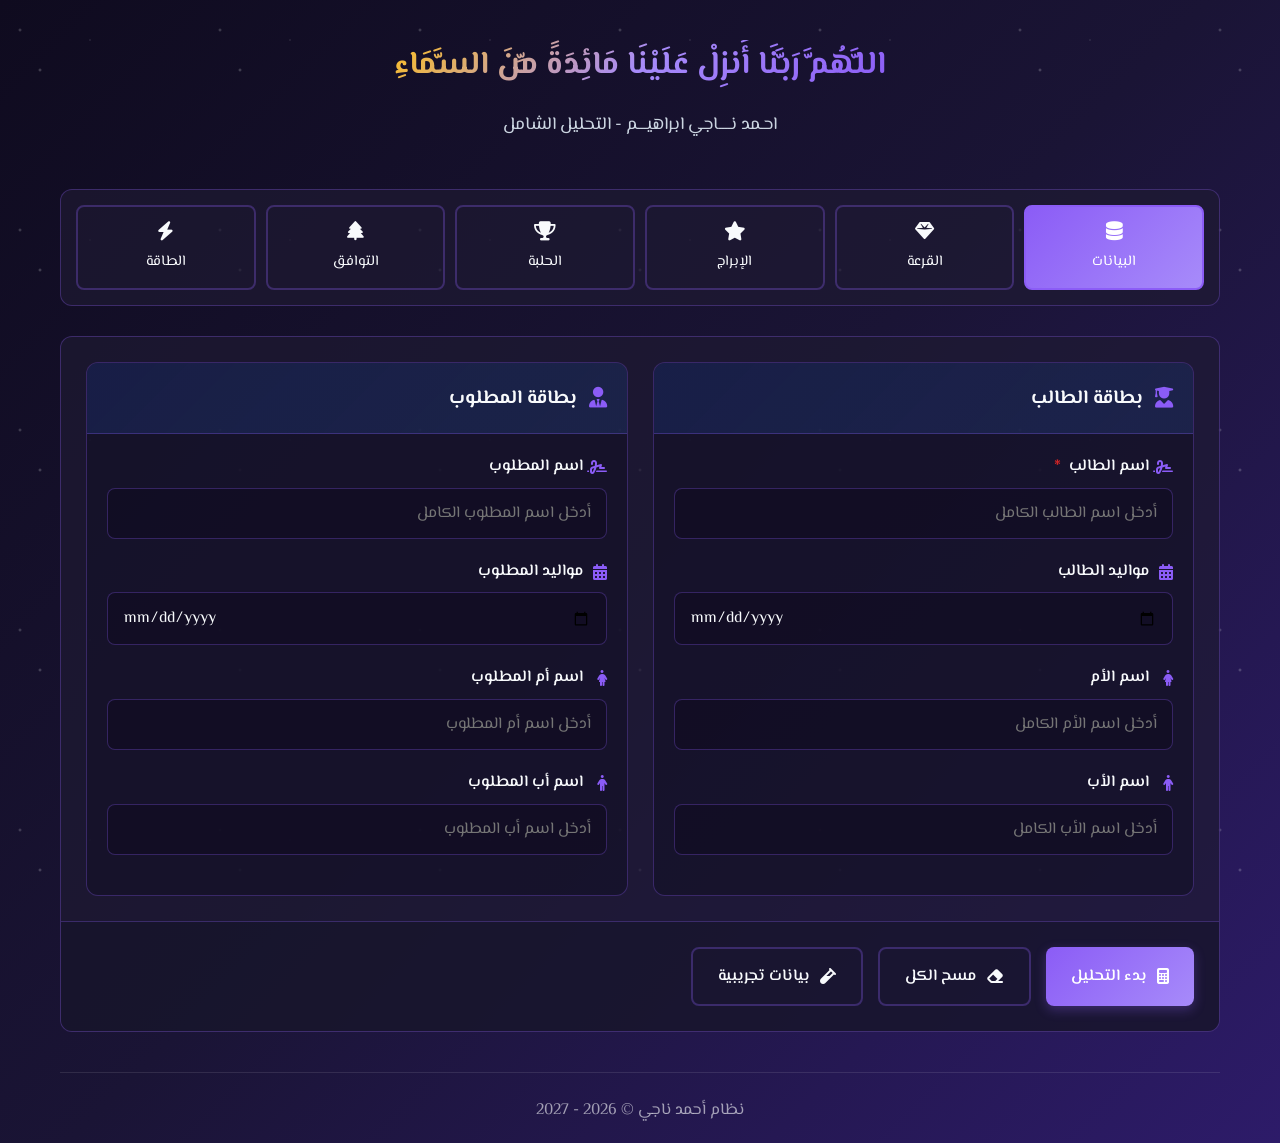
==== commit e5fdd2eb: "Add files via upload" ====
--- a/index.html/index.html
+++ b/index.html/index.html
@@ -7,15 +7,19 @@
     <link href="https://fonts.googleapis.com/css2?family=El+Messiri:wght@400;500;600;700&display=swap" rel="stylesheet">
     <link rel="stylesheet" href="https://cdnjs.cloudflare.com/ajax/libs/font-awesome/6.4.0/css/all.min.css">
     <link rel="stylesheet" href="styles.css">
+    <!-- أيقونة الموقع - اضغط على الرابط لتحميل الصورة -->
+    <link rel="icon" href="https://i.postimg.cc/BvtRdJ1K/logo-ahmed.png" type="image/png">
+    <link rel="apple-touch-icon" href="https://i.postimg.cc/BvtRdJ1K/logo-ahmed.png">
+    <link rel="shortcut icon" href="https://i.postimg.cc/BvtRdJ1K/logo-ahmed.png" type="image/png">
 </head>
 <body>
     <div class="stars-background"></div>
 
     <div class="container">
-        <div class="header">
-            <h1 class="logo">اللَّهُمَّ رَبَّنَا أَنزِلْ عَلَيْنَا مَائِدَةً مِّنَ السَّمَاءِ</h1>
-            <p class="tagline">احـمد نــــاجي ابراهيـــم - التحليل الشامل</p>
-        </div>
+<div class="header">
+    <h1 class="logo">اللَّهُمَّ رَبَّنَا أَنزِلْ عَلَيْنَا مَائِدَةً مِّنَ السَّمَاءِ</h1>
+    <p class="tagline">احـمد نــــاجي ابراهيـــم - التحليل الشامل</p>
+</div>
 
         <!-- تنقل بسيط وعملي -->
         <nav class="main-nav">
--- a/index.html/styles.css
+++ b/index.html/styles.css
@@ -950,4 +950,41 @@
     .stones-container {
         grid-template-columns: 1fr;
     }
-}+}
+/* تنسيق شعار الصفحة */
+.page-logo {
+    text-align: center;
+    margin: 15px 0;
+    padding: 10px;
+}
+
+.page-logo img {
+    width: 150px;
+    height: 150px;
+    border-radius: 20px;
+    box-shadow: 0 6px 20px rgba(0, 0, 0, 0.3);
+    border: 3px solid #4a148c;
+    background: linear-gradient(135deg, #6a11cb 0%, #2575fc 100%);
+    padding: 5px;
+    transition: transform 0.3s ease;
+}
+
+.page-logo img:hover {
+    transform: scale(1.05);
+}
+
+/* تحسين توزيع العناصر في الهيدر */
+.header {
+    display: flex;
+    flex-direction: column;
+    align-items: center;
+    padding: 20px;
+}
+
+.logo {
+    margin-bottom: 10px;
+}
+
+.tagline {
+    margin-top: 10px;
+}
